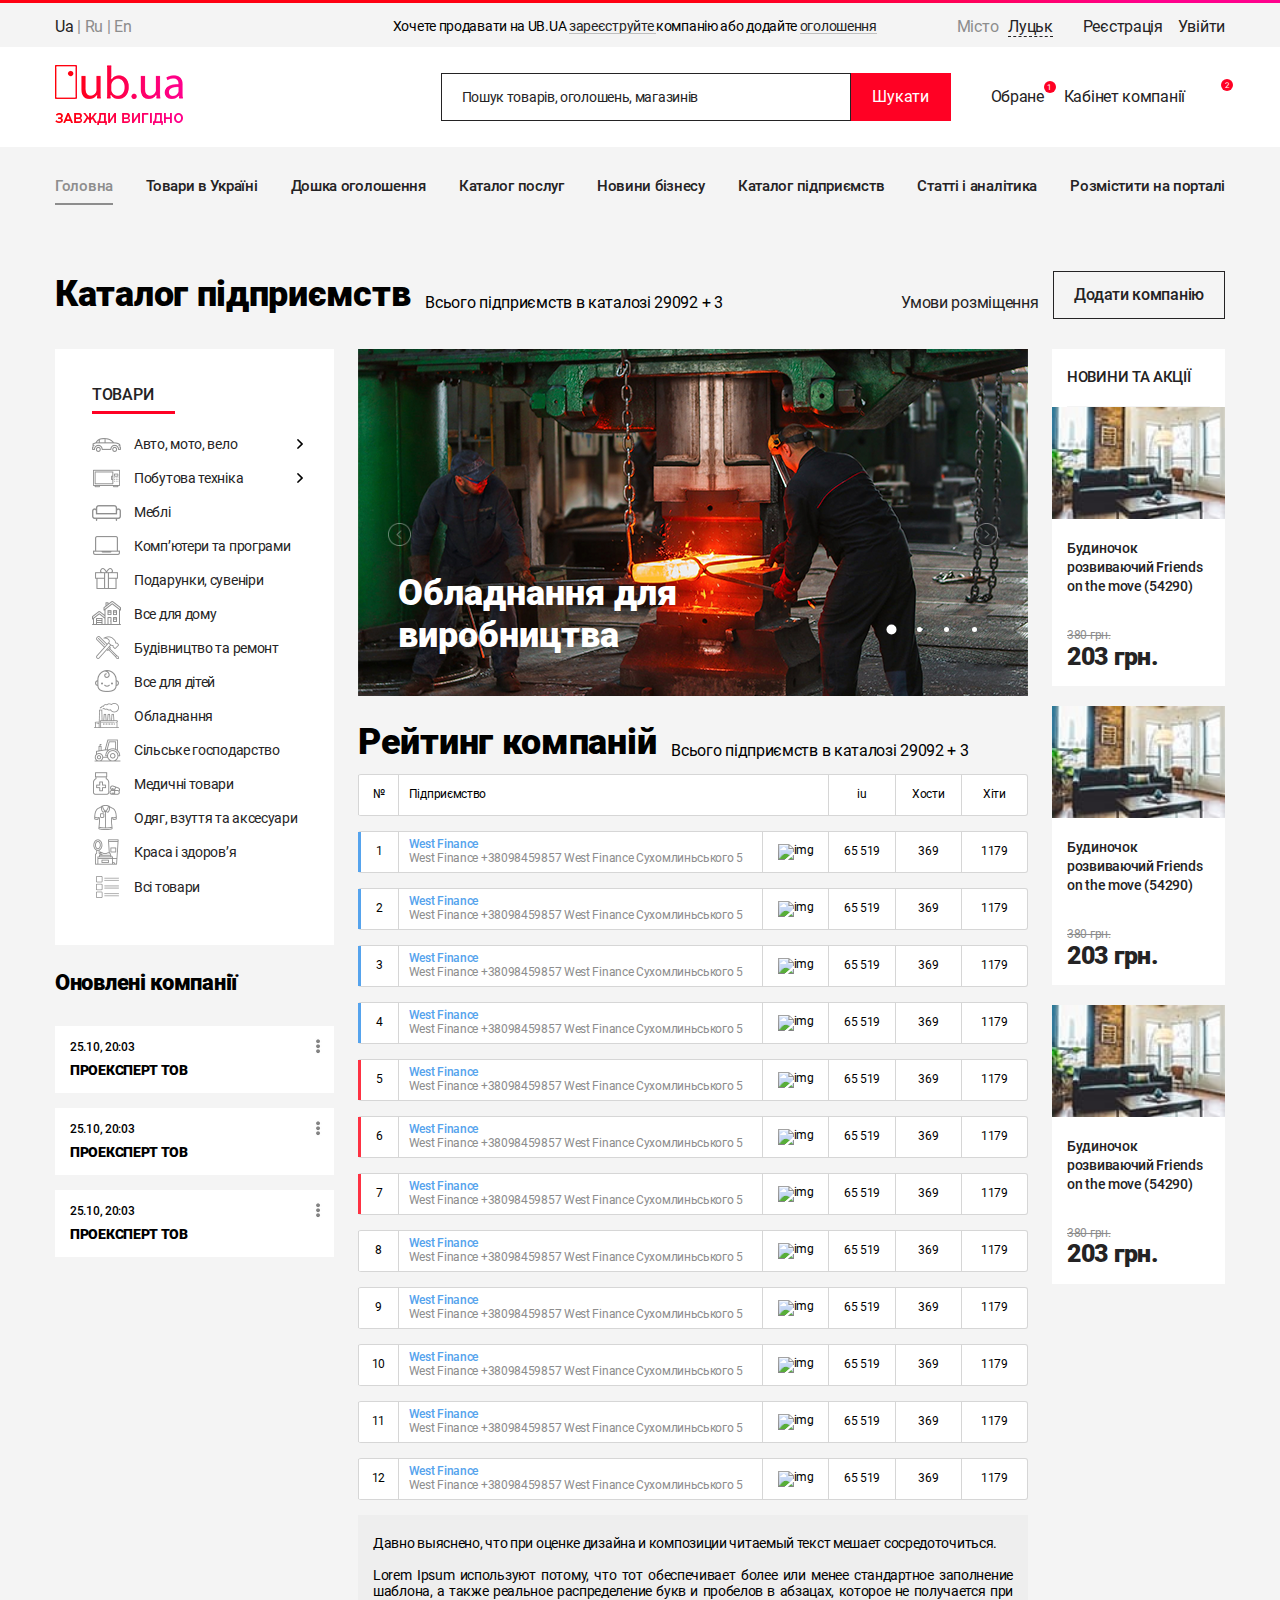
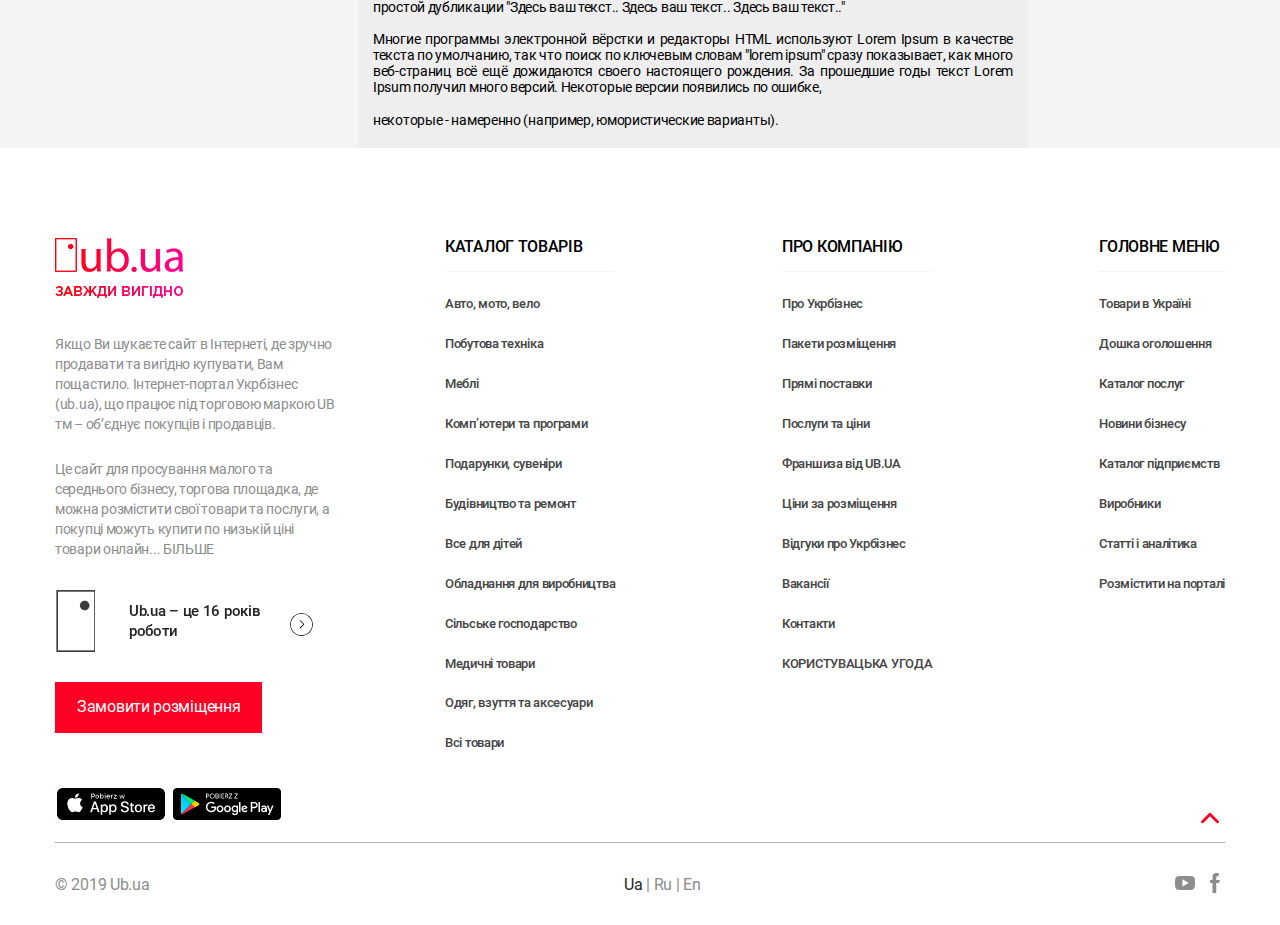
==== company.html @ a8627868 "29,10" ====
<!doctype html>
<html lang="ru">
<head>
    <meta charset="UTF-8">
    <meta name="viewport" content="initial-scale=1.0, width=device-width">
    <meta http-equiv="X-UA-Compatible" content="ie=edge">
    <link rel="stylesheet" href="css/normalize.css">
    <link rel="stylesheet" href="css/owl.carousel.min.css">
    <link rel="stylesheet" href="css/header.css">
    <link rel="stylesheet" href="css/footer.css">
    <link rel="stylesheet" href="css/style.css">
    <link href="images/ub.ico" rel="shortcut icon">
    <title>Document</title>
</head>
<body>

<div class="page-wrap">
    <header class="header">

        <div class="header__top wrapper">
            <div class="header__local">
                <a href="#" class="header__local-link header__local-link--active">Ua</a>
                <span class="header__separator">|</span>
                <a href="#" class="header__local-link">Ru</a>
                <span class="header__separator">|</span>
                <a href="#" class="header__local-link">En</a>
            </div>
            <div class="header__top-text">
                Хочете продавати на UB.UA
                <a href="#">
                    зареєструйте
                </a>
                 компанію або додайте
                <a href="#">
                    оголошення
                </a>
            </div>
            <div class="header__city">
                <span>
                    Місто
                </span>
                <a href="#" class="header__city-name">
                    Луцьк
                </a>
                <div class="popup-city popup-city-n">
                    <div class="popup-city__inner">
                        <div class="popup-city__top">
                            <div class="popup-city__title">
                                Оберiть своє мiсто
                            </div>
                            <a href="javascript:void(0)" class="popup-city__close">
                                +
                            </a>
                        </div>
                        <div class="popup-city__content">
                            <div class="popup-city__items">
                                <div class="popup-city__item">
                                    <a href="#" class="popup-city__link">
                                        Киев
                                    </a>
                                </div>
                                <div class="popup-city__item">
                                    <a href="#" class="popup-city__link">
                                        Одесса
                                    </a>
                                </div>
                                <div class="popup-city__item">
                                    <a href="#" class="popup-city__link">
                                        Днепр
                                    </a>
                                </div>
                                <div class="popup-city__item">
                                    <a href="#" class="popup-city__link">
                                        Харьков
                                    </a>
                                </div>
                                <div class="popup-city__item">
                                    <a href="#" class="popup-city__link">
                                        Запорожье
                                    </a>
                                </div>
                                <div class="popup-city__item">
                                    <a href="#" class="popup-city__link">
                                        Львов
                                    </a>
                                </div>
                                <div class="popup-city__item">
                                    <a href="#" class="popup-city__link">
                                        Одесса
                                    </a>
                                </div>
                                <div class="popup-city__item">
                                    <a href="#" class="popup-city__link">
                                        Чернигов
                                    </a>
                                </div>
                                <div class="popup-city__item">
                                    <a href="#" class="popup-city__link">
                                        Тернополь
                                    </a>
                                </div>
                            </div>
                        </div>

                        <div class="popup-city__input">
                            <input type="text" placeholder="Введите населенный пункт Украины">
                        </div>
                        <div class="popup-city__caption">
                            <span>Например,</span> Котюжины
                        </div>
                        <div class="popup-city__txt">
                            Выбор города поможет предоставить актуальную информацию о наличии товара, его цены и способов доставки в вашем городе! Это поможет сохранить больше свободного времени для вас!
                        </div>



                    </div>
                </div>
            </div>
            <div class="header__actions">
                <div class="header__sign-up">
                    <a href="#">
                        Реєстрацiя
                    </a>
                </div>
                <div class="header__sign-in">
                    <a class="header__sign-in-link" href="#">
                        Увiйти
                    </a>

                </div>

            </div>
        </div>
        <div class="header__center">
            <div class="header__center-inner wrapper">
                <div class="header__center-item">
                    <a href="#" class="header__logo">
                        <img src="images/logo.png" alt="logo">
                    </a>
                </div>
                <div class="header__center-item">
                    <div class="header__search">
                        <input type="text" class="header__search-input" placeholder="Пошук товарiв, оголошень, магазинiв">
                        <!--<div class="header__category">-->
                            <!--<span>Всi категорiї</span>-->


                            <!--<ul class="header__category-items">-->
                                <!--<li class="header__category-item">-->
                                    <!--<a href="#" class="header__category-link">-->
                                        <!--Категорiя-->
                                    <!--</a>-->
                                <!--</li>-->
                            <!--</ul>-->
                        <!--</div>-->
                        <input type="submit" class="header__search-btn" value="Шукати">

                        <div class="header__search__result">
                            <div class="header__search__result-items">
                                <a href="#" class="header__search__result-item">
                                    сумки жiночi
                                </a>
                                <a href="#" class="header__search__result-item">
                                    сумки чоловiчi
                                </a>
                                <a href="#" class="header__search__result-item">
                                    сумки для холодильникiв
                                </a>
                                <a href="#" class="header__search__result-item">
                                    сумки манго
                                </a>
                            </div>
                            <div class="header__search__result-items">
                                <a href="#" class="header__search__result-item header__search__result-item--title">
                                    Перейти до категорiї
                                </a>
                                <a href="#" class="header__search__result-item">
                                    Cумки
                                </a>
                                <a href="#" class="header__search__result-item">
                                    Cумки для взуття
                                </a>
                                <a href="#" class="header__search__result-item">
                                    Спортивнi сумки
                                </a>
                            </div>
                            <div class="header__search__result-items">
                                <a href="#" class="header__search__result-item header__search__result-item--title">
                                    Пошук в категорiї
                                </a>
                                <a href="#" class="header__search__result-item">
                                    Cумки в категорiї Сумки
                                </a>
                                <a href="#" class="header__search__result-item">
                                    Cумки в категорiї Сумки для взуття
                                </a>
                            </div>
                        </div>
                    </div>
                    <div class="header__center-right">
                        <a href="#" class="header__like">
                            Обране
                            <span>1</span>
                        </a>
                        <a href="#" class="header__profile">
                            Кабiнет компанії
                        </a>
                        <a href="#" class="header__cart">
                            Кошик
                            <span>2</span>
                        </a>
                        <a href="#" class="mobile-menu-btn">
                            <svg viewBox="0 0 24 24"><path fill="#8d8d8d" d="M3,6H21V8H3V6M3,11H21V13H3V11M3,16H21V18H3V16Z"></path></svg>
                        </a>
                        <div class="popup-city popup-personal">
                            <div class="popup-city__inner">
                                <div class="popup-city__top">
                                    <div class="popup-city__title">
                                        Користувач
                                    </div>
                                    <a href="javascript:void(0)" class="popup-city__close">
                                        +
                                    </a>
                                </div>
                                <div class="popup-city__content">
                                    <div class="popup-city__items popup-city__items--list">
                                        <div class="popup-city__item">
                                            <a href="#" class="popup-city__link">
                                                Кабінет користувача
                                            </a>
                                        </div>
                                        <div class="popup-city__item">
                                            <a href="#" class="popup-city__link">
                                                Профіль
                                            </a>
                                        </div>
                                        <div class="popup-city__item">
                                            <a href="#" class="popup-city__link">
                                                Додати оголошення
                                            </a>
                                        </div>
                                        <div class="popup-city__item">
                                            <a href="#" class="popup-city__link">
                                                Повідомлення
                                            </a>
                                        </div>
                                        <div class="popup-city__item">
                                            <a href="#" class="popup-city__link">
                                                Замовлення
                                            </a>
                                        </div>
                                        <div class="popup-city__item">
                                            <a href="#" class="popup-city__link">
                                                Вихiд з прфiлю
                                            </a>
                                        </div>
                                    </div>
                                </div>

                                <div class="popup-city__title">
                                    Користувач
                                </div>

                                <a href="#" class="popup-city__btn">
                                    <span>+</span> Додати компанiю
                                </a>
                                <div class="popup-city__txt">
                                    Якщо Ви шукаєте сайт в Інтернеті, де зручно продавати та вигідно купувати, Вам пощастило. Інтернет-портал Укрбізнес (ub.ua), що працює під торговою маркою UB тм – об’єднує покупців і продавців.
                                </div>



                            </div>
                        </div>
                    </div>
                </div>
                <div class="header__search header__search--mobile">
                    <input type="text" placeholder="Пошук товарiв, оголошень, магазинiв" class="header__search-input">
                    <input type="submit" class="header__search-btn" value="Шукати">

                    <div class="header__search__result">
                        <div class="header__search__result-items">
                            <a href="#" class="header__search__result-item">
                                сумки жiночi
                            </a>
                            <a href="#" class="header__search__result-item">
                                сумки чоловiчi
                            </a>
                            <a href="#" class="header__search__result-item">
                                сумки для холодильникiв
                            </a>
                            <a href="#" class="header__search__result-item">
                                сумки манго
                            </a>
                        </div>
                        <div class="header__search__result-items">
                            <a href="#" class="header__search__result-item header__search__result-item--title">
                                Перейти до категорiї
                            </a>
                            <a href="#" class="header__search__result-item">
                                Cумки
                            </a>
                            <a href="#" class="header__search__result-item">
                                Cумки для взуття
                            </a>
                            <a href="#" class="header__search__result-item">
                                Спортивнi сумки
                            </a>
                        </div>
                        <div class="header__search__result-items">
                            <a href="#" class="header__search__result-item header__search__result-item--title">
                                Пошук в категорiї
                            </a>
                            <a href="#" class="header__search__result-item">
                                Cумки в категорiї Сумки
                            </a>
                            <a href="#" class="header__search__result-item">
                                Cумки в категорiї Сумки для взуття
                            </a>
                        </div>
                    </div>
                </div>
                <ul class="catalog-bar__items catalog-bar__items--mobile">
                    <li class="catalog-bar__item">
                        <a href="#" class="catalog-bar__link catalog-bar__link--auto">
                            Авто, мото, вело
                        </a>
                    </li>
                    <li class="catalog-bar__item">
                        <a href="#" class="catalog-bar__link catalog-bar__link--household">
                            Побутова техніка
                        </a>
                    </li>
                    <li class="catalog-bar__item">
                        <a href="#" class="catalog-bar__link catalog-bar__link--mebel">
                            Меблі
                        </a>
                    </li>
                    <li class="catalog-bar__item">
                        <a href="#" class="catalog-bar__link catalog-bar__link--computers">
                            Комп’ютери та програми
                        </a>
                    </li>
                    <li class="catalog-bar__item">
                        <a href="#" class="catalog-bar__link catalog-bar__link--gifts">
                            Подарунки, сувеніри
                        </a>
                    </li>
                    <li class="catalog-bar__item">
                        <a href="#" class="catalog-bar__link catalog-bar__link--home">
                            Все для дому
                        </a>
                    </li>
                    <li class="catalog-bar__item">
                        <a href="#" class="catalog-bar__link catalog-bar__link--construction">
                            Будівництво та ремонт
                        </a>
                    </li>
                    <li class="catalog-bar__item">
                        <a href="#" class="catalog-bar__link catalog-bar__link--children">
                            Все для дітей
                        </a>
                    </li>
                    <li class="catalog-bar__item">
                        <a href="#" class="catalog-bar__link catalog-bar__link--production">
                            Обладнання
                        </a>
                    </li>
                    <li class="catalog-bar__item">
                        <a href="#" class="catalog-bar__link catalog-bar__link--sports">
                            Сільське господарство
                        </a>
                    </li>
                    <li class="catalog-bar__item">
                        <a href="#" class="catalog-bar__link catalog-bar__link--pharmacy">
                            Медичні товари
                        </a>
                    </li>
                    <li class="catalog-bar__item">
                        <a href="#" class="catalog-bar__link catalog-bar__link--clothes">
                            Одяг, взуття та аксесуари
                        </a>
                    </li>
                    <li class="catalog-bar__item">
                        <a href="#" class="catalog-bar__link catalog-bar__link--beauty">
                            Краса і здоров’я
                        </a>
                    </li>
                    <li class="catalog-bar__item">
                        <a href="#" class="catalog-bar__link catalog-bar__link--all">
                            Всі товари
                        </a>
                    </li>
                </ul>
            </div>
        </div>
        <div class="header__menu wrapper">
            <ul class="header__menu-items">
                <li class="header__menu-item">
                    <a href="#" class="header__menu-link header__menu-link--active">
                        Головна
                    </a>
                </li>
                <li class="header__menu-item">
                    <a href="#" class="header__menu-link">
                        Товари в Україні
                    </a>
                </li>
                <li class="header__menu-item">
                    <a href="#" class="header__menu-link">
                        Дошка оголошення
                    </a>
                </li>
                <li class="header__menu-item">
                    <a href="#" class="header__menu-link">
                        Каталог послуг
                    </a>
                </li>
                <li class="header__menu-item">
                    <a href="#" class="header__menu-link">
                        Новини бізнесу
                    </a>
                </li>
                <li class="header__menu-item">
                    <a href="#" class="header__menu-link">
                        Каталог підприємств
                    </a>
                </li>
                <li class="header__menu-item">
                    <a href="#" class="header__menu-link">
                        Статті і аналітика
                    </a>
                </li>
                <li class="header__menu-item">
                    <a href="#" class="header__menu-link header__menu-link--rozm">
                        Розмістити на порталі
                    </a>
                </li>
            </ul>
        </div>
        <div class="mobile-menu">
            <a href="javascript:void(0)" class="mobile-menu__close"></a>
            <div class="header__center-item">
                <a href="#" class="header__logo">
                    <img src="images/logo.png" alt="logo">
                </a>
            </div>

            <div class="mobile-menu__main">
                <div class="mobile-menu__main-items">
                    <a href="#" class="mobile-menu__main-link">
                        <span class="header__regions">
                        </span>
                        Регіони

                    </a>
                    <a href="#" class="mobile-menu__main-link">
                        <span class="header__like">
                            <span>1</span>
                        </span>
                        Обране
                    </a>
                    <a href="#" class="mobile-menu__main-link cab">
                        <span class="header__profile">
                        </span>
                        Кабiнет
                    </a>
                    <a href="#" class="mobile-menu__main-link">
                        <span class="header__cart">
                            <span>2</span>
                        </span>
                        Кошик
                    </a>
                    <a href="#" class="mobile-menu__main-link town">
                        <span class="header__town">
                        </span>
                        Мiсто
                    </a>
                </div>
            </div>
            <ul class="header__menu-items">
                <li class="header__menu-item">
                    <a href="#" class="header__menu-link header__menu-link--active">
                        Головна
                    </a>
                </li>
                <li class="header__menu-item">
                    <a href="#" class="header__menu-link">
                        Товари в Україні
                    </a>
                </li>
                <li class="header__menu-item">
                    <a href="#" class="header__menu-link">
                        Дошка оголошення
                    </a>
                </li>
                <li class="header__menu-item">
                    <a href="#" class="header__menu-link">
                        Каталог послуг
                    </a>
                </li>
                <li class="header__menu-item">
                    <a href="#" class="header__menu-link">
                        Новини бізнесу
                    </a>
                </li>
                <li class="header__menu-item">
                    <a href="#" class="header__menu-link">
                        Каталог підприємств
                    </a>
                </li>
                <li class="header__menu-item">
                    <a href="#" class="header__menu-link">
                        Статті і аналітика
                    </a>
                </li>
                <li class="header__menu-item">
                    <a href="#" class="header__menu-link">
                        Розмістити на порталі
                    </a>
                </li>
            </ul>
        </div>

    </header>

    <main class="main">
        <div class="wrapper title-btn">
            <div class="block-title">
                <h2>
                    Каталог підприємств
                </h2>
                <span class="company-title">
                    Всього підприємств в каталозі 29092 + 3
                </span>
                <span class="company-title">
                   <a href="#">Умови розміщення</a>
                </span>
                <div class="block-title__right">
                    <a href="https://ub.ua/login/?register=firm&amp;section=firm" class="block-title__btn">
                        Додати компанію
                    </a>
                </div>
            </div>
        </div>
        <div class="home-top wrapper">
            <div class="mobile-catalog">

                <a href="#" >
                    <!--<svg viewBox="0 0 24 24"><path fill="#242324" d="M3,6H21V8H3V6M3,11H21V13H3V11M3,16H21V18H3V16Z"></path></svg>-->
                    Каталог товарiв
                </a>
            </div>
            <div class="catalog-bar-wrap">
                <aside class="catalog-bar">
                    <div class="catalog-bar__tabs">
                        <a href="#" class="catalog-bar__tabs-item catalog-bar__tabs-item--active">
                            товари
                        </a>

                    </div>
                    <div class="catalog-bar__content">
                        <ul class="catalog-bar__items catalog-bar__items--active">
                            <li class="catalog-bar__item catalog-bar__item--hasundercat">
                                <a href="#" class="catalog-bar__link catalog-bar__link--auto" style="--background: url('https://i1.rozetka.ua/fatmenu/14/14529.200x200.jpg')">
                                    Авто, мото, вело
                                </a>
                                <div class="catalog-bar__undercategory">
                                    <ul class="catalog-bar__items catalog-bar__items--active">
                                        <li class="catalog-bar__item catalog-bar__item--undercat">
                                            <a href="#" class="catalog-bar__link catalog-bar__link--auto">
                                                Авто, мото, вело
                                            </a>
                                            <div class="catalog-bar__undercategory-second">
                                                <ul class="catalog-bar__items catalog-bar__items--active">
                                                    <li class="catalog-bar__item ">
                                                        <a href="#" class="catalog-bar__link catalog-bar__link--auto">
                                                            Авто, мото, вело
                                                        </a>
                                                    </li>
                                                    <li class="catalog-bar__item ">
                                                        <a href="#" class="catalog-bar__link catalog-bar__link--household">
                                                            Побутова техніка
                                                        </a>
                                                    </li>
                                                </ul>
                                            </div>
                                        </li>
                                        <li class="catalog-bar__item ">
                                            <a href="#" class="catalog-bar__link catalog-bar__link--household">
                                                Побутова техніка
                                            </a>
                                        </li>
                                        <li class="catalog-bar__item">
                                            <a href="#" class="catalog-bar__link catalog-bar__link--mebel">
                                                Меблі
                                            </a>
                                        </li>
                                        <li class="catalog-bar__item">
                                            <a href="#" class="catalog-bar__link catalog-bar__link--computers">
                                                Комп’ютери та програми
                                            </a>
                                        </li>
                                        <li class="catalog-bar__item">
                                            <a href="#" class="catalog-bar__link catalog-bar__link--gifts">
                                                Подарунки, сувеніри
                                            </a>
                                        </li>
                                        <li class="catalog-bar__item">
                                            <a href="#" class="catalog-bar__link catalog-bar__link--home">
                                                Все для дому
                                            </a>
                                        </li>
                                        <li class="catalog-bar__item">
                                            <a href="#" class="catalog-bar__link catalog-bar__link--construction">
                                                Будівництво та ремонт
                                            </a>
                                        </li>
                                        <li class="catalog-bar__item">
                                            <a href="#" class="catalog-bar__link catalog-bar__link--children">
                                                Все для дітей
                                            </a>
                                        </li>
                                        <li class="catalog-bar__item">
                                            <a href="#" class="catalog-bar__link catalog-bar__link--production">
                                                Обладнання
                                            </a>
                                        </li>
                                        <li class="catalog-bar__item">
                                            <a href="#" class="catalog-bar__link catalog-bar__link--sports">
                                                Сільське господарство
                                            </a>
                                        </li>
                                        <li class="catalog-bar__item">
                                            <a href="#" class="catalog-bar__link catalog-bar__link--pharmacy">
                                                Медичні товари
                                            </a>
                                        </li>
                                        <li class="catalog-bar__item">
                                            <a href="#" class="catalog-bar__link catalog-bar__link--clothes">
                                                Одяг, взуття та аксесуари
                                            </a>
                                        </li>
                                        <li class="catalog-bar__item">
                                            <a href="#" class="catalog-bar__link catalog-bar__link--beauty">
                                                Краса і здоров’я
                                            </a>
                                        </li>
                                        <li class="catalog-bar__item">
                                            <a href="#" class="catalog-bar__link catalog-bar__link--all">
                                                Всі товари
                                            </a>
                                        </li>
                                        <li class="catalog-bar__item">
                                            <a href="#" class="catalog-bar__link catalog-bar__link--gifts">
                                                Подарунки, сувеніри
                                            </a>
                                        </li>
                                        <li class="catalog-bar__item">
                                            <a href="#" class="catalog-bar__link catalog-bar__link--home">
                                                Все для дому
                                            </a>
                                        </li>
                                        <li class="catalog-bar__item">
                                            <a href="#" class="catalog-bar__link catalog-bar__link--construction">
                                                Будівництво та ремонт
                                            </a>
                                        </li>
                                        <li class="catalog-bar__item">
                                            <a href="#" class="catalog-bar__link catalog-bar__link--children">
                                                Все для дітей
                                            </a>
                                        </li>
                                        <li class="catalog-bar__item">
                                            <a href="#" class="catalog-bar__link catalog-bar__link--production">
                                                Обладнання
                                            </a>
                                        </li>
                                        <li class="catalog-bar__item">
                                            <a href="#" class="catalog-bar__link catalog-bar__link--sports">
                                                Сільське господарство
                                            </a>
                                        </li>
                                        <li class="catalog-bar__item">
                                            <a href="#" class="catalog-bar__link catalog-bar__link--pharmacy">
                                                Медичні товари
                                            </a>
                                        </li>
                                        <li class="catalog-bar__item">
                                            <a href="#" class="catalog-bar__link catalog-bar__link--clothes">
                                                Одяг, взуття та аксесуари
                                            </a>
                                        </li>
                                        <li class="catalog-bar__item">
                                            <a href="#" class="catalog-bar__link catalog-bar__link--beauty">
                                                Краса і здоров’я
                                            </a>
                                        </li>
                                        <li class="catalog-bar__item">
                                            <a href="#" class="catalog-bar__link catalog-bar__link--all">
                                                Всі товари
                                            </a>
                                        </li>
                                    </ul>
                                </div>
                            </li>
                            <li class="catalog-bar__item catalog-bar__item--hasundercat">
                                <a href="#" class="catalog-bar__link catalog-bar__link--household" style="--background: url('https://i1.rozetka.ua/fatmenu/14/14529.200x200.jpg')">
                                    Побутова техніка
                                </a>
                                <div class="catalog-bar__undercategory">
                                    <ul class="catalog-bar__items catalog-bar__items--active">
                                        <li class="catalog-bar__item catalog-bar__item--undercat">
                                            <a href="#" class="catalog-bar__link catalog-bar__link--auto">
                                                Авто, мото, вело
                                            </a>
                                            <div class="catalog-bar__undercategory-second">
                                                <ul class="catalog-bar__items catalog-bar__items--active">
                                                    <li class="catalog-bar__item catalog-bar__item--undercat">
                                                        <a href="#" class="catalog-bar__link catalog-bar__link--auto">
                                                            Авто, мото, вело
                                                        </a>
                                                    </li>
                                                    <li class="catalog-bar__item ">
                                                        <a href="#" class="catalog-bar__link catalog-bar__link--household">
                                                            Побутова техніка
                                                        </a>
                                                    </li>
                                                </ul>
                                            </div>
                                        </li>
                                        <li class="catalog-bar__item ">
                                            <a href="#" class="catalog-bar__link catalog-bar__link--household">
                                                Побутова техніка
                                            </a>
                                        </li>
                                    </ul>
                                </div>
                            </li>
                            <li class="catalog-bar__item">
                                <a href="#" class="catalog-bar__link catalog-bar__link--mebel" style="--background: url('https://i1.rozetka.ua/fatmenu/14/14529.200x200.jpg')">
                                    Меблі
                                </a>
                            </li>
                            <li class="catalog-bar__item">
                                <a href="#" class="catalog-bar__link catalog-bar__link--computers" style="--background: url('https://i1.rozetka.ua/fatmenu/14/14529.200x200.jpg')">
                                    Комп’ютери та програми
                                </a>
                            </li>
                            <li class="catalog-bar__item">
                                <a href="#" class="catalog-bar__link catalog-bar__link--gifts" style="--background: url('https://i1.rozetka.ua/fatmenu/14/14529.200x200.jpg')">
                                    Подарунки, сувеніри
                                </a>
                            </li>
                            <li class="catalog-bar__item">
                                <a href="#" class="catalog-bar__link catalog-bar__link--home" style="--background: url('https://i1.rozetka.ua/fatmenu/14/14529.200x200.jpg')">
                                    Все для дому
                                </a>
                            </li>
                            <li class="catalog-bar__item">
                                <a href="#" class="catalog-bar__link catalog-bar__link--construction" style="--background: url('https://i1.rozetka.ua/fatmenu/14/14529.200x200.jpg')">
                                    Будівництво та ремонт
                                </a>
                            </li>
                            <li class="catalog-bar__item">
                                <a href="#" class="catalog-bar__link catalog-bar__link--children" style="--background: url('https://i1.rozetka.ua/fatmenu/14/14529.200x200.jpg')">
                                    Все для дітей
                                </a>
                            </li>
                            <li class="catalog-bar__item">
                                <a href="#" class="catalog-bar__link catalog-bar__link--production" style="--background: url('https://i1.rozetka.ua/fatmenu/14/14529.200x200.jpg')">
                                    Обладнання
                                </a>
                            </li>
                            <li class="catalog-bar__item">
                                <a href="#" class="catalog-bar__link catalog-bar__link--sports" style="--background: url('https://i1.rozetka.ua/fatmenu/14/14529.200x200.jpg')">
                                    Сільське господарство
                                </a>
                            </li>
                            <li class="catalog-bar__item">
                                <a href="#" class="catalog-bar__link catalog-bar__link--pharmacy" style="--background: url('https://i1.rozetka.ua/fatmenu/14/14529.200x200.jpg')">
                                    Медичні товари
                                </a>
                            </li>
                            <li class="catalog-bar__item">
                                <a href="#" class="catalog-bar__link catalog-bar__link--clothes" style="--background: url('https://i1.rozetka.ua/fatmenu/14/14529.200x200.jpg')">
                                    Одяг, взуття та аксесуари
                                </a>
                            </li>
                            <li class="catalog-bar__item">
                                <a href="#" class="catalog-bar__link catalog-bar__link--beauty" style="--background: url('https://i1.rozetka.ua/fatmenu/14/14529.200x200.jpg')">
                                    Краса і здоров’я
                                </a>
                            </li>
                            <li class="catalog-bar__item">
                                <a href="#" class="catalog-bar__link catalog-bar__link--all" style="--background: url('https://i1.rozetka.ua/fatmenu/14/14529.200x200.jpg')">
                                    Всі товари
                                </a>
                            </li>
                        </ul>
                    </div>
                </aside>

                <div class="company-left-block">
                    <h2 class="company-left-block__title">
                        Оновлені компанії
                    </h2>

                    <div class="company-left-block__item">
                        <div class="company-left-block__date">
                            25.10, 20:03
                        </div>
                        <div class="company-left-block__name">
                            ПРОЕКСПЕРТ ТОВ
                        </div>
                        <a href="#" class="company-left-block__add"></a>
                    </div>
                    <div class="company-left-block__item">
                        <div class="company-left-block__date">
                            25.10, 20:03
                        </div>
                        <div class="company-left-block__name">
                            ПРОЕКСПЕРТ ТОВ
                        </div>
                        <a href="#" class="company-left-block__add"></a>
                    </div>
                    <div class="company-left-block__item">
                        <div class="company-left-block__date">
                            25.10, 20:03
                        </div>
                        <div class="company-left-block__name">
                            ПРОЕКСПЕРТ ТОВ
                        </div>
                        <a href="#" class="company-left-block__add"></a>
                    </div>
                </div>

            </div>

            <div class="home-top__center">
                <div class="home-slider">
                    <div class="home-slider__items owl-carousel">
                        <a href="#" class="home-slider__item">
                            <img src="images/slide.png" alt="img">
                            <div class="home-slider__title">
                                Обладнання для <br> виробництва
                            </div>
                        </a>
                        <a href="#" class="home-slider__item">
                            <img src="images/slide.png" alt="img">
                            <div class="home-slider__title">
                                Обладнання для <br> виробництва
                            </div>
                        </a>
                        <a href="#" class="home-slider__item">
                            <img src="images/slide.png" alt="img">
                            <div class="home-slider__title">
                                Обладнання для <br> виробництва
                            </div>
                        </a>
                        <a href="#" class="home-slider__item">
                            <img src="images/slide.png" alt="img">
                            <div class="home-slider__title">
                                Обладнання для <br> виробництва
                            </div>
                        </a>
                    </div>
                </div>

                <div class="wrapper title-btn">
                    <div class="block-title">
                        <h2>
                            Рейтинг компаній
                        </h2>
                        <span class="company-title">
                            Всього підприємств в каталозі 29092 + 3
                        </span>
                    </div>
                </div>

                <div class="table company-table">
                    <div class="table__head">
                        <div class="table__row">
                            <div class="table__col">
                                №
                            </div>
                            <div class="table__col">
                                Підприємство
                            </div>
                            <div class="table__col table__col--empty">

                            </div>
                            <div class="table__col">
                                iu
                            </div>
                            <div class="table__col">
                                Хости
                            </div>
                            <div class="table__col">
                                Хіти
                            </div>
                        </div>
                    </div>

                    <div class="table__body">
                        <div class="table__row">
                            <div class="table__col table__col--blue">
                                1
                            </div>
                            <div class="table__col">
                                <div class="company-table__top">West Finance</div>
                                <div class="company-table__capt">
                                    West Finance +38098459857 West Finance Сухомлиньського 5
                                </div>
                            </div>
                            <div class="table__col">
                                <img src="https://www.learfield.com/wp-content/uploads/2019/04/SIDEARM_Learfield_Stacked_2c.jpg" alt="img">
                            </div>
                            <div class="table__col">
                                65 519
                            </div>
                            <div class="table__col">
                                369
                            </div>
                            <div class="table__col">
                                1179
                            </div>
                        </div>
                        <div class="table__row">
                            <div class="table__col table__col--blue">
                                2
                            </div>
                            <div class="table__col">
                                <div class="company-table__top">West Finance</div>
                                <div class="company-table__capt">
                                    West Finance +38098459857 West Finance Сухомлиньського 5
                                </div>
                            </div>
                            <div class="table__col">
                                <img src="https://www.learfield.com/wp-content/uploads/2019/04/SIDEARM_Learfield_Stacked_2c.jpg" alt="img">
                            </div>
                            <div class="table__col">
                                65 519
                            </div>
                            <div class="table__col">
                                369
                            </div>
                            <div class="table__col">
                                1179
                            </div>
                        </div>
                        <div class="table__row">
                            <div class="table__col table__col--blue">
                                3
                            </div>
                            <div class="table__col">
                                <div class="company-table__top">West Finance</div>
                                <div class="company-table__capt">
                                    West Finance +38098459857 West Finance Сухомлиньського 5
                                </div>
                            </div>
                            <div class="table__col">
                                <img src="https://www.learfield.com/wp-content/uploads/2019/04/SIDEARM_Learfield_Stacked_2c.jpg" alt="img">
                            </div>
                            <div class="table__col">
                                65 519
                            </div>
                            <div class="table__col">
                                369
                            </div>
                            <div class="table__col">
                                1179
                            </div>
                        </div>
                        <div class="table__row">
                            <div class="table__col table__col--blue">
                                4
                            </div>
                            <div class="table__col">
                                <div class="company-table__top">West Finance</div>
                                <div class="company-table__capt">
                                    West Finance +38098459857 West Finance Сухомлиньського 5
                                </div>
                            </div>
                            <div class="table__col">
                                <img src="https://www.learfield.com/wp-content/uploads/2019/04/SIDEARM_Learfield_Stacked_2c.jpg" alt="img">
                            </div>
                            <div class="table__col">
                                65 519
                            </div>
                            <div class="table__col">
                                369
                            </div>
                            <div class="table__col">
                                1179
                            </div>
                        </div>
                        <div class="table__row">
                            <div class="table__col table__col--red">
                                5
                            </div>
                            <div class="table__col">
                                <div class="company-table__top">West Finance</div>
                                <div class="company-table__capt">
                                    West Finance +38098459857 West Finance Сухомлиньського 5
                                </div>
                            </div>
                            <div class="table__col">
                                <img src="https://www.learfield.com/wp-content/uploads/2019/04/SIDEARM_Learfield_Stacked_2c.jpg" alt="img">
                            </div>
                            <div class="table__col">
                                65 519
                            </div>
                            <div class="table__col">
                                369
                            </div>
                            <div class="table__col">
                                1179
                            </div>
                        </div>
                        <div class="table__row">
                            <div class="table__col table__col--red">
                                6
                            </div>
                            <div class="table__col">
                                <div class="company-table__top">West Finance</div>
                                <div class="company-table__capt">
                                    West Finance +38098459857 West Finance Сухомлиньського 5
                                </div>
                            </div>
                            <div class="table__col">
                                <img src="https://www.learfield.com/wp-content/uploads/2019/04/SIDEARM_Learfield_Stacked_2c.jpg" alt="img">
                            </div>
                            <div class="table__col">
                                65 519
                            </div>
                            <div class="table__col">
                                369
                            </div>
                            <div class="table__col">
                                1179
                            </div>
                        </div>
                        <div class="table__row">
                            <div class="table__col table__col--red">
                                7
                            </div>
                            <div class="table__col">
                                <div class="company-table__top">West Finance</div>
                                <div class="company-table__capt">
                                    West Finance +38098459857 West Finance Сухомлиньського 5
                                </div>
                            </div>
                            <div class="table__col">
                                <img src="https://www.learfield.com/wp-content/uploads/2019/04/SIDEARM_Learfield_Stacked_2c.jpg" alt="img">
                            </div>
                            <div class="table__col">
                                65 519
                            </div>
                            <div class="table__col">
                                369
                            </div>
                            <div class="table__col">
                                1179
                            </div>
                        </div>
                        <div class="table__row">
                            <div class="table__col">
                                8
                            </div>
                            <div class="table__col">
                                <div class="company-table__top">West Finance</div>
                                <div class="company-table__capt">
                                    West Finance +38098459857 West Finance Сухомлиньського 5
                                </div>
                            </div>
                            <div class="table__col">
                                <img src="https://www.learfield.com/wp-content/uploads/2019/04/SIDEARM_Learfield_Stacked_2c.jpg" alt="img">
                            </div>
                            <div class="table__col">
                                65 519
                            </div>
                            <div class="table__col">
                                369
                            </div>
                            <div class="table__col">
                                1179
                            </div>
                        </div>
                        <div class="table__row">
                            <div class="table__col">
                                9
                            </div>
                            <div class="table__col">
                                <div class="company-table__top">West Finance</div>
                                <div class="company-table__capt">
                                    West Finance +38098459857 West Finance Сухомлиньського 5
                                </div>
                            </div>
                            <div class="table__col">
                                <img src="https://www.learfield.com/wp-content/uploads/2019/04/SIDEARM_Learfield_Stacked_2c.jpg" alt="img">
                            </div>
                            <div class="table__col">
                                65 519
                            </div>
                            <div class="table__col">
                                369
                            </div>
                            <div class="table__col">
                                1179
                            </div>
                        </div>
                        <div class="table__row">
                            <div class="table__col">
                                10
                            </div>
                            <div class="table__col">
                                <div class="company-table__top">West Finance</div>
                                <div class="company-table__capt">
                                    West Finance +38098459857 West Finance Сухомлиньського 5
                                </div>
                            </div>
                            <div class="table__col">
                                <img src="https://www.learfield.com/wp-content/uploads/2019/04/SIDEARM_Learfield_Stacked_2c.jpg" alt="img">
                            </div>
                            <div class="table__col">
                                65 519
                            </div>
                            <div class="table__col">
                                369
                            </div>
                            <div class="table__col">
                                1179
                            </div>
                        </div>
                        <div class="table__row">
                            <div class="table__col">
                                11
                            </div>
                            <div class="table__col">
                                <div class="company-table__top">West Finance</div>
                                <div class="company-table__capt">
                                    West Finance +38098459857 West Finance Сухомлиньського 5
                                </div>
                            </div>
                            <div class="table__col">
                                <img src="https://www.learfield.com/wp-content/uploads/2019/04/SIDEARM_Learfield_Stacked_2c.jpg" alt="img">
                            </div>
                            <div class="table__col">
                                65 519
                            </div>
                            <div class="table__col">
                                369
                            </div>
                            <div class="table__col">
                                1179
                            </div>
                        </div>
                        <div class="table__row">
                            <div class="table__col">
                                12
                            </div>
                            <div class="table__col">
                                <div class="company-table__top">West Finance</div>
                                <div class="company-table__capt">
                                    West Finance +38098459857 West Finance Сухомлиньського 5
                                </div>
                            </div>
                            <div class="table__col">
                                <img src="https://www.learfield.com/wp-content/uploads/2019/04/SIDEARM_Learfield_Stacked_2c.jpg" alt="img">
                            </div>
                            <div class="table__col">
                                65 519
                            </div>
                            <div class="table__col">
                                369
                            </div>
                            <div class="table__col">
                                1179
                            </div>
                        </div>
                    </div>



                </div>

                <div class="company-bottom">
                    Давно выяснено, что при оценке дизайна и композиции читаемый текст мешает сосредоточиться.
                    <br> <br>Lorem Ipsum используют потому, что тот обеспечивает более или менее стандартное заполнение шаблона, а также реальное распределение букв и пробелов в абзацах, которое не получается при простой дубликации "Здесь ваш текст.. Здесь ваш текст.. Здесь ваш текст.."
                    <br> <br>Многие программы электронной вёрстки и редакторы HTML используют Lorem Ipsum в качестве текста по умолчанию, так что поиск по ключевым словам "lorem ipsum" сразу показывает, как много веб-страниц всё ещё дожидаются своего настоящего рождения. За прошедшие годы текст Lorem Ipsum получил много версий. Некоторые версии появились по ошибке,
                    <br> <br>некоторые - намеренно (например, юмористические варианты).
                </div>

            </div>
            <div>
                <div class="news-bar company-bar">
                    <a href="#" class="news-bar__title">
                        Новини та Акції
                    </a>
                    <a href="#" class="news-bar__item">
                        <div class="news-bar__img">
                            <img src="images/news.jpg" alt="img">
                        </div>

                        <div class="product__title">
                            Будиночок розвиваючий Friends on the move (54290)
                        </div>
                        <div class="product__old-price">
                            380 грн.
                        </div>
                        <div class="product__price">
                            <div class="product__price_num">
                                203 грн.
                            </div>
                        </div>
                    </a>
                </div>
                <div class="news-bar company-bar">
                    <a href="#" class="news-bar__item">
                        <div class="news-bar__img">
                            <img src="images/news.jpg" alt="img">
                        </div>

                        <div class="product__title">
                            Будиночок розвиваючий Friends on the move (54290)
                        </div>
                        <div class="product__old-price">
                            380 грн.
                        </div>
                        <div class="product__price">
                            <div class="product__price_num">
                                203 грн.
                            </div>
                        </div>
                    </a>
                </div>
                <div class="news-bar company-bar">
                    <a href="#" class="news-bar__item">
                        <div class="news-bar__img">
                            <img src="images/news.jpg" alt="img">
                        </div>

                        <div class="product__title">
                            Будиночок розвиваючий Friends on the move (54290)
                        </div>
                        <div class="product__old-price">
                            380 грн.
                        </div>
                        <div class="product__price">
                            <div class="product__price_num">
                                203 грн.
                            </div>
                        </div>
                    </a>

                </div>
            </div>

        </div>

        <div class="wrapper catalog-home-wrap">
            <div class="block-title">
                <h2>
                    Одяг та взуття
                </h2>
                <a href="#">Всi  ></a>
            </div>

            <div class="catalog-home catalog-home--mobile">
                <div class="catalog-home__items">
                    <a href="#" class="catalog-home__item">
                        <div class="catalog-home__img">
                            <img src="images/c1.png" alt="img">
                        </div>
                        <span class="catalog-home__title">
                            Кросiвки, кеди
                            повсякденi
                        </span>
                    </a>
                    <a href="#" class="catalog-home__item">
                        <div class="catalog-home__img">
                            <img src="images/c1.png" alt="img">
                        </div>
                        <span class="catalog-home__title">
                            Кросiвки, кеди
                            повсякденi
                        </span>
                    </a>
                    <a href="#" class="catalog-home__item">
                        <div class="catalog-home__img">
                            <img src="images/c1.png" alt="img">
                        </div>
                        <span class="catalog-home__title">
                            Кросiвки, кеди
                            повсякденi
                        </span>
                    </a>
                </div>
            </div>
        </div>



    </main>

    <footer class="footer">
        <div class="wrapper">
            <div class="footer__top">
                <div class="footer__left">
                    <div class="footer__logo">
                        <img src="images/logo.png" alt="logo">
                    </div>
                    <div class="footer__text">
                        <div class="footer__text-item">
                            Якщо Ви шукаєте сайт в Інтернеті, де зручно продавати та вигідно купувати, Вам пощастило. Інтернет-портал Укрбізнес (ub.ua), що працює під торговою маркою UB тм – об’єднує покупців і продавців.
                        </div>
                        <div class="footer__text-item">
                            Це сайт для просування малого та середнього бізнесу, торгова площадка, де можна розмістити свої товари та послуги, а покупці можуть купити по низькій ціні товари онлайн...
                            <a href="#">Бiльше</a>
                        </div>
                    </div>
                    <div class="footer-slider owl-carousel">
                        <a href="#" class="footer__big-link">
                            <img src="images/home/znak.svg" alt="img">
                            <span>
                            Ub.ua – це 16 років роботи
                        </span>
                            <span class="footer__arrow"></span>
                        </a>
                        <a href="#" class="footer__big-link">
                            <img src="images/home/znak.svg" alt="img">
                            <span>
                            Ub.ua – це 16 років роботи
                        </span>
                            <span class="footer__arrow"></span>
                        </a>
                    </div>

                    <a href="#" class="footer__btn">
                        Замовити розмiщення
                    </a>
                    <div class="footer__app">
                        <a href="#" class="footer__app-store">
                            <img src="images/home/m1.jpg" alt="img">
                        </a>
                        <a href="#" class="footer__google">
                            <img src="images/home/m2.jpg" alt="img">
                        </a>
                    </div>
                </div>
                <div class="footer__right">
                    <div class="footer__catalog">
                        <ul class="footer__catalog-items">
                            <li class="footer__catalog-item footer__catalog-item--title">
                                Каталог товарів
                            </li>
                            <li class="footer__catalog-item">
                                <a href="#" class="footer__catalog-link">
                                    Авто, мото, вело
                                </a>
                            </li>
                            <li class="footer__catalog-item">
                                <a href="#" class="footer__catalog-link">
                                    Побутова техніка
                                </a>
                            </li>
                            <li class="footer__catalog-item">
                                <a href="#" class="footer__catalog-link">
                                    Меблі
                                </a>
                            </li>
                            <li class="footer__catalog-item">
                                <a href="#" class="footer__catalog-link">
                                    Комп’ютери та програми
                                </a>
                            </li>
                            <li class="footer__catalog-item">
                                <a href="#" class="footer__catalog-link">
                                    Подарунки, сувеніри
                                </a>
                            </li>
                            <li class="footer__catalog-item">
                                <a href="#" class="footer__catalog-link">
                                    Будівництво та ремонт
                                </a>
                            </li>
                            <li class="footer__catalog-item">
                                <a href="#" class="footer__catalog-link">
                                    Все для дітей
                                </a>
                            </li>
                            <li class="footer__catalog-item">
                                <a href="#" class="footer__catalog-link">
                                    Обладнання для виробництва
                                </a>
                            </li>
                            <li class="footer__catalog-item">
                                <a href="#" class="footer__catalog-link">
                                    Сільське господарство
                                </a>
                            </li>
                            <li class="footer__catalog-item">
                                <a href="#" class="footer__catalog-link">
                                    Медичні товари
                                </a>
                            </li>
                            <li class="footer__catalog-item">
                                <a href="#" class="footer__catalog-link">
                                    Одяг, взуття та аксесуари
                                </a>
                            </li>
                            <li class="footer__catalog-item">
                                <a href="#" class="footer__catalog-link">
                                    Всі товари
                                </a>
                            </li>

                        </ul>
                        <ul class="footer__catalog-items">
                            <li class="footer__catalog-item footer__catalog-item--title">
                                про КОМПАНІю
                            </li>
                            <li class="footer__catalog-item">
                                <a href="#" class="footer__catalog-link">
                                    Про Укрбізнес
                                </a>
                            </li>
                            <li class="footer__catalog-item">
                                <a href="#" class="footer__catalog-link">
                                    Пакети розміщення
                                </a>
                            </li>
                            <li class="footer__catalog-item">
                                <a href="#" class="footer__catalog-link">
                                    Прямі поставки

                                </a>
                            </li>
                            <li class="footer__catalog-item">
                                <a href="#" class="footer__catalog-link">
                                    Послуги та ціни

                                </a>
                            </li>
                            <li class="footer__catalog-item">
                                <a href="#" class="footer__catalog-link">
                                    Франшиза від UB.UA

                                </a>
                            </li>
                            <li class="footer__catalog-item">
                                <a href="#" class="footer__catalog-link">
                                    Ціни за розміщення

                                </a>
                            </li>
                            <li class="footer__catalog-item">
                                <a href="#" class="footer__catalog-link">
                                    Відгуки про Укрбізнес

                                </a>
                            </li>
                            <li class="footer__catalog-item">
                                <a href="#" class="footer__catalog-link">
                                    Вакансії

                                </a>
                            </li>
                            <li class="footer__catalog-item">
                                <a href="#" class="footer__catalog-link">
                                    Контакти

                                </a>
                            </li>
                            <li class="footer__catalog-item">
                                <a href="#" class="footer__catalog-link">
                                    КОРИСТУВАЦЬКА УГОДА

                                </a>
                            </li>

                        </ul>
                        <ul class="footer__catalog-items">
                            <li class="footer__catalog-item footer__catalog-item--title">
                                головне меню
                            </li>
                            <li class="footer__catalog-item">
                                <a href="#" class="footer__catalog-link">
                                    Товари в Україні
                                </a>
                            </li>
                            <li class="footer__catalog-item">
                                <a href="#" class="footer__catalog-link">
                                    Дошка оголошення

                                </a>
                            </li>
                            <li class="footer__catalog-item">
                                <a href="#" class="footer__catalog-link">
                                    Каталог послуг

                                </a>
                            </li>
                            <li class="footer__catalog-item">
                                <a href="#" class="footer__catalog-link">
                                    Новини бізнесу

                                </a>
                            </li>
                            <li class="footer__catalog-item">
                                <a href="#" class="footer__catalog-link">
                                    Каталог підприємств

                                </a>
                            </li>
                            <li class="footer__catalog-item">
                                <a href="#" class="footer__catalog-link">
                                    Виробники
                                </a>
                            </li>
                            <li class="footer__catalog-item">
                                <a href="#" class="footer__catalog-link">
                                    Статті і аналітика
                                </a>
                            </li>
                            <li class="footer__catalog-item">
                                <a href="#" class="footer__catalog-link">
                                    Розмістити на порталі
                                </a>
                            </li>

                        </ul>
                    </div>
                </div>
                <a href="javascript:void(0)" class="to-top"></a>
            </div>
            <div class="footer__bottom">
                <div class="footer__copyright">
                    © 2019 Ub.ua
                </div>

                <div>
                    <div class="header__local">
                        <a href="#" class="header__local-link header__local-link--active">Ua</a>
                        <span class="header__separator">|</span>
                        <a href="#" class="header__local-link">Ru</a>
                        <span class="header__separator">|</span>
                        <a href="#" class="header__local-link">En</a>
                    </div>
                </div>

                <div class="footer__social">
                    <a href="#" class="footer__social-youtube">
                        <svg version="1.1" id="Capa_1" xmlns="http://www.w3.org/2000/svg" xmlns:xlink="http://www.w3.org/1999/xlink" x="0px" y="0px"
                             viewBox="0 0 508.492 508.492" style="enable-background:new 0 0 508.492 508.492;" xml:space="preserve">
                            <path style="fill:#010002;" d="M504.15,158.24c-2.829-33.848-23.011-76.532-64.487-78.058c-115.815-7.787-253.02-9.916-370.933,0
                                c-36.582,4.1-61.658,48.659-64.391,82.507c-5.784,71.097-5.784,111.557,0,182.654c2.765,33.848,27.206,78.662,64.455,83.365
                                c119.311,7.787,255.849,8.899,370.933,0c36.105-6.261,61.69-49.517,64.455-83.365C509.934,274.214,509.934,229.337,504.15,158.24z
                                 M190.647,344.199V161.926l158.912,91.152L190.647,344.199z"/>
                        </svg>
                    </a>
                    <a href="#" class="footer__social-fasebook">

                        <svg version="1.1" id="Capa_1" xmlns="http://www.w3.org/2000/svg" xmlns:xlink="http://www.w3.org/1999/xlink" x="0px" y="0px"
                             viewBox="0 0 512 512" style="enable-background:new 0 0 512 512;" xml:space="preserve">
                            <g>
                                <path d="M288,176v-64c0-17.664,14.336-32,32-32h32V0h-64c-53.024,0-96,42.976-96,96v80h-64v80h64v256h96V256h64l32-80H288z"/>
                            </g>
                        </svg>
                    </a>
                </div>
            </div>
        </div>
    </footer>
</div>


<div id="order-placement-box" class="placement-overlay">
    <div class="placement-overlay-box">
        <a href="#" class="cancel f-right">×</a>
        <h3 class="mb10">Замовити розміщення на UB.UA</h3>
        <form action="/mod-firms/mod-firms/mod-firms/mod-firms/mod-firms/mod-firms/ajax/">
            <div class="f-left">
                <div class="mb10">
                    <input type="checkbox" name="type" id="firms" value="firms"> <label for="firms">Додати підприємство</label>
                </div>
                <div class="mb10">
                    <input type="checkbox" name="type" id="goods" value="goods"> <label for="goods">Додати товар</label>
                </div>
                <div class="mb10">
                    <input type="checkbox" name="type" id="boards" value="boards"> <label for="boards">Додати оголошення</label>
                </div>
                <div class="mb10">
                    <input type="checkbox" name="type" id="news" value="news"> <label for="news">Додати новину</label>
                </div>
                <div class="mb10">
                    <input type="checkbox" name="type" id="articles" value="articles"> <label for="articles">Додати статтю</label>
                </div>
                <div class="mb10">
                    <input type="checkbox" name="type" id="services" value="services"> <label for="services">Додати послуги</label>
                </div>
            </div>
            <div class="f-right">
                <input type="text" name="user" placeholder="І'мя">
                <input type="text" name="email" placeholder="E-mail">
                <input type="text" name="phone" placeholder="Телефон">
                <textarea name="comment" placeholder="Коментар"></textarea>
            </div>
            <div class="clear-space"><span class="space">&nbsp;</span></div>			<input type="button" class="save f-right" value="Замовити">
            <a href="https://my.ub.ua/firms-list/">Реєстрація компанії</a>
        </form>
    </div>
</div>


<div id="toUp">
    <svg style="width:24px;height:24px;margin-top:10px" viewBox="0 0 24 24">
        <path fill="#767676" d="M7.41,15.41L12,10.83L16.59,15.41L18,14L12,8L6,14L7.41,15.41Z"></path>
    </svg>
</div>


<script src="js/jquery-3.4.1.min.js"></script>
<script src="js/owl.carousel.min.js"></script>
<script src="js/blazy.min.js"></script>
<script src="js/jquery.validate.min.js"></script>
<script src="js/magiczoomplus.js"></script>
<script src="js/header.js"></script>
<script src="js/footer.js"></script>
<script src="js/main.js"></script>
</body>
</html>
---- css/header.css ----
@font-face {
    font-family: 'Roboto-Medium';
    src: url('../fonts/GothamPro-Medium/GothamPro-Medium.eot?#iefix') format('embedded-opentype'), url('../fonts/GothamPro-Medium/GothamPro-Medium.woff') format('woff'), url('../fonts/GothamPro-Medium/GothamPro-Medium.ttf') format('truetype'), url('../fonts/GothamPro-Medium/GothamPro-Medium.svg#GothamPro-Medium') format('svg');
    font-weight: normal;
    font-style: normal;
}

@font-face {
    font-family: 'Roboto-Black';
    src: url('../fonts/GothamPro-Black/GothamPro-Black.eot?#iefix') format('embedded-opentype'), url('../fonts/GothamPro-Black/GothamPro-Black.woff') format('woff'), url('../fonts/GothamPro-Black/GothamPro-Black.ttf') format('truetype'), url('../fonts/GothamPro-Black/GothamPro-Black.svg#GothamPro-Black') format('svg');
    font-weight: normal;
    font-style: normal;
}

@font-face {
    font-family: 'GothamPro';
    src: url('../fonts/GothamPro/GothamPro.eot?#iefix') format('embedded-opentype'), url('../fonts/GothamPro/GothamPro.woff') format('woff'), url('../fonts/GothamPro/GothamPro.ttf') format('truetype'), url('../fonts/GothamPro/GothamPro.svg#GothamPro') format('svg');
    font-weight: normal;
    font-style: normal;
}

@font-face {
    font-family: 'Roboto-Bold';
    src: url('../fonts/GothamPro-Bold/GothamPro-Bold.eot?#iefix') format('embedded-opentype'), url('../fonts/GothamPro-Bold/GothamPro-Bold.woff') format('woff'), url('../fonts/GothamPro-Bold/GothamPro-Bold.ttf') format('truetype');
    font-weight: normal;
    font-style: normal;
}

@font-face {
    font-family: 'Roboto-Regular';
    src: url('../fonts/Roboto-Regular/Roboto-Regular.eot?#iefix') format('embedded-opentype'), url('../fonts/Roboto-Regular/Roboto-Regular.woff') format('woff'), url('../fonts/Roboto-Regular/Roboto-Regular.ttf') format('truetype'), url('../fonts/Roboto-Regular/Roboto-Regular.svg#Roboto-Regular') format('svg');
    font-weight: normal;
    font-style: normal;
}

@font-face {
    font-family: 'Roboto-Black';
    src: url('../fonts/Roboto-Black/Roboto-Black.eot?#iefix') format('embedded-opentype'), url('../fonts/Roboto-Black/Roboto-Black.woff') format('woff'), url('../fonts/Roboto-Black/Roboto-Black.ttf') format('truetype'), url('../fonts/Roboto-Black/Roboto-Black.svg#Roboto-Black') format('svg');
    font-weight: normal;
    font-style: normal;
}

@font-face {
    font-family: 'Roboto-Medium';
    src: url('../fonts/Roboto-Medium/Roboto-Medium.eot?#iefix') format('embedded-opentype'), url('../fonts/Roboto-Medium/Roboto-Medium.woff') format('woff'), url('../fonts/Roboto-Medium/Roboto-Medium.ttf') format('truetype'), url('../fonts/Roboto-Medium/Roboto-Medium.svg#Roboto-Medium') format('svg');
    font-weight: normal;
    font-style: normal;
}

@font-face {
    font-family: 'Roboto-Bold';
    src: url('../fonts/Roboto-Bold/Roboto-Bold.eot?#iefix') format('embedded-opentype'), url('../fonts/Roboto-Bold/Roboto-Bold.woff') format('woff'), url('../fonts/Roboto-Bold/Roboto-Bold.ttf') format('truetype'), url('../fonts/Roboto-Bold/Roboto-Bold.svg#Roboto-Bold') format('svg');
    font-weight: normal;
    font-style: normal;
}


a {
    text-decoration: none;
    color: #242324;
}

* {
    box-sizing: border-box;
    font-family: 'Roboto-Regular';
    letter-spacing: -0.3px;
}

.ios * {
    letter-spacing: 0;
}

.hidden {
    overflow: hidden;
    -webkit-overflow-scrolling: touch;
}

html body .mz-expand a,
html body .MagicZoom a{
    opacity: 0;
}

.wrapper {
    max-width: 1170px;
    margin: 0 auto;
}

.wrapper > .block-title__btn {
    display: none;
}

.page-wrap {
    overflow: hidden;
    position: relative;
    background: #f4f4f4;
}

.product-fixed__mobile{
    display: none;
}

.header {

}

.header:before {
    content: "";
    display: block;
    height: 3px;
    width: 100%;
    background-image: linear-gradient(to right, #ff0112 55%, #ff008c 90%);
}

.header__inner {

}

.header__top {
    display: flex;
    padding: 15px 0 10px;
}

.header__local {

}

.header__local-link {
    color: #8d8d8d;
    transition: 0.4s cubic-bezier(0.21, 0.65, 0.4, 0.96);
}

.header__local-link:hover {
    color: #242324;
}

.header__local-link--active {
    color: #242324;
}

.header__separator {
    color: #8d8d8d;
}

.header__top-text {
    margin: 0 0 0 auto;
    font-size: 14px;
}

.header__top-text a {
    position: relative;
}

.header__top-text a:after {
    content: "";
    position: absolute;
    bottom: 0;
    height: 1px;
    width: 100%;
    background: #c0c0c0;
    left: 0;
}

.header__city {
    position: relative;
    display: flex;
    margin: 0px 30px 0 80px;
}

.header__city span {
    color: #8d8d8d;
    margin-right: 10px;
}

.header__city-name {
    border-bottom: 1px dashed;
}

.header__actions {
    display: flex;
}

.header__sign-up {
    margin-right: 15px;
}

.header__sign-in {
    /*position: relative;*/
}

.header__actions div {
    transition: 0.3s;
}

.header__sign-up:hover,
.header__sign-in:hover {
    transform: translateY(-2px);
}


.header__center {
    background: white;
}

.header__center-inner {
    display: flex;
    justify-content: space-between;
    align-items: center;
    min-height: 100px;
}

.header__center-item {
    display: flex;
}

.header__logo {

}

.header__search {
    display: flex;
    align-items: center;
    margin-right: 40px;
    position: relative;
}

.header__search .header__search-btn--catalog{
    margin-left: 15px;
}

.header__search input[type="text"] {
    width: 100%;
    min-width: 410px;
    height: 48px;
    border: 1px solid #242324;
    padding-left: 20px;
    font-size: 14px;
    color: #242324;
    outline: 0;
    border-radius: 0;
    box-shadow: none;
}

.header__search input[type="text"]::-webkit-input-placeholder { /* Edge */
    color: #242324;
}

.header__search input[type="text"]:-ms-input-placeholder { /* Internet Explorer 10-11 */
    color: #242324;
}

.header__search input[type="text"]::placeholder {
    color: #242324;
}

.header__search__result {
    position: absolute;
    top: 48px;
    max-width: 300px;
    width: 100%;
    background: white;
    z-index: 60;
    box-shadow: 0 3px 8px -1px black;
    display: none;
}

.header__search__result-items {
    margin-bottom: 10px;
    border-bottom: 2px solid #f4f4f4;
    padding: 15px 10px;
    display: flex;
    flex-direction: column;
}

.header__search__result-items:last-child {
    border: 0;
}

.header__search__result-item {
    margin-bottom: 10px;
}

.header__search__result-item:last-child {
    margin-bottom: 0;
}

.header__search-input:focus ~ .header__search__result {
    display: block;
}

.header__category {
    display: flex;
    align-items: center;
    justify-content: center;
    width: 150px;
    min-width: 150px;
    height: 48px;
    border: 1px solid #242324;
    border-left: 0;
    cursor: pointer;
    font-size: 15px;
    padding-right: 20px;
    position: relative;
}

.header__category:after {
    content: "";
    display: block;
    width: 12px;
    height: 15px;
    background: url(../images/home/right-arrow1.svg) center center no-repeat;
    position: relative;
    top: 1px;
    left: 9px;
    transform: rotate(90deg);
    transition: 0.3s;
}

.header__category-items {
    transition: 0.3s;
    visibility: hidden;
    z-index: -1;
    top: 97%;
    margin: 0;
    padding: 10px 15px;
    list-style: none;
    background: white;
    width: 101%;
    left: -1px;
    position: absolute;
    border: 1px solid;
    transform: translateY(-20px);
    border-top: 0;
    opacity: 0;
}

.header__category-items:hover {
    background: #eee;
}

.open.header__category:after {
    transform: rotate(-90deg);
}

.open > .header__category-items {
    transform: translateY(0);
    visibility: visible;
    z-index: 1;
    opacity: 1;
}

.header__category-item {
}

.header__category-link {

}

.header__search-btn {
    width: 100px;
    min-width: 100px;
    height: 48px;
    border: 1px solid #ff0124;
    background: #ff0124;
    color: white;
    cursor: pointer;
    transition: 0.4s cubic-bezier(0.21, 0.65, 0.4, 0.96);
    border-radius: 0;
}

.header__search-btn:hover {
    background: white;
    color: #ff0124;
}

.header__search-btn--catalog {
    margin-right: 10px;
    display: flex;
    align-items: center;
    justify-content: center;
    font-size: 14px;
    min-width: 140px;
    border: 1px solid #dcdcdc;
    background: #dcdcdc;
    color: black;
}

.header__center-right {
    position: relative;
    display: flex;
    align-items: center;
}

.header__regions {
    margin-right: 15px;
}


.header__like {
    position: relative;
    margin-right: 20px;
}

.header__like span {
    position: absolute;
    right: -12px;
    top: -7px;
    font-size: 8px;
    width: 12px;
    height: 12px;
    background: #ff0124;
    display: flex;
    justify-content: center;
    align-items: center;
    color: white;
    border-radius: 100%;
    font-weight: 100 !important;
}

.header__profile {
    margin-right: 15px;
}


.header__cart {

    /*position: relative;*/
    /*margin-right: 20px;*/

    position: relative;
    margin-right: 0;
    font-size: 0;
    width: 25px;
    height: 22px;
    background: url(https://files.ub.ua/general/v4/images/basket.svg) center center no-repeat;
    background-size: contain;
}

.header__cart span {
    position: absolute;
    right: -8px;
    top: -7px;
    font-size: 8px;
    width: 12px;
    height: 12px;
    background: #ff0124;
    display: flex;
    justify-content: center;
    align-items: center;
    color: white;
    border-radius: 100%;
    font-weight: 100 !important;
}

.header__center-right a {
    transition: 0.3s;
}

.header__cart:hover,
.header__profile:hover,
.header__like:hover,
.header__regions:hover {
    /*font-weight: bold;*/
    transform: translateY(-2px);
}

.header__menu {

}

.header__menu-items {
    display: flex;
    justify-content: space-between;
    list-style: none;
    padding: 0;
    margin: 30px 0 50px;
}

.header__menu-items--another {
    margin: 5px 0 0;
    padding-bottom: 40px;
}

.header__menu-link {
    position: relative;
    transition: 0.4s cubic-bezier(0.21, 0.65, 0.4, 0.96);
    font-family: 'Roboto-Medium';
    font-size: 15px;
}

.header__menu-link:after {
    content: "";
    position: absolute;
    bottom: -10px;
    width: 0;
    left: 0;
    height: 2px;
    background: #8d8d8d;
    transition: 0.4s cubic-bezier(0.21, 0.65, 0.4, 0.96);
}

.header__menu-link:hover,
.header__menu-link--active {
    color: #8d8d8d;
}

.header__menu-link:hover:after,
.header__menu-link--active:after {
    width: 100%;
}

.popup-city {
    position: absolute;
    left: 0;
    transform: translate(-50%, -20px);
    top: 40px;
    width: 460px;
    background: white;
    padding: 30px 35px;
    border-top: 4px solid #ff0134;

    opacity: 0;
    visibility: hidden;
    transition: 0.3s;
}

.popup-city.popup-personal {
    margin-top: -55px;
}

.open.popup-city {
    transform: translate(-50%, 0);
    visibility: visible;
    z-index: 70;
    opacity: 1;
    box-shadow: 0 0 20px rgba(0, 0, 0, 0.5);
}

.popup-city__top {
    display: flex;
    justify-content: space-between;
    align-items: center;
    padding-bottom: 15px;
    border-bottom: 2px solid #f4f4f4;
}

.popup-city__title {
    font-size: 24px;
    font-family: 'Roboto-Black';
}

.popup-city__items {
    display: flex;
    flex-wrap: wrap;
}

.reg-content{
    display: none;
}

.reg-content.open{
    display: block;
}

.popup-city__items--list {
    flex-direction: column;
    flex-wrap: nowrap;
    border-bottom: 2px solid #f4f4f4;
    padding-bottom: 25px;
}

.popup-city__items--list .popup-city__item {
    width: 100%;
}

.popup-city__btn {
    border: 1px solid #ff0124;
    background: #ff0124;
    padding: 15px 21px;
    display: inline-block;
    color: white;
    text-align: center;
    transition: 0.3s;
    font-family: 'Roboto-Medium';
    margin-top: 25px;
    margin-bottom: 40px;
}

.popup-city__btn span {
    font-size: 35px;
    line-height: 0;
    position: relative;
    top: 8px;
    left: 0;
    font-weight: bold;
    margin-right: 10px;
}

.popup-city__btn:hover {
    background: white;
    color: black;
}

.popup-city__item {
    width: 33.333%;
    margin-top: 18px;
}

.popup-city__link {
    font-family: 'Roboto-Medium';
}

.popup-city__content {
    margin-bottom: 30px;
}

.popup-city__input input {
    height: 35px;
    width: 100%;
    border: 1px solid;
    padding-left: 15px;
    font-size: 13px;
}

.popup-city__caption {
    margin-top: 10px;
    margin-bottom: 30px;
    font-size: 13px;
    font-family: 'Roboto-Medium';
}

.popup-city__txt {
    font-size: 13px;
    line-height: 18px;
    color: #8d8d8d;
}

.popup-city__close {
    width: 22px;
    height: 22px;
    background: url("../images/close.jpg") center center no-repeat;
    font-size: 0;
}

.home-top {
    display: flex;
    justify-content: space-between;
}

.catalog-bar {
    background: white;
    padding: 37px;
    position: relative;
    z-index: 10;
    padding-right: 30px;
}

.catalog-bar.open {

}

.catalog-bar__tabs {
    position: relative;
    z-index: 2;
    min-height: 35px;
    margin-bottom: 10px;
}

.catalog-bar__tabs-item {
    position: relative;
    text-transform: uppercase;
    font-family: 'Roboto-Medium';
    color: #8d8d8d;
}

.main.open-menu {
    position: relative;
}

.main.open-menu:after {
    content: "";
    display: block;
    position: absolute;
    top: -80vh;
    left: -10vw;
    width: 150vw;
    height: 100%;
    background: rgba(0, 0, 0, 0.54);
    z-index: 1;
}

.catalog-bar__tabs-item:first-child {
    margin-right: 23px;
}

.catalog-bar__tabs-item:after {
    content: "";
    position: absolute;
    bottom: -10px;
    width: 135%;
    left: 0;
    height: 1px;
    background: #8d8d8d;
    transition: 0.4s cubic-bezier(0.21, 0.65, 0.4, 0.96);
}

.catalog-bar__tabs-item--active {
    color: #242324;
}

.catalog-bar__tabs-item--active:after {
    height: 3px;
    background: #ff0124;
}

.catalog-bar__content {
    display: flex;
    overflow: hidden;
    width: 100%;
    max-width: 203px;
    max-width: 212px;
}

.catalog-bar__items {
    margin: 0;
    padding: 0;
    list-style: none;
    min-width: 203px;
    min-width: 220px;
    transition: 0.4s cubic-bezier(0.21, 0.65, 0.4, 0.96);
}

.catalog-bar__items--active {
    max-height: 491px;
    overflow: auto;
    overflow-x: hidden;
}

.catalog-bar__items--active .catalog-bar__items--active:after {
    content: "";
    display: block;
    position: absolute;
    right: 19px;
    top: 0;
    width: 24px;
    height: 100%;
    background: white;
    clip-path: polygon(0% 0%, 100% 0%, 100% 100%, 50% 150%, -9% 91%, 50% 91%, 50% 17%, 9% 17%);
}

.catalog-bar__undercategory-second:before {
    content: "";
    display: block;
    position: absolute;
    left: -9px;
    top: 0;
    height: 100%;
    width: 22px;
    background: transparent;
    z-index: 100;
}



.catalog-bar__link {
    display: flex;
    min-height: 22px;
    align-items: center;
    padding-bottom: 9px;
    font-size: 14px;
    transition: 0.4s cubic-bezier(0.21, 0.65, 0.4, 0.96);
}



.catalog-bar__item:last-child .catalog-bar__link {
    margin-bottom: 0;
}

.catalog-bar__item {
    transition: 0.4s cubic-bezier(0.21, 0.65, 0.4, 0.96);
}

.catalog-bar__item.catalog-bar__item--hasundercat,
.catalog-bar__item.catalog-bar__item--undercat {
    display: flex;
    justify-content: space-between;
    padding-right: 10px;
}

.catalog-bar__item.catalog-bar__item--undercat {
    padding-right: 17px;
}

.catalog-bar__item.catalog-bar__item--undercat:after,
.catalog-bar__item.catalog-bar__item--hasundercat:after {
    content: "";
    background: url(../images/home/right-arrow.svg) center center no-repeat;
    background-size: contain;
    min-width: 10px;
    height: 10px;
    display: block;
    position: relative;
    top: 8px;
    right: -3px;
    z-index: 1;
}

.catalog-bar__item.catalog-bar__item--undercat:after {
    top: 3px;
    left: 8px;
}


.catalog-bar__item:hover a {
    transform: translateX(8px);
}

.catalog-bar__item .catalog-bar__undercategory a {
    transform: translateX(0);
}

.catalog-bar__item .catalog-bar__item:hover a {
    transform: translateX(8px);
}

.catalog-bar__item .catalog-bar__undercategory-second a {
    transform: translateX(0);
}

.catalog-bar__item .catalog-bar__undercategory-second .catalog-bar__item:hover a {
    transform: translateX(8px);
}

.catalog-bar__undercategory-second,
.catalog-bar__undercategory {
    position: absolute;
    top: 0;
    left: 90%;
    margin-left: -2px;
    background: white;
    min-height: 100%;
    min-width: 80%;
    z-index: 10;
    display: none;
    padding: 80px 20px 20px 40px;
}

.catalog-bar__undercategory-second:after,
.catalog-bar__undercategory:after {
    content: "";
    position: absolute;
    left: 13px;
    top: 62px;
    width: 1px;
    height: calc(100% - 100px);
    background: #bfbebf;
}

.catalog-bar__item--undercat:hover > .catalog-bar__undercategory-second,
.catalog-bar__item:hover .catalog-bar__undercategory {
    display: block;
}

.catalog-bar__link:before {
    content: '';
    min-width: 32px;
    height: 25px;
    background: url(../images/categ-img.png);
    background-repeat: no-repeat;
    margin-right: 10px;
}

.catalog-bar__link + .catalog-bar__undercategory .catalog-bar__link:before {
    display: none;
}

.catalog-bar__link--auto:before {
    background-position-y: 7px;
}

.catalog-bar__link--household:before {
    background-position-y: -30px;
}

.catalog-bar__link--mebel:before {
    background-position-y: -65px;
}

.catalog-bar__link--computers:before {
    background-position-y: -101px;
}

.catalog-bar__link--gifts:before {
    background-position-y: -137px;
}

.catalog-bar__link--home:before {
    background-position-y: -171px;
}

.catalog-bar__link--construction:before {
    background-position-y: -209px;
}

.catalog-bar__link--children:before {
    background-position-y: -245px;
}

.catalog-bar__link--production:before {
    background-position-y: -281px;
}

.catalog-bar__link--sports:before {
    background-position-y: -314px;
}

.catalog-bar__link--pharmacy:before {
    background-position-y: -353px;
}

.catalog-bar__link--clothes:before {
    background-position-y: -388px;
}

.catalog-bar__link--beauty:before {
    background-position-y: -425px;
    height: 26px;
}

.catalog-bar__link--all:before {
    background-position-y: -462px;
}


.header-t-catalog-wrap{
    position: relative;
}

.header-t-catalog{
    position: absolute;
    height: 540px;
    /*width: 720px;*/
    z-index: 100;
    top: 140%;
    display: none;
}

.header-t-catalog:before{
    content: "";
    display: block;
    width: 20px;
    height: 20px;
    position: absolute;
    top: -9px;
    left: 60px;
    background: white;
    box-shadow: 0 0 10px rgba(0, 0, 0, 0.38);
    transform: rotate(45deg);
    z-index: 25;
}

.header-t-catalog-first{
    position: absolute;
    left: 0;
    top: 0;
    width: 240px;
    background: white;
    height: 100%;
    margin: 0;
    list-style: none;
    padding: 30px 0;
    box-shadow: -4px 0 10px rgba(0, 0, 0, 0.34);
    overflow: hidden;
    /*opacity: 0;*/
    /*transform: translateY(-10px);*/
    /*transition: 0.3s;*/
}

/*.header-t-catalog-first.open{*/
    /*opacity: 1;*/
    /*transform: translateY(0);*/
/*}*/


.header-t-catalog__second{
    position: absolute;
    left: 240px;
    background: white;
    width: 240px;
    height: 100%;
    overflow: hidden;
}

.header-t-catalog__third{
    position: absolute;
    left: 480px;
    background: white;
    width: 240px;
    height: 100%;
    overflow: hidden;
}

.header-t-catalog__items{
    padding: 0;
    margin: 0;
    list-style: none;
    height: auto;
    transition: 0.3s;
}

.header-t-catalog__third,
.header-t-catalog__second{
    border-left: 1px solid #8d8d8d;
    display: none;
    padding: 30px 0;
    box-shadow: rgba(0, 0, 0, 0.34) 6px 0px 10px 0px;
}

.header-t-catalog__item{
    padding: 0 15px;
    margin: 0;
    transition: 0.3s;
}

.header-t-catalog__item:hover > .header-t-catalog__link{
    background: #dcdcdc;
}

.header-t-catalog__link{
    display: block;
    padding: 10px 15px;
    font-size: 13px;
}

.header-t-catalog__to-bottom,
.header-t-catalog__to-top{
    display: none;
}

.header-t-catalog__to-bottom{
    position: absolute;
    bottom: 10px;
    background: #f4f4f4;
    width: calc(100% - 20px);
    height: 48px;
    margin: 0 10px;
    z-index: 40;
    font-size: 0;
}

.header-t-catalog__to-bottom:after{
    content: "";
    display: block;
    width: 10px;
    height: 10px;
    background: url("../images/home/right-arrow1.svg") center center no-repeat;
    position: absolute;
    top: 50%;
    left: 50%;
    margin-top: -5px;
    margin-left: -5px;
    transform: rotate(90deg);
}

.header-t-catalog__to-top{
    position: absolute;
    top: 10px;
    background: #f4f4f4;
    width: calc(100% - 20px);
    height: 48px;
    margin: 0 10px;
    z-index: 40;
    font-size: 0;
}


.header-t-catalog__to-top:after{
    content: "";
    display: block;
    width: 10px;
    height: 10px;
    background: url("../images/home/right-arrow1.svg") center center no-repeat;
    position: absolute;
    top: 50%;
    left: 50%;
    margin-top: -5px;
    margin-left: -5px;
    transform: rotate(-90deg);
}

.header-t-catalog-first:before,
.header-t-catalog__third:before,
.header-t-catalog__second:before{
    content: "";
    display: block;
    position: absolute;
    top: 0;
    left: 0;
    width: 100%;
    height: 20px;
    background: white;
    z-index: 30;
}

.header-t-catalog-first:after,
.header-t-catalog__third:after,
.header-t-catalog__second:after{
    content: "";
    display: block;
    position: absolute;
    bottom: 0;
    left: 0;
    width: 100%;
    height: 20px;
    background: white;
    z-index: 30;
}

.header-t-catalog--undercat .header-t-catalog__link,
.header-t-catalog__item--hasundercat .header-t-catalog__link {
    display: flex;
    justify-content: space-between;
    align-items: center;
}

.header-t-catalog--undercat .header-t-catalog__link:after,
.header-t-catalog__item--hasundercat .header-t-catalog__link:after{
    content: "";
    background: url(../images/home/right-arrow1.svg) center center no-repeat;
    background-size: contain;
    min-width: 10px;
    height: 10px;
    display: block;
    position: relative;
    margin-right: 0;
}



.mobile-menu-btn,
.mobile-catalog {
    display: none;
}

.mobile-menu,
.catalog-bar__items--mobile,
.catalog-home-wrap,
.header__search--mobile,
.catalog-services__mobile {
    display: none;
}



@media (max-width: 1200px) {
    .wrapper {
        padding: 0 20px;
    }

    .header__top {
        padding: 15px 15px 10px;
    }

}



@media (max-width: 1100px) {

    .header__city {
        margin: 0px 30px 0 auto;
    }

    .popup-city {
        right: 100%;
    }

    .popup-city.popup-personal {
        width: 460px;
        margin-left: -55px;
    }

    .home-slider {
        width: 100%;
        max-width: 660px;
    }

    .header__top-text {
        display: none;
    }

    .header__search-btn--catalog{
        margin-left: 20px;
    }

}



@media (max-width: 1050px) {
    .header__search {
        display: none;
    }

    .header__search__result {
        max-width: 100%;
    }

    .header__search--mobile {
        display: flex;
        width: 100%;
        margin-right: 0;
        margin-top: 15px;
        margin-bottom: 20px;
    }

    .header__center-inner {
        flex-wrap: wrap;
        padding-top: 15px;
    }

    .header__search input[type="text"] {
        width: 100%;
        min-width: auto;
        border: 1px solid #cecece;
    }

    .header__menu-link {
        font-size: 13px;
    }

}


@media (max-width: 870px) {
    .header__center-right {
        position: static;
    }

    .popup-city.popup-personal {
        width: 90%;
        margin-left: 0;
        margin-top: 0;
    }

    .header__sign-in,
    .header__city {
        position: static;
    }

    .popup-city {
        left: 50%;
        width: 95%;
    }

    .open.popup-city {
        z-index: 20;
    }

    .header__menu .header__menu-items {
        display: none;
    }

    .mobile-menu {
        position: absolute;
        top: 0;
        left: 0;
        width: 100vw;
        height: 100vh;
        overflow: scroll;
        background: white;
        z-index: 18;
        padding: 40px 20px;
        border-top: 4px solid #ff0032;
        transform: translateX(100%);
        transition: 0.4s;
        -webkit-overflow-scrolling: touch;
        display: block;
    }

    .mobile-menu.open {
        transform: translateX(0);
    }

    .mobile-menu .header__center-item {
        margin-bottom: 20px;
        padding-bottom: 25px;
        border-bottom: 2px solid #f4f4f4;
    }

    .mobile-menu__main {
        padding-bottom: 25px;
        border-bottom: 2px solid #f4f4f4;
    }

    .mobile-menu__main-items {
        display: flex;
        flex-direction: column;
    }

    .mobile-menu__main-link {
        margin-bottom: 10px;
        display: flex;
        font-family: 'Roboto-Medium';
        font-size: 16px;
    }

    .mobile-menu__main-link span {
        display: flex;
    }

    .mobile-menu__main-link:last-child {
        margin-bottom: 0;
    }

    .mobile-menu__main-link .header__like {
        margin-right: 15px;
    }

    .mobile-menu__main-link .header__cart {
        margin-right: 15px;
    }

    .header__profile, .header__like, .header__regions {
        margin-right: 15px;
    }

    .mobile-menu__close {
        width: 22px;
        height: 22px;
        background: url(../images/close.jpg) center center no-repeat;
        font-size: 0;
        display: block;
        position: absolute;
        right: 15px;
        top: 55px;
    }


    .header__menu-items {
        flex-direction: column;
        margin-top: 20px;
        display: flex;
    }

    .header__menu-item {
        margin-bottom: 10px;
    }

    .header__menu-link:after {
        display: none;
    }

    .mobile-menu-btn {
        display: block;
        width: 30px;
        height: 30px;
        margin-left: 20px;
        position: relative;
        z-index: 1;
        top: 0px;
    }

    .header__town {
        font-size: 0;
        width: 20px;
        height: 22px;
        background: url(../images/placeholder.svg) center center no-repeat;
        background-size: contain;
        margin-right: 15px;
    }

    .header__regions {
        font-size: 0;
        width: 20px;
        height: 22px;
        background: url(../images/area.svg) center center no-repeat;
        background-size: contain;
        margin-right: 15px;
    }

    .header__menu-items {
        /*position: absolute;*/
        /*left: 0;*/
        /*display: flex;*/
        /*flex-direction: column;*/
        /*top: 0;*/
        /*background: white;*/
        /*margin: 0;*/
        /*padding: 60px 30px;*/
        /*transform: translateX(100%);*/
        /*width: 100%;*/
        /*transition: 0.4s cubic-bezier(0.21, 0.65, 0.4, 0.96);*/
        /*height: 100vh;*/
        /*z-index: 10;*/
        /*justify-content: flex-start;*/
        /*align-items: center;*/
    }

    .header__menu-item {
        /*margin-bottom: 22px;*/
    }

    .header__menu-link {
        font-size: 17px;
    }

    .header__menu-items.open {
        transform: translateX(0);
    }


    .header__center-inner .catalog-bar__items {
        display: flex;
        margin-bottom: 20px;
        overflow: scroll;
        overflow-x: scroll;
        overflow-y: hidden;
        margin-right: -20px;
    }

    .header__center-inner .catalog-bar__item {
        min-width: 140px;
        height: 48px;
        background: #f4f4f4;
        padding: 6px 10px;
        margin-right: 3px;
        border-bottom: 1px solid #ff0124;
    }

    .header__center-inner .catalog-bar__link {
        margin-bottom: 30px;
        font-size: 13px;
        padding-top: 5px;
    }

    .header__center-inner .catalog-bar__link:before {
        width: 46px;
    }

}


@media (max-width: 720px) {
    .header__search-btn--catalog {
        display: none;
    }
}




@media (max-width: 560px) {
    .header__city {
        margin: 0 auto;
    }

    .header__logo img {
        max-width: 100px;
    }

    .home-slider__title {
        font-size: 24px;
        font-family: 'Roboto-Medium';
    }

    .header__cart {
        font-size: 0;
        width: 20px;
        height: 22px;
        background: url("../images/basket.svg") center center no-repeat;
        background-size: contain;
        margin-right: 0;
    }

    .header__profile {
        font-size: 0;
        width: 20px;
        height: 20px;
        background: url("../images/user.png") center center no-repeat;
        background-size: contain;
    }

    .header__like {
        font-size: 0;
        width: 20px;
        height: 22px;
        background: url("../images/star.svg") center center no-repeat;
        background-size: contain;
    }

    .header__cart span {
        position: absolute;
        right: -6px;
        top: -3px;
    }

    .header__like span {
        position: absolute;
        right: -8px;
        top: -3px;
    }

    .header__search-btn {
        font-size: 0;
        width: 50px;
        min-width: 50px;
        height: 48px;
        background: #ff0124 url(../images/magnifying-glass.svg) center center no-repeat;
        background-size: 22px 48px;
    }

    .header__city {
        display: none;
    }

    .header__actions {
        margin-left: auto;
    }

    .header__search input[type="text"] {
        padding-left: 7px;
        font-size: 12px;
    }

    .popup-city {
        padding: 30px 25px 30px 15px;
    }

    .cart-popup.open .popup-city{
        max-height: calc(100vh - 130px);
        overflow: auto;
        -webkit-overflow-scrolling: touch;
    }

}


@media (max-width: 430px) {
    .header__center-right {
        font-size: 13px;
    }

    .header__actions {
        align-items: center;
    }

    .mobile-menu-btn {
        top: 0;
    }

    .header__top {
        font-size: 13px;
        align-items: center;
    }

    .header__profile,
    .header__like,
    .header__regions {
        margin-right: 15px;
    }

    .header__center-inner {
        min-height: 80px;
    }

}

@media (max-width: 360px) {
    .header__logo img {
        max-width: 80px;
    }

    .header__top {
        font-size: 12px;
    }
}

@media (max-width: 345px) {
    .header__profile,
    .header__like,
    .header__regions {
        margin-right: 10px;
    }
}
---- css/footer.css ----
.footer {
    background: white;
    padding-top: 90px;
}

.footer__top {
    position: relative;
    display: flex;
    justify-content: space-between;
}

.footer__left {
    max-width: 280px;
    width: 100%;
}

.footer__logo {
    margin-bottom: 32px;
}

.footer__text-item {
    margin-bottom: 25px;
    font-size: 14px;
    line-height: 20px;
    color: #8d8d8d;
}

.footer__text-item:last-child {
    margin-bottom: 0;
}

.footer__text-item a {
    text-transform: uppercase;
    color: #8d8d8d;
}

.footer__big-link {
    display: flex;
    justify-content: space-between;
    align-items: center;
    margin-top: 30px;
    margin-bottom: 30px;
}

.footer__big-link span {
    font-size: 15px;
    max-width: 145px;
    line-height: 20px;
    font-family: 'Roboto-Medium';
}

.footer__arrow {
    width: 27px;
    height: 27px;
    background: url("../images/home/arrow.svg") center center no-repeat;
    background-size: contain;
    border-radius: 50%;
    transition: 0.3s;
    visibility: hidden;
}

.footer__big-link img {
    max-width: 40px;
}

.footer__big-link:hover .footer__arrow {
    background: black url("../images/home/arrow-black.svg") center center no-repeat;
    background-size: contain;
}

.footer-slider .owl-nav {
    position: absolute;
    top: 50%;
    right: 15px;
    width: 30px;
    display: flex;
    justify-content: space-between;
    height: 0;
    margin-top: -8px;
}

.footer-slider .owl-prev {
    display: none;
}

.footer-slider .owl-next {
    background: url(../images/home/arrow.svg) center center no-repeat !important;
    background-size: contain !important;
    transition: 0.3s;
    border-radius: 50%;
}

.footer-slider .owl-next:hover {
    background: black url(../images/home/arrow-black.svg) center center no-repeat !important;
    background-size: contain !important;
}

.footer__btn {
    border: 1px solid #ff0124;
    background: #ff0124;
    padding: 15px 21px;
    display: inline-block;
    color: white;
    text-align: center;
    transition: 0.3s;
}

.footer__btn:hover {
    background: white;
    color: black;
}

.footer__app {
    margin-top: 50px;
}

.footer__catalog {
    display: flex;
    justify-content: space-between;
}

.footer__catalog-items {
    list-style: none;
    font-size: 13px;
    padding-left: 0;
    margin: 0;
}

.footer__catalog-item--title {
    font-size: 16px;
    font-family: 'Roboto-Medium';
    text-transform: uppercase;
    margin-bottom: 15px;
    padding-bottom: 15px;
    border-bottom: 1px solid #f4f4f4;
}

.footer__right {
    width: 100%;
    max-width: 780px;
}

.footer__catalog-item {
    margin-bottom: 25px;
}

.footer__catalog-item:last-child {
    margin-bottom: 0;
}

.footer__catalog-link {
    font-family: 'Roboto-Medium';
    color: #444444;
}

.footer__bottom {
    display: flex;
    justify-content: space-between;
    align-items: center;
    margin-top: 15px;
    padding-top: 30px;
    border-top: 1px solid #b4b4b4;
    padding-bottom: 27px;
}

.footer__copyright {
    color: #8d8d8d;
}

.footer__mobile {
    font-size: 13px;
    font-family: 'Roboto-Medium';
}

.footer__social {
    display: flex;
}

.footer__social-youtube {
    display: block;
    width: 20px;
    margin-right: 10px;
}

.footer__social-fasebook {
    display: block;
    width: 20px;
}

.footer__social path {
    fill: #8d8d8d !important;
    transition: 0.4s;
}

.footer__social a:hover path {
    fill: #242324 !important;
}

.to-top {
    display: block;
    width: 30px;
    height: 18px;
    background: url("../images/home/right-arrow1.svg") center center no-repeat;
    background-size: contain;
    transform: rotate(-90deg);
    position: absolute;
    right: 0;
    bottom: 0;
    transition: 0.3s;
}

.to-top:hover {
    transform: rotate(-90deg) translateX(5px);
}


#toUp {
    position: fixed;
    bottom: 20px;
    right: 20px;
    width: 45px;
    height: 45px;
    border: 1px solid #767676;
    text-align: center;
    cursor: pointer;
    opacity: 0.5;
    -webkit-transition: all .2s;
    -moz-transition: all .2s;
    -ms-transition: all .2s;
    -o-transition: all .2s;
    transition: all .2s;
    z-index: 99999;
    display: none;
}

#toUp:hover {
    opacity: 1;
}

#toUp.show {
    display: block !important;
}



.placement-overlay {
    position: fixed;
    left: 0;
    top: 0;
    right: 0;
    bottom: 0;
    background: rgba(0, 0, 0, 0.75);
    z-index: 1000;
    display: none;
}


.placement-overlay-box {
    background: #fff;
    -webkit-box-shadow: 0 0 5px 1px #000;
    -moz-box-shadow: 0 0 5px 1px #000;
    box-shadow: 0 0 5px 1px #000;
    width: 450px;
    max-width: 100%;
    position: absolute;
    left: 50%;
    top: 50%;
    transform: translate(-50%, -50%);
    padding: 20px;
}

.placement-overlay-box a.cancel {
    font-size: 24px;
    color: #000;
    text-decoration: none;
    margin-top: -15px;
}

.placement-overlay-box form > div {
    width: 50%;
}

.placement-overlay-box input[type=button] {
    height: 30px;
    padding: 0 20px;
    cursor: pointer;
}

.f-right {
    float: right;
}

.f-left input {
    width: 12px;
    position: relative;
    top: 2px;
    margin-right: 4px;
}

.f-left {
    float: left;
}

.placement-overlay-box input,
.placement-overlay-box label {
    cursor: pointer;
}

.placement-overlay-box a {
    text-decoration: underline;
}

.placement-overlay-box h3 {
    margin-top: 10px;
    margin-bottom: 20px;
}

.mb10 {
    margin-bottom: 10px;
}

.placement-overlay-box input[type=text], .placement-overlay-box select, .placement-overlay-box textarea {
    width: 100%;
    height: 24px;
    line-height: 24px;
    padding: 0 8px;
    border: 1px solid #aaa;
    -webkit-border-radius: 3px;
    -moz-border-radius: 3px;
    border-radius: 3px;
    margin-bottom: 10px;
}

.placement-overlay-box textarea {
    height: 60px;
}




@media (max-width: 992px) {
    .footer__left {
        max-width: 50%;
        width: 100%;
        position: relative;
        z-index: 1;
    }

    .footer__app {
        display: none;
    }

    .footer__right {
        max-width: 100%;
        margin-left: -50%;
    }

    .footer__catalog {
        flex-wrap: wrap;
    }

    .footer__catalog-items {
        width: 50%;
    }

    .footer__catalog-items:first-child {
        margin-left: 50%;
        margin-bottom: 40px;
    }

    .footer__catalog-items:nth-child(odd) {
        padding-left: 20px;
    }

    .footer__catalog-item--title {
        max-width: 250px;
    }

    .footer__top {
        align-items: flex-start;
    }

    .footer__big-link {
        max-width: 250px;
    }

}


@media (max-width: 720px) {
    .footer__text-item {
        margin-bottom: 25px;
        font-size: 12px;
    }
}



@media (max-width: 560px) {


    .footer__btn {
        font-size: 12px;
        padding: 15px 0;
        width: 100%;
        margin-top: 30px;
    }

    .footer__text-item {
        line-height: 16px;
    }

    .footer-slider {
        display: none !important;
    }

    .footer__catalog-link {
        font-size: 11px;
    }

    .footer__catalog-item {
        margin-bottom: 15px;
    }

    .footer__text-item {
        font-size: 11px;
    }

}



@media (max-width: 430px) {

    .footer__catalog-item--title {
        font-size: 13px;
    }

    .footer__catalog-items:first-child {
        margin-left: 50%;
        margin-bottom: 60px;
    }
}
---- css/style.css ----
.home-top__center {

}

.home-slider {
    margin-bottom: 30px;
    max-width: 670px;
}

.home-slider__items {
    margin-bottom: -4px;
}

.home-slider__item {
    position: relative;
    display: block;
}

.home-slider__title {
    position: absolute;
    bottom: 40px;
    left: 40px;
    color: white;
    font-family: 'Roboto-Black';
    font-size: 36px;
    letter-spacing: 0;
    opacity: 0;
    transform: translateY(-20px);
    transition: 0.7s 0.5s cubic-bezier(0.21, 0.65, 0.4, 0.96);
}

.active .home-slider__title {
    opacity: 1;
    transform: translateY(0);
}

.home-top__category {
    display: flex;
}

.home-top__category-item {
    position: relative;
    width: 50%;
    overflow: hidden;
}

.home-top__category-item:after {
    content: "";
    display: block;
    position: absolute;
    top: 0;
    left: 0;
    width: 100%;
    height: 100%;
    background: transparent;
    transition: 0.6s cubic-bezier(0.21, 0.65, 0.4, 0.96);
}

.home-top__category-item:hover:after {
    background: rgba(0, 0, 0, 0.25);
}

.home-top__category-item img {
    width: 100%;
    height: 100%;
    transition: 0.6s cubic-bezier(0.21, 0.65, 0.4, 0.96);
}

.home-top__category-item:hover img {
    transform: scale(1.1);
}

.home-top__category-title {
    position: absolute;
    bottom: 35px;
    left: 35px;
    color: white;
    font-size: 22px;
    font-family: 'Roboto-Black';
    letter-spacing: 0;
}

.news-bar {
    background: white;
    padding: 40px 20px;
    max-width: 173px;
}

.news-bar__title {
    text-transform: uppercase;
    padding-bottom: 20px;
    border-bottom: 1px solid #f4f4f4;
    font-size: 15px;
    font-family: 'Roboto-Medium';
    display: block;
}

.news-bar__item {
    margin-top: 20px;
    display: block;
}

.news-bar__img {
    position: relative;
    overflow: hidden;
    display: flex;
}

.news-bar__img img {
    transition: 0.6s cubic-bezier(0.21, 0.65, 0.4, 0.96);
    margin-bottom: 5px;
}

.news-bar__item:hover img {
    transform: scale(1.1);
}

.news-bar__caption {
    font-family: 'Roboto-Medium';
    font-size: 13px;
    line-height: 17px;
}

.company-bar {
    padding: 0 15px;
    margin-bottom: 20px;
    padding-bottom: 15px;
}

.company-bar:last-child {
    margin-bottom: 0;
}

.company-bar .news-bar__title {
    padding-top: 20px;
}

.company-bar .news-bar__item {
    margin-top: 0;
}

.company-bar .news-bar__img{
    margin: 0 -15px;
}

.company-bar img{
    width: 100%;
}

.company-bar .product__title,
.company-bar .product__price{
    padding: 0;
}

.company-bar .product__old-price {
    padding: 0 15px;
    font-size: 12px;
    color: #8d8d8d;
    text-decoration: line-through;
    margin-top: 15px;
    margin-bottom: -15px;
    padding: 0;
}

.company-left-block{
    /*background: white;*/
}

.company-left-block__title{
    font-family: 'Roboto-Black';
    font-size: 22px;
    padding-right: 25px;
    margin-top: 25px;
    margin-bottom: 15px;
    padding-bottom: 15px;
    border-bottom: 1px solid #f4f4f4;
}

.company-left-block__item{
    background: white;
    margin-bottom: 15px;
    padding: 15px;
    position: relative;
}

.company-left-block__item:last-child{
    margin-bottom: 0;
}

.company-left-block__date{
    font-size: 12px;
    font-family: 'Roboto-Medium';
    margin-bottom: 7px;
}

.company-left-block__name{
    font-family: 'Roboto-Black';
    font-size: 14px;
}

.company-left-block__add{
    display: block;
    position: absolute;
    top: 10px;
    right: 9px;
    width: 15px;
    height: 20px;
    background: url("../images/logotype18.jpg") center center no-repeat;
    background-size: contain;
}

.home-slider + .title-btn .block-title{
    margin-top: 20px;
    margin-bottom: 10px;
}

.home-slider__items .owl-dots {
    position: absolute;
    top: 80%;
    right: 40px;
    width: 110px;
    display: flex;
    align-items: center;
    justify-content: space-around;
}

.home-slider__items .owl-dot {
    width: 5px !important;
    height: 5px !important;
    background: white !important;
    border-radius: 50% !important;
    outline: 0;
    transition: 0.2s;
}

.home-slider__items .owl-dot.active {
    transform: scale(2);
}

.home-slider__items .owl-nav {
    position: absolute;
    top: 50%;
    width: 100%;
    display: flex;
    justify-content: space-between;
    height: 0;
    padding: 0 30px;
}

.owl-prev {
    height: 23px;
    width: 23px;
    background: url("../images/arrow.png") center center no-repeat !important;
    background-size: cover !important;
    font-size: 0 !important;
    transform: rotate(180deg);
    outline: 0;
}

.owl-next {
    height: 23px;
    width: 23px;
    background: url("../images/arrow.png") center center no-repeat !important;
    background-size: cover !important;
    font-size: 0 !important;
    outline: 0;
}


.block-title h2 {
    font-family: 'Roboto-Black';
    font-size: 36px;
    font-weight: bold;
    margin-top: 75px;
}

.title-btn .block-title.block-title--small {
    margin-top: 90px;
    margin-bottom: 50px;
}

.block-title--small h2 {
    font-size: 22px;
}

.block-title .company-title{
    margin-right: auto;
    margin-left: 15px;
    position: relative;
    top: 8px;
}

.block-title .company-title + .company-title{
    margin-left: auto;
    margin-right: 15px;
    position: relative;
    top: 8px;
}

.product-slider .owl-carousel .owl-stage {
    display: flex;
}

.product-slider .owl-carousel .owl-item {
    display: flex;
}

.product-slider__inner {
    display: flex;
}

.product-slider__inner.owl-carousel .owl-item img {
    width: auto !important;
    max-width: 100%;
}

.product {
    position: relative;
    width: 100%;
    max-width: 164px;
    background: white;
    margin-right: 37px;
    padding-bottom: 20px;
    /*display: block;*/
    transition: 0.4s cubic-bezier(0.21, 0.65, 0.4, 0.96);
    display: flex;
    flex-direction: column;
}

.product:last-child {
    margin-right: 0;
}

.product:hover {
    box-shadow: 0 4px 5px 0px rgba(0, 0, 0, 0.19);
    transform: translateY(-2px);
}

.action-product {
    font-size: 13px;
    font-family: 'Roboto-Medium';
    position: absolute;
    top: 0;
    left: 0;
    background: #ff0124;
    color: white;
    width: 36px;
    height: 36px;
    display: flex;
    align-items: center;
    justify-content: center;
    transition: 0.3s;
}

.action-viewed {
    font-size: 13px;
    font-family: 'Roboto-Medium';
    position: absolute;
    top: 0;
    left: 0;
    color: white;
    width: 36px;
    height: 36px;
    display: flex;
    align-items: center;
    justify-content: center;
    transition: 0.3s;
    background: #ff0124 url("../images/home/shopping-purse-icon.svg") center center no-repeat;
    background-size: 60%;
    border: 1px solid #ff0124;
}

.action-viewed:hover {
    background: white url("../images/home/shopping-purse-icon-red.svg") center center no-repeat;
    background-size: 60%;
}

.action-viewed.add {
    background: #38b338 url("../images/home/shopping-purse-icon.svg") center center no-repeat;
    background-size: 60%;
    border: 0;
}

/*span.action-viewed.add:after {*/
/*content: "+";*/
/*color: #38b338;*/
/*font-size: 16px;*/
/*position: relative;*/
/*top: 3px;*/
/*}*/


/*.product:hover .product__img img{*/
/*transform: scale(1.05);*/
/*}*/

/*.product:hover .product__title{*/
/*text-decoration: underline;*/
/*}*/

.product__img {
    min-height: 140px;
    display: flex;
    align-items: flex-end;
    justify-content: center;
    overflow: hidden;
}

/*.product__img img{*/
/*transition: 0.8s cubic-bezier(0.21, 0.65, 0.4, 0.96);*/
/*}*/

.product__category {
    font-size: 10px;
    font-family: 'Roboto-Medium';
    margin-top: 25px;
    padding: 0 15px;
    color: #8d8d8d;
}

.product__title {
    margin-top: 15px;
    font-size: 14px;
    line-height: 19px;
    padding: 0 15px;
    min-height: 75px;
    font-family: 'Roboto-Medium';
    margin-bottom: auto;
}

.product__price {
    padding: 0 15px;
    margin-top: 15px;
    display: flex;
    align-items: flex-end;
}

.product__price_num {
    font-size: 25px;
    font-family: 'Roboto-Black';
}

.product__price_currency {
    font-size: 10px;
    line-height: 16px;
    margin-left: 5px;
    font-family: 'Roboto-Black';
}

.popular-dashboard {
    margin-top: 90px;
    padding-bottom: 90px;
    padding-top: 1px;
    background: white;
}

.popular-dashboard h2 {
    margin: 0;
}

.popular-dashboard .block-title {
    margin-top: 75px;
    margin-bottom: 30px;
    display: flex;
    align-items: center;
    justify-content: space-between;
}

.block-title__btn {
    padding: 14px 20px;
    border: 1px solid;
    transition: 0.4s cubic-bezier(0.21, 0.65, 0.4, 0.96);
    font-family: 'Roboto-Medium';
}

.block-title__btn:hover {
    background: black;
    color: white;
}

.popular-dashboard__items {
    display: flex;
    flex-wrap: wrap;
}

.popular-dashboard__item {
    position: relative;
    justify-content: center;
    align-items: center;
    display: flex;
    width: 100%;
    max-width: 291px;
    margin-right: 1px;
    margin-bottom: 1px;
    overflow: hidden;
}

.popular-dashboard__item:after {
    content: "";
    display: block;
    position: absolute;
    left: 0;
    bottom: 0;
    height: 75px;
    width: 100%;
    background: rgba(0, 0, 0, 0.51);
    transform: matrix(1.5, 0, 2, 1, 0, 0) translateX(-100%);
    transition: 0.5s cubic-bezier(0, 0, 0.01, 1.01);
    z-index: 0;
}

.popular-dashboard__item:hover:after {
    transform: matrix(1.5, 0, 2, 1, 0, 0) translateX(0);
    transition: 0.5s 0.3s cubic-bezier(0, 0, 0.01, 1.01);
}

.popular-dashboard__item img {
    width: 100%;
    height: 100%;
    transition: 0.6s 0.1s cubic-bezier(0.21, 0.65, 0.4, 0.96);
}

.popular-dashboard__item:hover img {
    transform: scale(1.1);
    transition: 0.6s cubic-bezier(0.21, 0.65, 0.4, 0.96);
}

.popular-dashboard__caption {
    position: absolute;
    bottom: 30px;
    left: 25px;
    font-size: 22px;
    font-family: 'Roboto-Bold';
    color: white;
    letter-spacing: 0.01px;
    z-index: 1;
}

.advertisement__items .owl-nav {
    position: absolute;
    top: -60px;
    width: 75px;
    right: 0;
}

.advertisement__items .owl-prev {
    background: url(../images/home/arrow.svg) center center no-repeat !important;
    background-size: contain !important;

    background: url(../images/home/arrow.svg) center center no-repeat !important;
    background-size: contain !important;
    transition: 0.3s;
    border-radius: 50%;
}

.advertisement__items .owl-prev:hover {
    background: black url(../images/home/arrow-black.svg) center center no-repeat !important;
    background-size: contain !important;
}

.advertisement__items .owl-next {
    background: url(../images/home/arrow.svg) center center no-repeat !important;
    background-size: contain !important;
    transition: 0.3s;
    border-radius: 50%;
    margin-left: 20px;
}

.advertisement__items .owl-next:hover {
    background: black url(../images/home/arrow-black.svg) center center no-repeat !important;
    background-size: contain !important;
    margin-left: 20px;
}

.advertisement__item {
    width: 100%;
    max-width: 570px;
    display: flex;
}

.advertisement__img {
    width: 100%;
    max-width: 270px;
    overflow: hidden;
}

.advertisement__item:hover .advertisement__img img {
    transform: scale(1.1);
}

.advertisement__img img {
    transition: 0.6s cubic-bezier(0.21, 0.65, 0.4, 0.96);
}

.advertisement__desc {
    display: flex;
    flex-direction: column;
    justify-content: space-between;
    width: 100%;
    max-width: 300px;
    background: white;
    padding: 30px;
}

.advertisement__date {
    font-family: 'Roboto-Medium';
    color: #8d8d8d;
    display: flex;
}

.advertisement__date span {
    font-size: 10px;
    font-family: 'Roboto-Medium';
    padding-left: 9px;
}

.advertisement__title {
    font-family: 'Roboto-Black';
    font-size: 22px;
    margin-top: 7px;
    margin-bottom: 15px;
}

.advertisement__txt {
    font-size: 13px;
    line-height: 17px;
    font-family: 'Roboto-Medium';
}

.advertisement__bottom {
    display: flex;
    justify-content: space-between;
    align-items: flex-end;
}

.advertisement__price {
    display: flex;
    align-items: flex-end;
}

.advertisement__price-sum {
    font-size: 22px;
    font-family: 'Roboto-Black';
}

.advertisement__price-currency {
    font-size: 13px;
    line-height: 16px;
    margin-left: 5px;
    font-family: 'Roboto-Black';
}

.advertisement__read-more {
    font-family: 'Roboto-Medium';
    font-size: 15px;
}

.title-btn h2 {
    margin: 0;
}

.title-btn .block-title {
    margin-top: 75px;
    margin-bottom: 30px;
    display: flex;
    align-items: center;
    justify-content: space-between;
}

.block-title__right {
    display: flex;
}

.block-title__select {
    margin-right: 35px;
    width: 270px;
    background: white;
    padding: 15px;
    display: flex;
    justify-content: space-between;
    position: relative;
    border: 1px solid transparent;
    cursor: pointer;
    z-index: 50;
}

.open.block-title__select {
    border: 1px solid #242324;
}

.block-title__select:after {
    content: "";
    display: block;
    width: 12px;
    height: 15px;
    background: url(../images/home/right-arrow1.svg) center center no-repeat;
    position: relative;
    top: 3px;
    left: 9px;
    transform: rotate(90deg);
    margin-right: 15px;
    transition: 0.3s;
}


.block-title__select-items {
    transition: 0.3s;
    visibility: hidden;
    z-index: -1;
    top: 97%;
    margin: 0;
    padding: 10px 15px;
    list-style: none;
    background: white;
    width: calc(100% + 2px);
    left: -1px;
    position: absolute;
    transform: translateY(-20px);
    opacity: 0;
    border: 1px solid #242324;
    border-top: 0;

    display: flex;
    flex-direction: column;
}


.open.block-title__select:after {
    transform: rotate(-90deg);
}

.open > .block-title__select-items {
    transform: translateY(0);
    visibility: visible;
    z-index: 10;
    opacity: 1;
}

.block-title__select-item {
    height: 30px;
    display: flex;
    align-items: center;
    margin: 0 -15px;
    padding: 0 15px;
}


.block-title__select-item:hover {
    background: #eee;
}

.catalog-services {
    display: flex;
    margin-bottom: 90px;
}

.catalog-services__left {
    display: flex;
}

.catalog-services__big-cat {
    width: 100%;
    max-width: 470px;
    margin-right: 30px;
}

.catalog-services__img {
    display: flex;
    margin-bottom: 30px;
    position: relative;
    overflow: hidden;
}

.catalog-services__img:after {
    content: "";
    display: block;
    position: absolute;
    top: 0;
    left: 0;
    width: 100%;
    height: 100%;
    background: transparent;
    transition: 0.6s cubic-bezier(0.21, 0.65, 0.4, 0.96);
}

.catalog-services__img:hover:after {
    background: rgba(0, 0, 0, 0.25);
}

.catalog-services__img:last-child {
    margin-bottom: 0;
}

.catalog-services__img img {
    transition: 0.6s cubic-bezier(0.21, 0.65, 0.4, 0.96);
}

.catalog-services__img:hover img {
    transform: scale(1.1);
}

.catalog-services__caption {
    position: absolute;
    left: 30px;
    bottom: 30px;
    color: white;
    font-size: 32px;
    font-family: 'Roboto-Black';
    line-height: 40px;
    letter-spacing: 0;
}

.catalog-services__small-cat .catalog-services__caption {
    font-size: 22px;
    max-width: 200px;
    line-height: 27px;
}

.catalog-services__right {
    margin-left: 30px;
    width: 100%;
    max-width: 370px;
}

.catalog-services__slider .owl-nav {
    position: absolute;
    bottom: -18px;
    width: 60px;
    display: flex;
    justify-content: space-between;
    height: 0;
}

.catalog-services__slider .owl-prev {
    background: url(../images/home/arrow.svg) center center no-repeat !important;
    background-size: contain !important;
    transition: 0.3s;
    border-radius: 50%;
}

.catalog-services__slider .owl-prev:hover {
    background: black url(../images/home/arrow-black.svg) center center no-repeat !important;
    background-size: contain !important;
}

.catalog-services__slider .owl-next {
    background: url(../images/home/arrow.svg) center center no-repeat !important;
    background-size: contain !important;
    transition: 0.3s;
    border-radius: 50%;
}

.catalog-services__slider .owl-next:hover {
    background: black url(../images/home/arrow-black.svg) center center no-repeat !important;
    background-size: contain !important;
}

.catalog-services__slider .owl-dots {
    position: absolute;
    bottom: -33px;
    right: 0;
    width: 110px;
    display: flex;
    align-items: center;
    justify-content: flex-end;
}

.catalog-services__slider .owl-dot {
    width: 5px !important;
    height: 5px !important;
    background: black !important;
    border-radius: 50% !important;
    outline: 0;
    margin-right: 25px;
    transition: 0.2s;
}

.catalog-services__slider .owl-dot:last-child {
    margin-right: 0;
}

.catalog-services__slider .owl-dot.active {
    transform: scale(2);
}

.catalog-services__items {
    display: flex;
    flex-direction: column;
}

.catalog-services__item {
    height: 50px;
    background: white;
    margin-bottom: 30px;
    display: flex;
    align-items: center;
    padding-left: 25px;
    transition: 0.3s;
}

.catalog-services__item:hover {
    transform: translateX(15px);
}


.breadcrumbs {
    margin: 0;
    padding: 0;
    list-style: none;
    display: flex;
    font-size: 12px;
    margin-top: 25px;
    margin-bottom: -56px;
}

.breadcrumbs__link {
    font-family: 'Roboto-Medium';
    margin-right: 4px;
}

span.breadcrumbs__link {
    font-family: 'Roboto-Regular';
    color: #949494;
}


.catalog {
    display: flex;
    justify-content: space-between;
    padding-bottom: 130px;
}

.catalog__left {
    width: 100%;
    max-width: 300px;
}

.filter {
    width: 100%;
    max-width: 300px;
    background: white;
    padding: 40px;
    font-size: 13px;
}

.filter__inner .block-title__btn {
    margin: auto;
    display: block;
    text-align: center;
    max-width: 190px;
    margin-bottom: 30px;
}

.filter__item {
    margin-bottom: 20px;
    padding-bottom: 25px;
    border-bottom: 1px solid #f4f4f4;
}

.filter__item:last-child {
    margin: 0;
    padding: 0;
    border: 0;
}

.filter__toggle {
    position: relative;
    font-size: 14px;
    font-family: 'Roboto-Black';
    padding-left: 25px;
    display: block;
    padding-bottom: 5px;
    margin-bottom: 15px;
}

.filter__toggle:before {
    content: "-";
    position: absolute;
    display: block;
    width: 14px;
    height: 14px;
    left: 0;
    top: -2px;
    line-height: 13px;
    border: 1px solid black;
    text-align: center;
}

.filter__toggle.close:before {
    content: "+";
    line-height: 15px;
}

.filter__price{
    display: flex;
}

.filter__price-i{
    display: flex;
    align-items: center;
    margin-right: 10px;
}

.filter__price-field{
    max-width: 65px;
    padding: 0 10px;
    height: 30px;
    margin-left: 5px;
    border: 1px solid;
    outline: 0;
}

.filter__price-btn{
    display: flex;
    height: 100%;
    width: 30px;
    justify-content: center;
    align-items: center;
    border: 1px solid;
    transition: 0.3s;
}

.filter__price-btn:hover{
    background: #242324;
    color: white;
    border: 0;
}


.filter__btn{
    display: inline-block;
    line-height: 28px;
    justify-content: center;
    align-items: center;
    border: 1px solid;
    transition: 0.3s;
    padding: 0 15px;
}

.filter__btn--active,
.filter__btn:hover{
    background: black;
    color: white;
}

.filter__checkbox input {
    display: none;
}

.filter__checkbox label {
    position: relative;
    display: flex;
    width: 100%;
    justify-content: space-between;
    padding-left: 25px;
    margin-top: 10px;
    cursor: pointer;
}

.filter__checkbox label:before {
    content: "";
    position: absolute;
    display: block;
    width: 14px;
    height: 14px;
    left: 0;
    top: -2px;
    border: 1px solid black;
}

.filter__checkbox input:checked + label:after {
    content: "";
    position: absolute;
    left: 5px;
    top: 0px;
    width: 4px;
    height: 8px;
    border: solid black;
    border-width: 0 2px 2px 0;
    -webkit-transform: rotate(45deg);
    -ms-transform: rotate(45deg);
    transform: rotate(45deg);
}

.filter__slider {
    margin-top: 5px;
}

.filter-slider {
    height: 2px;
    background: black;
    border: 0 !important;
}

.filter-slider .ui-slider-handle {
    width: 10px;
    height: 10px;
    background: black;
    border-radius: 50%;
    font-size: 0;
    border: 0 !important;
    top: -4px;
    outline: 0;
    cursor: pointer;
}

.filter-slider .ui-slider-handle:before {
    content: attr(data-val);
    display: block;
    font-size: 12px;
    position: absolute;
    color: black;
    top: -13px;
    transform: translateX(-33%);
}

.filter__min-max {
    margin-top: 10px;
    display: flex;
    justify-content: space-between;
    color: #8d8d8d;
}

.catalog__left-add {
    font-size: 13px;
    margin-top: 50px;
    line-height: 20px;
}

.catalog__left-add-title {
    font-size: 14px;
    margin-bottom: 15px;
    font-family: 'Roboto-Bold';
}

.catalog__left-add-link {
    text-decoration: underline;
}

.catalog__left-add-link:hover {
    text-decoration: none;
}

.catalog__inner {
    width: 100%;
    /*max-width: 770px;*/
    max-width: 838px;
    margin-top: -64px;
}

.catalog__top-line {
    display: flex;
    justify-content: flex-end;
    flex-direction: inherit;
}

.catalog__view {
    display: flex;
    align-items: center;
    position: relative;
    margin-left: 15px;
}

.catalog__view-btn {
    display: flex;
    align-items: center;
    font-size: 14px;
    font-family: 'Roboto-bold';
}

.catalog__view-btn:after {
    content: "";
    display: block;
    width: 10px;
    height: 10px;
    background: url("../images/catalog/type-catalog.png") center center no-repeat;
    margin-left: 15px;
}

.catalog__view-btn--line:after {
    width: 13px;
    background: url("../images/catalog/type-catalog2.png") center center no-repeat;
}

.catalog__view-list {
    transition: 0.3s;
    visibility: hidden;
    z-index: -1;
    top: 82%;
    margin: 0;
    padding: 10px 15px;
    list-style: none;
    background: white;
    width: calc(100% + 40px);
    left: -1px;
    position: absolute;
    transform: translateY(-20px);
    opacity: 0;
    border: 0;
    border-top: 0;
    margin-left: -10px;
}

.catalog__view-list.open {
    transform: translateY(0);
    visibility: visible;
    z-index: 50;
    opacity: 1;
}

.catalog__view-list .catalog__view-btn {
    justify-content: space-between;
    margin-bottom: 10px;
}

.catalog__view-list .catalog__view-btn:last-child {
    margin-bottom: 0;
}

.catalog__select {
    display: flex;
}

.catalog__select .block-title__select {
    margin-right: 10px;
    width: 150px;
    font-size: 12px;
    line-height: 6px;
    padding: 9px 15px;
    display: flex;
    align-items: center;
    border: 1px solid black;
}

.catalog__select .block-title__select:after {
    top: 2px;
}

.catalog__select .block-title__select:last-child {
    margin-right: 0;
}

.catalog__items {
    display: flex;
    flex-wrap: wrap;
    margin: 0 -15px;
}

.catalog__items--list {
    padding-left: 15px;
}

.catalog__items .product {
    margin: 30px 15px 0;
    max-width: 187px;
}

.catalog__items .product:hover {

}

.product-wrap {
    position: relative;
    max-height: 360px;
    overflow: hidden;
}

.product-wrap:hover {
    overflow: visible;
    z-index: 10;
}

.catalog__items .product__old-price {
    padding: 0 15px;
    font-size: 12px;
    color: #8d8d8d;
    text-decoration: line-through;
    margin-top: 15px;
    margin-bottom: -15px;
}

.product__buy-wrap {
    width: 100%;
    padding: 0 15px;
}

.product__buy {
    width: 100%;
    border: 1px solid #ff0124;
    background: #ff0124;
    padding: 8px 21px;
    margin: 10px 0;
    display: block;
    color: white;
    text-align: center;
    transition: 0.3s;
}

.product__buy:hover {
    background: white;
    color: black;
}

.product__txt * {
    font-family: 'Roboto-bold';
}

.product__txt {
    font-size: 12px;
    padding: 0 15px;
    display: flex;
    flex-direction: column;
    line-height: 20px;
}

.product__reviwes {
    font-size: 12px;
    display: flex;
    justify-content: space-between;
    padding: 0 15px;
    margin-top: 30px;
    color: #8d8d8d;
}

.product__like {
    display: block;
    height: 30px;
    width: 30px;
    background: white url(../images/svg/valentines-heart.svg);
    border-radius: 50%;
    position: relative;
    background-size: 55%;
    background-repeat: no-repeat;
    background-position: center;
    float: right;
    margin-top: -15px;
    cursor: pointer;
    margin-left: auto;
    margin-bottom: -15px;
}

.product__like:hover {
    background: white url(../images/svg/valentines-heart-red.svg);
    background-size: 55%;
    background-repeat: no-repeat;
    background-position: center;
}

.product__like--active {
    background: white url(../images/svg/valentines-heart-red.svg);
    background-size: 55%;
    background-repeat: no-repeat;
    background-position: center;
}

.product-fixed__like {
    margin-right: 15px;
}

.catalog__nav {
    display: flex;
    justify-content: space-between;
    width: 100%;
    margin: 0 15px;
    margin-top: 90px;
}

.catalog__nav-left {
    display: flex;
    align-items: center;
}

.catalog__nav-list {
    margin: 0;
    padding: 0;
    list-style: none;
    display: flex;
    margin-left: 35px;
}

.catalog__nav-item {
    margin-right: 15px;
    font-size: 18px;
}

.catalog__nav-link {
    color: #8d8d8d;
    transition: 0.3s;
}

.catalog__nav-link:hover {
    color: black;
}

.catalog__nav-link--active {
    color: black;
    font-family: 'Roboto-bold';
}


.catalog__nav-prev,
.catalog__nav-next {
    width: 27px;
    height: 27px;
    background: url(../images/home/arrow.svg) center center no-repeat;
    background-size: contain;
    border-radius: 50%;
    transition: 0.3s;
    margin-left: 15px;
}

.catalog__nav-prev {
    transform: rotate(180deg);
}

.catalog__nav-prev:hover,
.catalog__nav-next:hover {
    background: black url(../images/home/arrow-black.svg) center center no-repeat;
    background-size: contain;
}

.catalog__nav-right {
    display: flex;
}

.catalog__nav-right .block-title__btn {
    margin-left: 10px;
}


.catalog__nav-right .block-title__select-items {
    transform: translateY(-90%);
    top: 0;
}

.catalog__nav-right .open > .block-title__select-items {
    transform: translateY(-100%);
    visibility: visible;
    border-top: 1px solid #242324;
    border-bottom: 0;
    z-index: 10;
    opacity: 1;
}

.product-line__bottom .action-viewed {
    position: static;
}

.product-line__bottom .product__buy-wrap {
    padding: 0;
}

.product-line__bottom .product__buy {
    max-width: 160px;
}

.product-line {
    display: flex;
    background: white;
    margin-top: 30px;
    transition: 0.4s cubic-bezier(0.21, 0.65, 0.4, 0.96);
    width: 100%;
}

.product-line:hover {
    box-shadow: 0 4px 5px 0px rgba(0, 0, 0, 0.19);
    transform: translateY(-2px);
}

.product-line__inner {
    display: flex;
    width: 100%;
}

.product-line__main {
    display: flex;
    flex-direction: column;
    justify-content: space-between;
    padding: 25px 30px;
    width: 100%;
}

.product-line__bottom {
    display: flex;
    align-items: center;
}

.product-line__bottom .product__price {
    margin-top: 0;
}

.product-line__social img {
    max-width: 20px;
    max-height: 18px;
}

.product-line__img {
    display: flex;
}

.product-line__capt {
    font-size: 10px;
    color: #8d8d8d;
}

.product-line__title {
    font-size: 14px;
    font-family: 'Roboto-bold';
}

.product-line__txt {
    font-size: 12px;
    line-height: 15px;
}


.product-line__right {
    border-left: 2px solid #f4f4f4;
    padding: 25px 30px;
    min-width: 170px;
}

.product-line__street {
    font-size: 12px;
    margin: 5px 0 10px;
    line-height: 15px;
}

.product-line__street a {
    display: block;
}

.search-page .catalog__top-line {
    justify-content: flex-end;
    margin-top: -15px;
    margin-bottom: 15px;
}

.search-mobile-fixed {
    position: fixed;
    left: 0;
    width: 100%;
    height: 90px;
    background: white;
    padding-top: 8px;
    transition: 0.3s;
    transform: translateY(0);
    top: auto;
    bottom: 0;
    box-shadow: 0 0 8px #00000063;
    display: flex;
    align-items: center;
    z-index: 100000;
    display: none;
}

.search-mobile-fixed .wrapper {
    width: 100%;
}

.search-fixed {
    display: flex;
    justify-content: space-between;
    width: 100%;
}

.search-fixed__mobile {
    padding: 0 15px;
    height: 48px;
    display: flex;
    justify-content: center;
    align-items: center;
    border: 1px solid;
    margin-right: 15px;
    font-size: 14px;
    width: 100%;
    max-width: 150px;
}

.search-fixed__mobile:last-child {
    margin-right: 0;
}

.search-category {
    padding-right: 20px;
}

.search-category__wrap {
    margin-bottom: 40px;
    display: flex;
    flex-direction: column;
    font-size: 14px;
}

.search-category__wrap:last-child {
    margin-bottom: 0;
}

.search-category__item {
    display: flex;
    justify-content: space-between;
    line-height: 22px;
    margin-bottom: 5px;
}


.search-category__item span:first-child {
    max-width: 225px;
}

.search-category__item--title {
    margin-bottom: 20px;
}

.search-category__item--title span {
    font-size: 16px;
    font-family: 'Roboto-Medium';
}

.catalog-category {
    padding-bottom: 90px;
}

.catalog-category__items {
    display: flex;
    margin: 0 -15px;
    flex-wrap: wrap;
}

.catalog-category__item {
    max-width: 25%;
    display: flex;
    flex-direction: column;
    width: 100%;
    padding: 0 15px;
    margin-bottom: 30px;
    position: relative;
}

.catalog-category__img {
    display: flex;
    position: relative;
    overflow: hidden;
}

.catalog-category__img img {
    width: 100%;
    transition: 0.6s cubic-bezier(0.21, 0.65, 0.4, 0.96);
}

.catalog-category__item:hover img {
    transform: scale(1.1);
}

.catalog-category__name {
    font-size: 22px;
    background: white;
    padding: 15px;
    font-family: 'Roboto-Medium';
}


.catalog-category__img:after {
    content: "";
    display: block;
    position: absolute;
    top: 0;
    left: 0;
    width: 100%;
    height: 100%;
    background: transparent;
    transition: 0.6s cubic-bezier(0.21, 0.65, 0.4, 0.96);
}

.catalog-category__item:hover .catalog-category__img:after {
    background: rgba(0, 0, 0, 0.25);
}

.register-page {
    min-height: 570px;
    background: url("../images/reg.jpg") center center no-repeat;
    background-size: cover;
    display: flex;
}

.register-page__inner {
    width: 100%;
    max-width: 1170px;
    margin: auto;
    /*padding-top: 70px;*/
    display: flex;
    justify-content: space-between;
}

.register-page__left {
    width: 100%;
    max-width: 600px;
    color: white;
    display: flex;
    justify-content: center;
    flex-direction: column;
}

.register-page__right {
    width: 100%;
    max-width: 570px;
}

.register-page__title {
    font-size: 36px;
    margin-bottom: 40px;
    margin-top: 0;
}

.register-page__txt {
    line-height: 30px;
    max-width: 505px;
    font-size: 14px;
}

.register-page__right .popup-city {
    position: static;
    visibility: visible;
    overflow: visible;
    opacity: 1;
    transform: translate(0, 0);
    max-width: 470px;
    width: 100%;
    padding: 40px 45px;
}

.register-page__right .popup-city__content {
    margin: 0;
}

.register-page__right .popup-city__top {
    display: flex;
    justify-content: flex-start;
}

.register-page__right .popup-city__title {
    border-bottom: 1px solid #8d8d8d;
    padding-right: 25px;
    padding-bottom: 12px;
    width: 50%;
    cursor: pointer;
    color: #8d8d8d;
}

.register-page__right .popup-city__title.active {
    border-bottom: 4px solid #ff0134;
    padding-bottom: 10px;
    color: black;
}

.register-page__right .popup-city__top {
    border: 0;
}

.popup-fields,
.register-fields {
    display: flex;
    width: 100%;
    flex-direction: column;
}

.popup-field,
.register-field {
    outline: 0;
    border: 0;
    display: block;
    width: 100%;
    border-bottom: 2px solid #f4f4f4;
    padding-bottom: 3px;
    margin-top: 25px;
    font-family: 'Roboto-Medium';
    transition: 0.3s;
}

.popup-field:focus,
.register-field:focus {
    border-color: black;
}

.popup-field::-webkit-input-placeholder, /* Edge */
.register-field::-webkit-input-placeholder { /* Edge */
    color: black;
    font-family: 'Roboto-Medium';
}

.popup-field:-ms-input-placeholder, /* Internet Explorer 10-11 */
.register-field:-ms-input-placeholder { /* Internet Explorer 10-11 */
    color: black;
    font-family: 'Roboto-Medium';
}

.popup-field::placeholder,
.register-field::placeholder {
    color: black;
    font-family: 'Roboto-Medium';
}

.register-accept {
    display: flex;
    justify-content: space-between;
    align-items: center;
    margin-top: 35px;
    width: 100%;
}

.register-accept div {
    font-size: 12px;
    line-height: 18px;
    font-family: 'Roboto-Medium';
}

.register-accept div a {
    text-decoration: underline;
    font-family: 'Roboto-Medium';
}

.register-accept .header__search-btn {
    display: flex;
    align-items: center;
    justify-content: center;
    width: 115px;
}

.register-page__right form {
    width: 100%;
}

.popup-field__wrap,
.register-field__wrap {
    position: relative;
}

.register-field__show-pass {
    position: absolute;
    right: 0;
    top: 25px;
}

.register-field__show-pass svg {
    max-width: 20px;
    height: 20px;
}

.register-field__show-pass path {
    fill: #989898;
}

.register-field__show-pass.active path {
    fill: black;
}

.other-register {
    margin-top: 10px;
}

.register-social {
    display: none;
}

.register-social__inner {
    display: flex;
    margin-top: 15px;
}

.register-social img {
    width: 100%;
    max-width: 196px;
    margin-right: 10px;
    transition: 0.3s;
}

.register-social img:hover {
    transform: scale(1.02);
}

.register-social a:nth-child(2) img {
    width: 100%;
    max-width: 170px;
    margin-right: 0;
}

.open-reg-social {
    border-bottom: 1px dashed;
    color: #2596ea;
}

.enter-reg {
    margin-top: 25px;
    text-align: center;
}

.enter-reg a {
    color: #2596ea;
}

.sort-capt {
    position: absolute;
    top: -15px;
    left: 0;
    font-size: 11px;
}


.product-top {
    display: flex;
    margin-top: 95px;
}

.product-block {
    width: 100%;
    max-width: 970px;
    padding: 30px;
    background: white;
    margin-right: 30px;
    display: flex;
}

.product-block__left {
    width: 100%;
    max-width: 340px;
}

.product-block__left .owl-thumbs {
    display: flex;
    flex-wrap: wrap;
}

.product-block__left .owl-thumb-item {
    width: 100%;
    max-width: 40px;
    margin-right: 2px;
    margin-bottom: 5px;
    border: 0;
    outline: 0;
    height: 40px;
    cursor: pointer;
}

.owl-thumb-item.active {
    border: 1px solid black;
}

.product-block__left .owl-thumb-item img {
    width: 100%;
}

.product-block__left .product-block__slider-thumbs{
    display: flex;
    flex-wrap: wrap;
    margin: 10px 0;
}

.product-block__slider-item{
    min-height: 369px;
    display: flex;
    align-items: center;
    justify-content: center;
}


.product-block__left .product-block__slider-thumbs a{
    display: flex;
}

.product-block__left .product-block__slider-thumbs a,
.product-block__left .product-block__slider-thumbs img{
    max-width: 45px;
    margin-right: 3px;
    margin-bottom: 2px;
}

.all-photo a {
    font-size: 13px;
    text-decoration: underline;
}

.all-photo a:hover {
    text-decoration: none;
}

.product-block__right {
    width: 100%;
    max-width: 540px;
    margin-left: 30px;
}

.about-product-mobile,
.product-block__right-mobile {
    display: none;
}

.product-block__top {
    display: flex;
    font-size: 13px;
    margin-top: 25px;
}

.product-block__top-item {
    display: flex;
    align-items: center;
    justify-content: center;
    margin-right: 40px;
}

.product-block__top-item a {
    text-decoration: underline;
    margin-left: 10px;
}

.product-block__top-item a:hover {
    text-decoration: none;
}

.product-block__top-item img {
    position: relative;
    top: -1px;
    margin: 0 1px;
}

.product-block__top-item:last-child img:last-child {
    margin-right: 4px;
}

.product-block__top-item:nth-child(2) img,
.product-block__top-item b {
    margin: 0 7px;
}

.product-block__top-item:last-child {
    margin-right: 0;
}

.product-block__title h1 {
    font-family: 'Roboto-Black';
    font-size: 22px;
    padding-right: 25px;
    margin-top: 25px;
    margin-bottom: 15px;
    padding-bottom: 15px;
    border-bottom: 1px solid #f4f4f4;
}

.product-block__counters {
    display: flex;
}

.product-block__price {
    margin-right: 45px;
}

.product-block__old-price {
    text-decoration: line-through;
    font-size: 15px;
}

.product-block__old-price span {
    font-size: 12px;
}

.product-block__main-price {
    font-size: 22px;
    font-family: 'Roboto-Black';
}

.product-block__main-price span {
    font-size: 12px;
    font-family: 'Roboto-Black';
}

.product-block__count-wrap {
    margin-right: 45px;
}

.product-block__count {
    display: flex;
    font-size: 22px;
}

.product-block__caption {
    color: #8d8d8d;
    font-size: 12px;
    min-height: 17px;
    display: flex;
    align-items: flex-end;
}

.product-block__count span {
    display: flex;
    align-items: flex-end;
    position: relative;
    top: -2px;
    font-size: 12px;
    font-family: 'Roboto-Black';
}

.product-block__count-i {
    font-size: 22px;
    font-family: 'Roboto-Black';
    margin-right: 4px;
}

.product-block__count-minus {
    margin-right: 5px;
    width: 10px;
    display: flex;
    align-items: center;
    justify-content: center;
    font-family: 'Roboto-Black';
}

.product-block__count-plus {
    margin-left: 5px;
    width: 10px;
    display: flex;
    align-items: center;
    justify-content: center;
    font-family: 'Roboto-Black';
}

.product-block__summ {
    font-size: 22px;
    font-family: 'Roboto-Black';
}

.product-block__summ span {
    font-size: 12px;
    font-family: 'Roboto-Black';
}

.wholesale-prices {
    margin-top: 15px;
}

.wholesale-prices__link {
    border-bottom: 1px dashed;
    display: inline-block;
    font-size: 14px;
}

.wholesale-prices__i {
    display: none;
}

.wholesale-prices__i.open {
    display: block;
}

.wholesale-prices__i span {
    color: #8d8d8d;
}

.product-block__types {
    display: flex;
    margin-top: 20px;
}

.product-block__color {
    display: flex;
    flex-wrap: wrap;
    max-width: 168px;
}

.product-block__color-i {
    display: flex;
    width: 18px;
    height: 18px;
    margin-right: 9px;
    margin-bottom: 8px;
    margin-top: 5px;
    position: relative;
}

.product-block__color-i:after {
    content: "";
    position: absolute;
    top: -2px;
    left: -2px;
    width: 20px;
    height: 20px;
    border: 1px solid transparent;
    transition: 0.3s;
}

.product-block__color-i:hover:after {
    border: 1px solid black;
}

.product-block__color-i--active:after {
    content: "";
    position: absolute;
    top: -2px;
    left: -2px;
    width: 20px;
    height: 20px;
    border: 1px solid black;
}

.product-block__size {
    display: flex;
}

.product-block__size-i {
    width: 43px;
    height: 37px;
    display: flex;
    align-items: center;
    justify-content: center;
    box-shadow: 1px 1px 1px #bababa;
    margin-right: 10px;
    margin-top: 4px;
    transition: 0.6s;
}

.product-block__size-i:hover {
    transform: translateY(-1px);
    box-shadow: 2px 2px 2px #bababa;
}

.product-block__size-i--active {
    border: 1px solid black;
}

.product-block__buttons {
    margin-top: 25px;
    display: flex;
}

.product-block__buy {
    background: #ff0124;
    color: white;
    font-size: 14px;
    padding: 15px 20px;
    display: inline-block;
    position: relative;
    margin-right: 20px;
    font-family: 'Roboto-Medium';
    transition: 0.3s;
    border: 1px solid #ff0124;
}

.product-block__buy:before {
    content: "";
    display: inline-block;
    width: 20px;
    height: 20px;
    background: url('../images/home/shopping-purse-icon.svg') center center no-repeat;
    background-size: contain;
    margin-bottom: -4px;
    margin-right: 5px;
    transition: 0.3s;
}

.product-block__buy:hover {
    background: white;
    color: #ff0124;
}

.product-block__buy:hover:before {
    background: url('../images/home/shopping-purse-icon-red.svg') center center no-repeat;
    background-size: contain;
}

.product-block__question {
    color: black;
    border: 1px solid black;
    font-size: 14px;
    padding: 15px 20px;
    display: inline-block;
    position: relative;
    margin-right: 20px;
    font-family: 'Roboto-Medium';
    transition: 0.3s;
}

.product-block__question:before {
    content: "";
    display: inline-block;
    width: 20px;
    height: 20px;
    background: url('../images/msg.png') center center no-repeat;
    background-size: contain;
    margin-bottom: -5px;
    margin-right: 5px;
}

.product-block__question:hover {
    background: black;
    color: white;
}

.product-block__social {
    display: flex;
    margin-left: auto;
    margin-right: 0;
    align-items: center;
    justify-content: center;
}

.product-block__social img {
    transition: 0.3s;
}

.product-block__social img:hover {
    transform: scale(1.1);
}

.product-block__other-i {
    margin-top: 25px;
    font-size: 14px;
}

.product-block__pay-type {
    color: #242324;
    font-family: 'Roboto-Black';
    text-decoration: underline;
}

.product-block__other-i span {
    color: #8d8d8d;
    margin: 0 5px;
}

.product-block__info,
.product-block__call {
    display: inline-block;
    padding: 10px;
    border: 1px solid #8d8d8d;
    margin-right: 15px;
    color: #8d8d8d;
    transition: 0.3s;
}

.product-block__call:before {
    content: "";
    display: inline-block;
    width: 20px;
    height: 20px;
    background: url(../images/svg/cell-phone.svg) center center no-repeat;
    background-size: contain;
    margin-bottom: -8px;
    margin-right: 5px;
    position: relative;
    top: -2px;
}

.product-block__info:before {
    content: "";
    display: inline-block;
    width: 13px;
    height: 13px;
    background: url(../images/question.png) center center no-repeat;
    background-size: contain;
    margin-bottom: -2px;
    margin-right: 5px;
}

.product-block__info:hover,
.product-block__call:hover {
    background: whitesmoke;
}


.product-seller-wrap {
    width: 100%;
    max-width: 170px;
    display: flex;
    flex-direction: column;
}

.product-seller {
    padding: 20px;
    background: white;
}

.product-seller__category {
    display: inline-block;
    padding: 3px 10px;
    background: #ff0124;
    color: white;
    font-size: 12px;
}

.product-seller__title {
    font-size: 14px;
    font-family: "Roboto-Black";
    line-height: 18px;
    margin-top: 10px;
}

.product-seller__link {
    font-size: 13px;
    line-height: 18px;
    margin-top: 12px;
    text-decoration: underline;
}

.product-seller__link:hover {
    text-decoration: none;
}

.product-seller__phone,
.product-seller__address {
    margin-top: 15px;
}

.product-seller__phone span,
.product-seller__address span {
    font-size: 13px;
    overflow: hidden;
    max-height: 35px;
    display: block;
    transition: 0.4s;
    line-height: 16px;
}

.product-seller__phone span.open {
    max-height: 1000px;
}

.product-seller__phone div,
.product-seller__address div {
    font-size: 11px;
    color: #8d8d8d;
}

.product-seller__phone .characteristic-more {
    font-size: 13px;
    border-bottom: 1px dashed;
    margin-top: 0;
    display: inline-block;
}

.hide-num:after {
    content: "XXXX";
    background: white;
    margin-left: -31px;
    border-bottom: 1px dashed;
}

.new-seller {
    display: flex;
    justify-content: center;
    align-items: center;
    color: #ff0124;
    font-size: 13px;
    text-decoration: underline;
    margin-top: 15px;
}

.new-seller:hover {
    text-decoration: none;
}

.product-bottom {
    margin-top: 30px;
    margin-bottom: 30px;
}

.about-product {
    width: 100%;
    max-width: 770px;
    padding: 30px;
    background: white;
}

.product-bottom__left {
    width: 100%;
    max-width: 770px;
}

.product-tabs__h {
    display: flex;
    border-bottom: 1px solid #8d8d8d;
}

.product-tabs__h-link {
    font-size: 20px;
    font-family: "Roboto-Black";
    color: #8d8d8d;
    transition: 0.3s;
    padding-bottom: 10px;
    display: block;
}

.product-tabs__h-link:hover {
    color: black;
}

.product-tabs__h-item {
    margin-right: 60px;
}

.product-tabs__h-item.active {
    border-bottom: 3px solid #ff0112;
    margin-bottom: -1px;
}

.product-tabs__h-item.active .product-tabs__h-link {
    color: black;
}

.product-tabs__content {
    display: none;
}

.product-tabs__content:nth-child(2) {
    display: block;
}

.reviews__title {
    font-size: 20px;
    font-family: 'Roboto-Medium';
    margin-top: 20px;
    margin-bottom: 35px;
}

.reviews__title a {
    font-size: 20px;
    font-family: 'Roboto-Medium';
    text-decoration: underline;
}

.reviews__title a:hover {
    text-decoration: none;
}

.reviews__item-wrap + .reviews__item-wrap {
    padding-top: 30px;
}

.reviews__item-wrap:last-child .reviews__item {
    border: 0;
}

.reviews__item {
    padding-bottom: 25px;
    margin-bottom: 20px;
    border-bottom: 1px solid #f4f4f4;
}

.reviews__author {
    display: flex;
    justify-content: space-between;
    margin-bottom: 20px;
}

.reviews__author-left {
    display: flex;
    align-items: center;
}

.reviews__name {
    font-size: 14px;
    font-family: 'Roboto-Medium';
    margin-right: 15px;
}

.reviews__stars {
    margin-right: 10px;
    position: relative;
    top: -2px;
}

.reviews__author-left span {
    font-size: 12px;
    color: #8d8d8d;
}

.reviews__author-data {
    font-size: 14px;
    color: #8d8d8d;
}

.reviews__txt {
    /*margin-bottom: 35px;*/
    font-size: 13px;
    line-height: 18px;
}

.reviews__buttons {
    display: flex;
    justify-content: space-between;
    margin-top: 35px;
    font-size: 13px;
}

.reviews__buttons-right {
    display: flex;
}

.reviews__buttons-right a {
    color: #8d8d8d;
}

.reviews__like {
    margin-right: 30px;
    display: flex;
}

.reviews__like span {
    display: block;
    width: 18px;
    height: 18px;
    background: url("../images/svg/like.svg") center center no-repeat;
    background-size: contain;
    margin-top: -5px;
    margin-right: 4px;
    transition: 0.3s;
}

.reviews__like:hover span {
    transform: translateY(-2px);
}

.reviews__dislike {
    display: flex;
}

.reviews__dislike span {
    display: block;
    width: 18px;
    height: 18px;
    background: url("../images/svg/like.svg") center center no-repeat;
    background-size: contain;
    margin-top: 2px;
    margin-right: 4px;
    position: relative;
    transform: rotate(180deg);
    transition: 0.3s;
}

.reviews__dislike:hover span {
    transform: rotate(180deg) translateY(-2px);
}

.reviews__answer {
    padding-left: 45px;
    padding-bottom: 30px;
    border-bottom: 1px solid #8d8d8d;
}

.reviews__answer-btn {
    text-decoration: underline;
}

.reviews__answer-btn:hover {
    text-decoration: none;
}

.reviews__answer-btn:before {
    content: "";
    display: inline-block;
    width: 15px;
    height: 15px;
    background: url(../images/svg/curved-arrow.svg) center center no-repeat;
    background-size: contain;
    margin-bottom: -3px;
    margin-right: 5px;
    transition: 0.3s;
    /* transform: rotate(360deg); */
    transform: scale(1, -1) rotate(180deg);
}

.reviews__answer-more {
    text-decoration: underline;
    font-size: 13px;
}

.reviews__answer-more:hover {
    text-decoration: none;
}

.reviews__more-btns {
    display: flex;
    justify-content: space-between;
    align-items: center;
}

.company-reviews .reviews__more-btns {
    margin-top: 30px;
}

.reviews__more {
    text-decoration: underline;
    font-size: 15px;
    font-family: 'Roboto-Medium';
}

.reviews__more:hover {
    text-decoration: none;
}

.reviews__add {
    /*width: 100px;*/
    height: 48px;
    border: 1px solid #ff0124;
    background: #ff0124;
    color: white;
    cursor: pointer;
    transition: 0.4s cubic-bezier(0.21, 0.65, 0.4, 0.96);
    border-radius: 0;
    margin-right: 10px;
    display: flex;
    align-items: center;
    justify-content: center;
    font-size: 14px;
    min-width: 140px;
    padding: 0 15px;
}

.reviews__add:hover {
    background: white;
    color: #ff0124;
}

.company-reviews__main {
    display: flex;

    padding-bottom: 30px;
    border-bottom: 1px solid #8d8d8d;
}

.company-reviews__left {
    margin-right: 70px;
    min-width: 190px;
}

.company-reviews__percent-wrap {
    display: flex;
    align-items: center;
    margin-bottom: 47px;
}

.company-reviews__percent {
    font-size: 45px;
    margin-right: 20px;
    line-height: 38px;
    font-family: "Roboto-Black";
}

.company-reviews__percent-caption {
    font-size: 14px;
    line-height: 18px;
    font-family: 'Roboto-Medium';
}

.company-reviews__stars img {
    margin-right: 5px;
}

.company-reviews__right {
    width: 100%;
    max-width: 350px;
}

.company-reviews__detail {
    font-size: 14px;
}

.company-reviews__detail-i {
    display: flex;
    justify-content: space-between;
    margin-bottom: 15px;
}

.company-reviews__detail-i:last-child {
    margin-bottom: 0;
}

.company-reviews__detail-i span {
    width: 100%;
    display: flex;
    white-space: nowrap;
}

.company-reviews__detail-i span:after {
    content: "";
    display: block;
    width: 100%;
    border-bottom: 1px solid #f4f4f4;
    margin-bottom: 3px;
}

.reviews__author-left-i > div:first-child {
    margin-bottom: 10px;
}


.reviews__author-left-i {
    margin-right: 40px;
}

.company-reviews__item {
    padding-bottom: 30px;
    border-bottom: 1px solid #8d8d8d;
}

.company-reviews__item:last-child {
    padding-bottom: 0;
    border: 0;
}

.company-reviews__item .reviews__author {
    margin-top: 35px;
}

.reviews__rating {
    font-size: 12px;
    font-family: 'Roboto-Medium';
}

.reviews__author--company {
    padding-bottom: 25px;
    margin-bottom: 20px;
    border-bottom: 1px solid #f4f4f4;
}

.reviews__checks-wrap {
    margin-top: 20px;
}

.reviews__checks:before {
    content: "";
    display: block;
    background: url("../images/check.png") center center no-repeat;
    width: 11px;
    height: 7px;
    margin-right: 10px;
}

.reviews__checks {
    font-size: 13px;
    line-height: 18px;
    display: flex;
    align-items: center;
    margin-bottom: 5px;
}

.product-bottom {
    display: flex;
    justify-content: space-between;
}

.recommendation-product {
    padding-left: 30px;
    max-width: 400px;
}

.recommendation-product .catalog__items .product {
    margin: 30px 15px 0;
    max-width: 170px;
}

.recommendation-product .product__like {
    margin-top: 5px;
    margin-left: auto;
    margin-bottom: 0;
}

.recommendation-product .product__category {
    margin-top: 0;
}

.recommendation-product .product__title {
    padding-bottom: 15px;
}

.recommendation-product .product-wrap {
    max-height: 100%;
}

.product__delivery {
    padding: 2px 10px;
    border: 1px solid #edf0f9;
    display: flex;
    border-radius: 10px;
    max-width: 60px;
    margin-bottom: -30px;
    margin-top: 10px;
    margin-left: 15px;
}

.product__poshta {
    display: block;
    height: 15px;
    width: 15px;
    background: url(../images/poshta.png);
    position: relative;
    cursor: pointer;
    margin-right: 5px;
}

.product__hand {
    display: block;
    height: 15px;
    width: 15px;
    background: url(../images/hand.png);
    position: relative;
    cursor: pointer;
}

.stock {
    margin-top: 15px;
    font-size: 14px;
    color: #00923a;
    font-family: 'Roboto-Medium';
    margin-left: 15px;
}

.product-bottom .product__img {
    min-height: 120px;
}

.recommendation-product__more {
    padding: 14px 35px 14px 40px;
    display: flex;
    justify-content: center;
    align-items: center;
    width: 100%;
    border: 1px solid;
    margin: 0;
    margin-top: 35px;
    font-family: "Roboto-Medium";
    transition: 0.3s;
}

.recommendation-product__more:hover {
    background: black;
    color: white;
}

.recommendation-product__title {
    font-size: 20px;
    font-family: "Roboto-Black";
    margin-top: 30px;
    margin-bottom: -15px;
}

.product-slider__inner--p .product__price {
    padding: 0 15px;
    margin-top: 25px;
}

.product-slider__inner .owl-nav {
    position: absolute;
    top: 50%;
    width: 100%;
    height: 0;
    margin-top: -35px;
    display: flex;
    justify-content: space-between;
}

.product-slider__inner .owl-prev,
.product-slider__inner .owl-next {
    height: 60px;
    width: 15px;
    background: #cecece url("../images/svg/check.svg") !important;
    background-position: center !important;
    background-repeat: no-repeat !important;
}

.product-slider__inner--up {
    flex-wrap: wrap;
}

.product-slider__inner--up .product__delivery {
    margin-bottom: 0;
    margin-top: 10px;
}

.product-slider__inner--up .product__like {
    margin-top: -25px;
    margin-bottom: 0;
}

.product-slider__inner--up .product__title {
    min-height: auto;
}

.product-slider__inner--up .product-wrap {
    position: relative;
    max-height: 100%;
}

.product-slider__inner--up .product {
    max-width: 170px;
}

.other-category {
    /*padding: 0 15px;*/
    margin-bottom: 60px;
}

.other-category__inner {
    display: flex;
    flex-wrap: wrap;
    margin: 0 -15px;
}

.other-category__item {
    margin: 0 15px;
    padding: 10px 15px;
    background: white;
    width: 100%;
    max-width: calc(33.3% - 30px);
    margin-bottom: 30px;
    font-size: 14px;
    transition: 0.4s;
}

.other-category__item:hover {
    transform: translateX(10px);
}


.characteristic__title {
    font-size: 20px;
    font-family: 'Roboto-Medium';
    margin-top: 30px;
    margin-bottom: 35px;
}


.characteristic__detail {
    font-size: 14px;
    max-width: 400px;
    margin-bottom: 40px;
}

.characteristic__detail-i {
    display: flex;
    justify-content: space-between;
    margin-bottom: 15px;
}

.characteristic__detail-i:last-child {
    margin-bottom: 0;
}

.characteristic__detail-i span {
    width: 100%;
    display: flex;
    white-space: nowrap;
}

.characteristic__detail-i span:after {
    content: "";
    display: block;
    width: 100%;
    border-bottom: 1px solid #f4f4f4;
    margin-bottom: 3px;
}

.characteristic__detail-i b {
    font-weight: 100;
}

.characteristic__detail + .characteristic__title {
    margin-bottom: 20px;
}

.characteristic__txt {
    padding-bottom: 30px;
}

.characteristic__subtitle {
    font-size: 15px;
    font-family: "Roboto-Medium";
    margin-bottom: 15px;
}

.characteristic__txt p {
    font-size: 14px;
    line-height: 18px;
}

.characteristic__category {
    margin-top: 40px;
}

.characteristic__category-i {
    font-size: 14px;
    line-height: 18px;
    margin-bottom: 10px;
}


.product-fixed {
    position: fixed;
    top: 0;
    left: 0;
    width: 100%;
    height: 90px;
    z-index: 100;
    background: white;
    /*border-top: 2px solid #ff0124;*/
    padding-top: 8px;
    transform: translateY(-100%);
    transition: 0.3s;
}

.product-fixed:before {
    content: "";
    display: block;
    height: 2px;
    width: 100%;
    /* background: #ff0112; */
    background-image: linear-gradient(to right, #ff0112 55%, #ff008c 90%);
    position: absolute;
    top: 0;
    left: 0;
}

.product-fixed.open {
    transform: translateY(0);
    box-shadow: 0 0 13px 0px rgba(0, 0, 0, 0.4);
}

.product-fixed__img img {
    max-width: 75px;
    max-height: 75px;
    margin-right: 30px;
}

.product-fixed__inner {
    display: flex;
    align-items: center;
    justify-content: space-between;
}

.product-fixed__img-wrap {
    display: flex;
    align-items: center;
}

.product-fixed__title {
    max-width: 240px;
}

.product-fixed__center {
    display: flex;
    align-items: center;
}

.product-fixed__phone {
    margin-right: 30px;
    font-size: 14px;
}

.product-fixed__phone a {
    text-decoration: underline;
}

.product-fixed__phone a:hover {
    text-decoration: none;
}

.product-fixed__phone:before {
    content: "";
    display: inline-block;
    width: 13px;
    height: 13px;
    background: url(../images/svg/call-answer.svg) center center no-repeat;
    background-size: contain;
    margin-bottom: -2px;
    margin-right: 5px;
    transition: 0.3s;
}

.product-fixed__phone span {
    display: none;
}

.product-fixed__phone .show {
    display: inline;
}

.product-fixed__btns .product-block__buy {
    margin-right: 0;
}

.product-fixed__btns {
    display: flex;
    align-items: center;
}

.product-fixed__like {
    display: block;
    height: 30px;
    width: 30px;
    background: white url(../images/svg/valentines-heart.svg);
    border-radius: 50%;
    position: relative;
    background-size: 55%;
    background-repeat: no-repeat;
    background-position: center;
}

.product-fixed__like:hover,
.product-fixed__like--active {
    background: white url(../images/svg/valentines-heart-red.svg);
    background-size: 55%;
    background-repeat: no-repeat;
    background-position: center;
}

.product-fixed__like {
    margin-right: 15px;
}


.seller-letter {
    position: fixed;
    top: 0;
    left: 0;
    width: 100%;
    height: 100%;
    z-index: -10;
    background: rgba(244, 244, 244, 0.67);
}

.seller-letter.open {
    z-index: 200;
}

.seller-letter .popup-city,
.seller-letter .open.popup-city {
    left: 50%;

}

.seller-letter.open .popup-city {
    transform: translate(-50%, 0);
    visibility: visible;
    z-index: 10;
    opacity: 1;
    box-shadow: 0 0 20px rgba(0, 0, 0, 0.5);
}

.seller-letter form {
    width: 100%;
}

.seller-letter .popup-city {
    width: 100%;
    max-width: 570px;
}

.seller-letter .block-title__select {
    border-bottom: 2px solid #f4f4f4;
    width: 100%;
    justify-content: space-between;
    margin: 0;
    margin-top: 25px;
    padding-left: 0;
    color: black;
    font-family: 'Roboto-Medium';
}

.seller-letter .block-title__select.open {
    padding-left: 15px;
}

.seller-letter .register-accept > div {
    text-indent: -8px;
    margin-left: 8px;
}

.seller-letter .register-accept .header__search-btn {
    width: auto;
    padding: 0 15px;
}

textarea.popup-field {
    min-height: 130px;
}


.cart-popup {
    position: fixed;
    top: 0;
    left: 0;
    width: 100%;
    height: 100%;
    z-index: -10;
    background: rgba(244, 244, 244, 0.67);
}

.cart-popup.open {
    z-index: 200;
}

.cart-popup .popup-city,
.cart-popup .open.popup-city {
    left: 50%;

}

.cart-popup.open .popup-city {
    transform: translate(-50%, 0);
    visibility: visible;
    z-index: 10;
    opacity: 1;
    box-shadow: 0 0 20px rgba(0, 0, 0, 0.5);
}

.cart-popup .popup-city {
    width: 100%;
    max-width: 570px;
}


.cart-popup .register-accept .header__search-btn {
    width: auto;
    padding: 0 15px;
}


.cart-popup form {
    width: 100%;
}

.cart-popup__items {
    margin-top: 35px;
}

.cart-popup__item {
    display: flex;
    margin-bottom: 20px;
    padding-bottom: 20px;
    border-bottom: 1px solid;
}

.cart-popup__img {
    margin-right: 20px;
}

.cart-popup__img img {
    max-width: 60px;
    max-height: 60px;
}

.cart-popup__title {
    max-width: 175px;
    font-size: 13px;
    line-height: 18px;
    display: flex;
    align-items: center;
    margin-right: 20px;
    font-family: 'Roboto-Medium';
}

.cart-popup__item .product-block__summ-wrap,
.cart-popup__item .product-block__count-wrap {
    display: flex;
    flex-direction: column;
    justify-content: center;
}

.cart-popup__item .product-block__caption {
    font-size: 11px;
    margin-bottom: 5px;
}

.cart-popup__item .product-block__count {
    font-size: 19px;
}

.cart-popup__item .product-block__count-wrap {
    margin-right: 20px;
}

.cart-popup__item .product-block__summ,
.cart-popup__item .product-block__count-i {
    font-size: 20px;
}

.cart-popup__remove {
    display: flex;
    align-items: center;
    justify-content: flex-end;
    position: relative;
    right: -20px;
}

.cart-popup__remove-link {
    width: 12px;
    height: 12px;
    background: url(../images/close.jpg) center center no-repeat;
    background-size: contain;
    font-size: 0;
    display: block;
}


.cart-popup .register-accept div {
    font-size: 14px;
}

.cart-popup-all-price {
    margin-top: 12px;
    font-family: "Roboto-Black";
    font-size: 24px;
    display: block;
}

.reviews-page-wrap {
    margin-bottom: 100px;
}

.reviews-page {
    display: flex;
    justify-content: space-between;
    align-items: flex-start;
    margin-top: 90px;
}


.reviews-page__left {
    width: 100%;
    max-width: 870px;
    background: white;
    padding: 30px;
}

.reviews-page__right {
    width: 100%;
    max-width: 270px;
    background: white;
    padding: 30px 20px;
}

.reviews-page .reviews__txt {
    max-width: 570px;
}

.reviews-page .reviews__title {
    display: flex;
    align-items: center;
    margin-top: 0;
}

.reviews__title-left {

}

.reviews__title-right {

}

.reviews__title-btns {
    display: flex;
}

.reviews__title-btn.grey-button {
    font-size: 13px;
    text-decoration: none;
    margin-right: 10px;
    min-height: 37px;
}

.reviews__title-btns .header__search-btn,
.reviews__title-btns .block-title__select-item {
    font-size: 13px;
    text-decoration: none;
}

.reviews__title-btns .header__search-btn {
    height: 36px;
}

.reviews__nav-list .catalog__nav-item:last-child {
    margin-right: 0;
}

.right-bar__tabs {
    display: flex;
    border-bottom: 1px solid #8d8d8d;
    margin-bottom: 25px;
}

.right-bar__tab {
    width: 50%;
}

.right-bar__tab.right-bar__tab--active {
    border-bottom: 3px solid #ff0112;
    margin-bottom: -1px;
    padding-bottom: 8px;
}

.right-bar__tab-link {
    font-size: 12px;
    font-family: "Roboto-Black";
    color: #8d8d8d;
}

.right-bar__tab--active .right-bar__tab-link {
    color: black;
}

.right-bar__product-img {
    float: left;
    margin-right: 15px;
    max-width: 60px;
    max-height: 60px;
}

.right-bar__product-name {
    font-size: 13px;
    line-height: 18px;
}

.right-bar__price .product-block__price {
    margin: 0;
    display: flex;
    align-items: center;
}

.right-bar__price {
    clear: both;
    padding-top: 15px;
    margin-bottom: 15px;
}

.right-bar__price .product-block__main-price {
    margin-right: 15px;
}

.right-bar__credit {
    text-decoration: underline;
    margin-bottom: 15px;
    display: inline-block;
    font-family: "Roboto-Medium";
    font-size: 14px;
}

.right-bar__buy .product-block__buy {
    width: 100%;
    text-align: center;
}

.right-bar__product-btns svg {
    width: 26px;
    height: 26px;
}

.right-bar__product-btns {
    display: flex;
    justify-content: space-between;
    margin-top: 20px;
    padding-bottom: 10px;
    border-bottom: 1px solid #f4f4f4;
    margin-bottom: 20px;
}

.right-bar__buyer {
    display: flex;
    font-size: 14px;
}

.right-bar__buyer-name {
    width: 50%;
}

.right-bar__buyer a {
    width: 50%;
}

.right-bar__buyer-img {
    width: 100%;
}

.right-bar__social {
    display: flex;
    justify-content: flex-start;
    margin-top: 30px;
}

.right-bar__social a {
    display: block;
    width: 25px;
    height: 24px;
    background: url("../images/rewives/social.jpg");
    transition: 0.3s;
    margin-right: 10px;
}

.right-bar__social .right-bar__tw {
    background-position-x: -34px;
}

.right-bar__social .right-bar__vk {
    background-position-x: -67px;
}

.right-bar__social .right-bar__gplus {
    background-position-x: -101px;
    margin-right: 0;
}

.right-bar__social a:hover {
    transform: translateY(-3px);
}

.right-bar__product-btns svg path {
    transition: 0.2s;
}

.right-bar__product-btns a:hover svg path {
    fill: #ff0124 !important;
}


.reviews__form {
    margin-top: 100px;
}

.reviews__form-tabs {
    display: flex;
    border-bottom: 1px solid #8d8d8d;
}

.reviews__form-tab {
    width: 50%;
    padding-bottom: 10px;
    transition: 0.3s;
}

.reviews__form-tab:hover {
    border-bottom: 3px solid #ff0112;
    margin-bottom: -1px;
}

.reviews__form-tab:hover .reviews__form-tab-link {
    color: #242324;
}

.reviews__form-tab-link {
    font-size: 20px;
    font-family: "Roboto-Black";
    color: #8d8d8d;
    transition: 0.3s;
}

.reviews__form-tab--active {
    border-bottom: 3px solid #ff0112;
    margin-bottom: -1px;
}

.reviews__form-tab--active .reviews__form-tab-link {
    color: #242324;
}

.reviews__form-content {
    margin-top: 100px;
}

.reviews__form-content-i form {
    display: flex;
    justify-content: space-between;
}

.reviews__form-left {
    width: 100%;
    max-width: 350px;
}

.reviews__form-right {
    width: 100%;
    max-width: 310px;
    margin-right: 70px;
    position: relative;
}

.reviews__form-field {
    outline: 0;
    border: 0;
    display: block;
    width: 100%;
    border-bottom: 2px solid #f4f4f4;
    padding-bottom: 5px;
    margin-top: 35px;
    font-family: 'Roboto-Medium';
    transition: 0.3s;
}

.reviews__form-field:focus {
    border-color: black;
}


.reviews__form-field::-webkit-input-placeholder { /* Edge */
    color: black;
    font-family: 'Roboto-Medium';
}

.reviews__form-field:-ms-input-placeholder { /* Internet Explorer 10-11 */
    color: black;
    font-family: 'Roboto-Medium';
}

.reviews__form-field::placeholder {
    color: black;
    font-family: 'Roboto-Medium';
}

.reviews__form__item:first-child .reviews__form-field {
    margin-top: 0;
}

.reviews__form-field--text {
    height: 165px;
}

.reviews__form-rating-title {
    color: black;
    font-family: 'Roboto-Medium';
}

.reviews__form-rating-block {
    margin-top: 20px;
    margin-bottom: 40px;
    display: flex;
}


.reviews__form-rating-block img {
    max-width: 36px;
}

.reviews__form-checkbox {
}

.reviews__form-checkbox input {
    display: none;
}

.reviews__form-checkbox label {
    display: flex;
    cursor: pointer;
    color: black;
    font-family: 'Roboto-Medium';
}

.reviews__form-checkbox label:before {
    content: "";
    display: block;
    min-width: 30px;
    height: 30px;
    border: 1px solid black;
    margin-right: 20px;
}

.reviews__form-checkbox input:checked + label:before {
    background: url("../images/check.png") center center no-repeat;
    background-size: 47%;
}

.reviews__form-add {
    margin-top: 40px;
}

.reviews__form-add-title {
    color: black;
    font-family: 'Roboto-Medium';
}


.grey-button {
    display: flex;
    align-items: center;
    justify-content: center;
    font-size: 14px;
    min-width: 140px;
    border: 1px solid #dcdcdc;
    background: #dcdcdc;
    min-height: 45px;
    color: black;
    font-family: 'Roboto-Medium';
    transition: 0.3s;
}

.grey-button:hover {
    background: white;
    color: #ff0124;
}

.red-btn {
    background: #ff0124;
    color: white;
    font-size: 14px;
    padding: 15px 20px;
    display: inline-block;
    position: relative;
    font-family: 'Roboto-Medium';
    transition: 0.3s;
    border: 1px solid #ff0124;
}

.red-btn:hover {
    background: white;
    color: #ff0124;
}

.reviews__form-add-wrap {
    display: flex;
    margin-top: 15px;
}

.reviews__form-add-photo {
    margin-right: 10px;
}

.reviews__form-add-photo:before {
    content: "";
    display: block;
    width: 21px;
    height: 18px;
    background: url("../images/rewives/photo-camera.svg") center center no-repeat;
    background-size: contain;
    margin-right: 10px;
}

.reviews__form-add-video:before {
    content: "";
    display: block;
    width: 19px;
    height: 16px;
    background: url("../images/rewives/youtube-play-button.svg") center center no-repeat;
    background-size: contain;
    margin-right: 10px;
}

.reviews__form-btn {
    position: absolute;
    left: 0;
    bottom: 0;
}

.rait {
    width: 30px;
    height: 30px;
    background: url("../images/rewives/star-rew-grey.svg") center center no-repeat;
    background-size: contain;
    cursor: pointer;
    transition: 0.3s;
}

.rait.active-hover,
.rait.active {
    width: 30px;
    height: 30px;
    background: url("../images/rewives/star-rew.svg") center center no-repeat;
    background-size: contain;
}

.rait.no-active-hover {
    background: url(../images/rewives/star-rew-grey.svg) center center no-repeat;
    background-size: contain;
}


.site-textarea,
.site-input {
    outline: 0;
    border: 0;
    display: block;
    width: 100%;
    border-bottom: 2px solid #f4f4f4;
    padding-bottom: 5px;
    margin-top: 35px;
    font-family: 'Roboto-Medium';
    transition: 0.3s;
}

.site-textarea:focus,
.site-input:focus {
    border-color: black;
}


.site-textarea::-webkit-input-placeholder,
.site-input::-webkit-input-placeholder {
    color: black;
    font-family: 'Roboto-Medium';
}

.site-textarea:-ms-input-placeholder,
.site-input:-ms-input-placeholder {
    color: black;
    font-family: 'Roboto-Medium';
}

.site-textarea::placeholder,
.site-input::placeholder {
    color: black;
    font-family: 'Roboto-Medium';
}

.site-textarea {
    height: 165px;
}

.reviews-full{
    background: white;
    width: 100%;
    padding: 30px;
    display: flex;
    justify-content: space-between;
    margin-bottom: -50px;
}

.reviews-full__form{
    max-width: 450px;
}

.reviews-full__left{
    width: 100%;
    max-width: 690px;
}

.reviews-full__textarea{
    margin-top: 0;
}

.reviews-full__label{
    margin-top: 30px;
    margin-bottom: 10px;
    display: block;
    font-family: 'Roboto-Medium';
    font-size: 16px;
}

.reviews-full__textarea:-ms-input-placeholder{
    color: #989898;
    font-family: 'Roboto-Regular';
    font-size: 14px;
    line-height: 18px;
}
.reviews-full__textarea::-webkit-input-placeholder{
    color: #989898;
    font-family: 'Roboto-Regular';
    font-size: 14px;
    line-height: 18px;
}
.reviews-full__textarea::placeholder{
    color: #989898;
    font-family: 'Roboto-Regular';
    font-size: 14px;
    line-height: 18px;
}

.reviews-full__textarea-num{
    color: #989898;
    font-family: 'Roboto-Regular';
    margin-top: 14px;
    margin-bottom: 30px;
}

.reviews-full__rating .rait {
    margin: 0 5px;
}

.reviews-full__right{
    max-width: 350px;
}

.reviews-full__name{
    font-size: 15px;
    line-height: 20px;
    font-family: 'Roboto-Bold';
    padding: 0 20px;
    text-align: center;
    margin-bottom: 20px;
}

.reviews-full__img{
    max-width: 100%;
}

#remember{
    position: relative;
    top: 1px;
    margin-right: 5px;
    cursor: pointer;
}

#remember + label{
    cursor: pointer;
}


.register-field__wrap.last{
    margin-top: 15px;
}


.table{

}

.table__row{
    align-items: center;
    display: flex;
    background: white;
}

.company-table{
    font-size: 12px;
    max-width: 670px;
}

.company-table .table__row {
    margin-bottom: 15px;
    border-top: 1px solid #d6d6d6;
    border-bottom: 1px solid #d6d6d6;
    border-right: 1px solid #d6d6d6;
    border-radius: 3px;
}

.company-table .table__col {
    display: flex;
    align-items: center;
    justify-content: center;
    min-height: 40px;

    border-left: 1px solid #d6d6d6
}

.company-table .table__col img{
    max-width: 70%;
    max-height: 50px;
}

.company-table .table__col:nth-child(1){
    width: 6%;
}

.company-table .table__col.table__col--blue:nth-child(1){
    border-left: 3px solid #55a3ed;
}

.company-table .table__col.table__col--red:nth-child(1){
    border-left: 3px solid #fe3142;
}

.company-table .table__col:nth-child(2){
    width: 55%;
    justify-content: center;
    flex-direction: column;
    align-items: flex-start;
    padding-left: 10px;
}

.company-table .table__col:nth-child(3){
    width: 10%;
}

.company-table .table__col:nth-child(4){
    width: 10%;
}

.company-table .table__col:nth-child(5){
    width: 10%;
}

.company-table .table__col:nth-child(6){
    width: 10%;
}

.table__head .table__col:nth-child(1){
    border-left: 1px solid #d6d6d6;
}

.company-table__top{
    color: #55a3ed;
    font-family: 'Roboto-Medium';
}

.company-table__capt{
    color: #8d8d8d;
}

.table__col--empty{
    border-left: 0 !important;
}

.company-bottom{
    max-width: 670px;
    font-size: 14px;
    background: #eeeeee;
    padding: 20px 15px;
    text-align: justify;
}




.catalog__left-add--mobile,
.filter--fixed-bottom,
.filter--fixed-top,
.filter--fixed-wrap.mobile,
.filter-top-btn .catalog__select,
.filter-button,
.reviews__form-rating--mobile,
.reviews__mobile-span,
.mobile-capt {
    display: none;
}


@media (max-width: 1200px) {

    .register-page__left {
        padding: 0 15px;
    }

    .catalog__items .product {
        max-width: 170px;
    }

    .catalog__inner {
        max-width: 770px;
    }


    .news-bar {
        display: none;
    }

    .home-slider {
        width: 100%;
        max-width: 760px;
    }

    .popular-dashboard__item {
        max-width: calc(25% - 1px);
    }

    .catalog-services__big-cat {
        max-width: 375px;
    }

    .product-block__types {
        display: flex;
        flex-direction: column;
    }

    .product-block__buttons {
        flex-wrap: wrap;
    }

    .product-block__social {
        margin-top: 10px;
        margin-left: 0;
    }

    .product-block__top {
        flex-wrap: wrap;
    }

    .product-block__top-item {
        margin-bottom: 10px;
    }

    .product-fixed {
        padding: 0 15px;
    }

    .reviews-page__left {
        margin-right: 30px;
    }

    .reviews__form-right {
        margin-right: 0;
        margin-left: 30px;
    }

    .reviews-page .reviews__title {
        flex-direction: column;
    }

    .reviews__title-right {
        margin-top: 20px;
    }
}

@media (max-width: 1150px) {

    .filter {
        width: 100%;
        max-width: 270px;
    }

    .wrapper .wrapper {
        padding: 0;
    }

    .product-block__left {
        max-width: 290px;
    }

    .product-bottom__left {
        max-width: 750px;
    }

    .breadcrumbs {
        flex-wrap: wrap;
    }

}

@media (max-width: 1100px) {
    .catalog-services__right {
        display: none !important;
    }

    .catalog-services__left {
        margin: auto;
    }

}

@media (max-width: 1050px) {

    .advertisement__item {
        flex-direction: column;
    }

    .advertisement__desc,
    .advertisement__img {
        max-width: initial;
    }

    .advertisement__desc {
        padding: 20px 25px;
    }

    .advertisement__read-more {
        font-size: 14px;
    }

    .advertisement__price-sum {
        font-size: 20px;
    }

    .advertisement__txt {
        padding-bottom: 20px;
    }
}


@media (max-width: 992px) {

    .filter--fixed-bottom,
    .filter--fixed-top{
        display: block;
    }

    .product-block__left .product-block__slider-thumbs {
        justify-content: center;
        height: 20px;
        border: 1px solid #dcdcdc;
        margin: auto;
        margin-top: 14px;
        border-radius: 9px;
        display: inline-block;
        padding: 1px 10px;
    }

    .product-block__left .product-block__slider-thumbs a{
        background: #dcdcdc;
        max-width: 10px;
        max-height: 10px;
        border-radius: 50%;
        margin: 0 3px;
        display: inline-block;
    }
    .product-block__left .product-block__slider-thumbs a.mz-thumb-selected{
        background: #ff0124;
        border-radius: 50%;
    }

    .product-block__slider{
        text-align: center;
    }

    .product-block__left .product-block__slider-thumbs img{
        opacity: 0;
        max-width: 10px;
        max-height: 12px;
        height: 11px;
        margin: 0;
    }

    .clear-search {
        margin-left: -50px;
        margin-right: 20px;
        transform: rotate(45deg);
        font-size: 24px;
        font-family: "Roboto-Regular";
        cursor: pointer;
    }

    .register-page__left {
        display: none;
    }

    .register-page__inner {
        justify-content: center;
    }

    .register-page__right {
        max-width: 470px;
    }

    .catalog-category__item {
        max-width: 33.33%;
    }

    .search-category {
        margin: 0 -20px;
        padding: 20px;
        background: transparent;
        display: none;
    }

    .search-page .catalog__top-line {
        margin-top: 0;
        margin-bottom: 0;
    }

    .catalog__items--list {
        padding-left: 0;
    }

    .catalog-bar__tabs {
        display: none;
    }

    .catalog-bar {
        display: none;
        margin: 0 -20px;
        margin-bottom: 20px;
        padding: 15px 10px;
    }

    .catalog-bar .catalog-bar__items {
        width: 100%;
    }

    .catalog-bar .catalog-bar__content {
        padding: 0 10px;
    }

    .catalog-bar__item.catalog-bar__item--undercat:after, .catalog-bar__item.catalog-bar__item--hasundercat:after {
        display: none;
    }

    .catalog-bar__item--undercat:hover > .catalog-bar__undercategory-second, .catalog-bar__item:hover .catalog-bar__undercategory {
        display: none;
    }

    .catalog-bar__content {
        max-width: 100%;
    }

    .catalog-bar .catalog-bar__tabs-item:last-child,
    .catalog-bar .catalog-bar__items:last-child {
        display: none;
    }

    .catalog-bar__tabs-item:first-child {
        width: 100%;
        display: block;
        font-size: 20px;
    }

    .catalog-bar__tabs-item:after {
        width: 100%;
        display: none;
    }

    .catalog-bar .catalog-bar__link {
        font-size: 15px;
        border-bottom: 1px solid #eaeaea;
        width: 100%;
        margin-bottom: 10px;
    }

    .catalog-bar .catalog-bar__item:last-child .catalog-bar__link {
        margin-bottom: 0;
        border: 0;
    }

    .catalog-bar .catalog-bar__link:before {
        margin-right: 20px;
        width: 50px;
        height: 50px;
        /*background-image: attr(data-image);*/
        background-image: var(--background);
        background-size: contain;
        background-position: 0;
    }

    .home-top__center {
        width: 100%;
        max-width: 100%;
    }

    .home-slider {
        width: 100%;
        max-width: 100%;
    }

    .home-top {
        flex-direction: column;
    }

    .mobile-catalog {
        /*margin: 25px -20px 10px;*/
        display: flex;
        justify-content: center;
        font-size: 20px;
        background: white;
        padding-top: 25px;
        margin: 0 -20px 0px;
        /*display: none;*/
    }

    .mobile-catalog a {
        padding: 12px 35px 12px 40px;
        /*background: #dedede;*/
        display: flex;
        justify-content: center;
        align-items: center;
        width: 100%;
        border: 1px solid;
        margin: 0 7px 15px;
        border-radius: 4px;
    }

    .mobile-catalog a:before {
        content: "";
        display: block;
        width: 27px;
        height: 26px;
        background: url("../images/svg/si.svg") center center no-repeat;
        position: relative;
        left: -13px;
        top: 0;
        display: none;
        /*transition: 0.3s cubic-bezier(0.21, 0.65, 0.4, 0.96);*/
    }

    .mobile-catalog.open a:before {
        background: url("../images/svg/s.svg") center center no-repeat;
    }

    .mobile-catalog svg {
        width: 26px;
        position: relative;
        left: -13px;
        top: 0;
    }

    .search-page .mobile-catalog {
        background: transparent;
    }

    .search-page .mobile-catalog a {
        border-radius: 0;
        font-size: 16px;
        padding: 12px 30px 12px 30px;
    }

    .product {
        margin: 0 auto !important;
    }

    .block-title h2 {
        font-size: 28px;
    }

    .popular-dashboard__caption {
        font-size: 16px;
        bottom: 15px;
    }

    .advertisement__title {
        font-family: 'Roboto-Black';
        font-size: 15px;
        line-height: 18px;
        margin-top: 7px;
        margin-bottom: 7px;
    }

    .advertisement__date {
        font-size: 13px;
    }


    .catalog {
        flex-direction: column;
        align-items: center;
    }

    .filter {
        display: none;
    }

    .catalog__left-add {
        display: none;
    }

    .catalog__left {
        width: 100%;
        max-width: 720px;
        margin-bottom: 25px;
        margin-bottom: 0;
    }

    .catalog__inner,
    .catalog__left-add {
        width: 100%;
        max-width: 720px;
        margin-top: 0;
    }

    .catalog__items {
        margin: 0 -4px;
        justify-content: center;
    }

    .catalog__items .product {
        margin: 30px 6px 0 !important;
    }

    .breadcrumbs {
        margin-bottom: 0;
    }

    .breadcrumbs + .block-title h2{
        margin-top: 20px;
    }

    .filter {
        width: auto;
        max-width: initial;
        margin: 0px -20px;
    }

    .filter--fixed-wrap{
        position: fixed;
        top: 0;
        left: 0;
        width: 100%;
        padding: 50px 20px;
        background: #f4f4f4;
        height: 100%;
        overflow: auto;

        z-index: -1;
        opacity: 0;
        transform: translateY(-10px);
        transition: 0.3s;
        visibility: hidden;
    }


    .filter--fixed-wrap.open{
        z-index: 100000;
        opacity: 1;
        visibility: visible;
        transform: translateY(0);
    }


    .filter--fixed-wrap:before {
        content: "";
        display: block;
        height: 3px;
        width: 100%;
        background-image: linear-gradient(to right, #ff0112 55%, #ff008c 90%);
        position: absolute;
        left: 0;
        top: 0;
    }

    .filter--fixed-close{
        position: absolute;
        left: 20px;
        top: 20px;
    }

    .filter--fixed-clear{
        position: absolute;
        right: 30px;
        top: 20px;
    }

    .filter--fixed{
        margin: 0;
        padding: 30px 25px;
    }

    .recommendation-product {
        display: none;
    }

    .product-seller-wrap {
        display: none;
    }

    .product-block,
    .product-bottom__left,
    .about-product {
        width: 100%;
        max-width: 100%;
    }

    .product-block {
        margin-right: 0;
    }

    .product-top {
        margin-top: 25px;
    }

    .reviews__author-left {
        display: flex;
        flex-wrap: wrap;
        align-items: flex-start;
    }

    .reviews__author-data {
        min-width: 150px;
        text-align: right;
    }

    .reviews-page {
        margin-top: 20px;
    }

    .filter--fixed{
        display: block;
    }

    .catalog__top-line .catalog__select{
        display: none;
    }

    .filter-button{
        display: block;
        font-size: 14px;
        font-family: 'Roboto-bold';
    }

    .catalog__top-line{
        justify-content: space-between;
    }

    .catalog__top-line .catalog__view{
        margin-left: 0;
    }

    .catalog__nav-right .catalog__select{
        display: none;
    }

    .catalog__nav-left{
        display: none;
    }

    .catalog__nav-right {
        margin-top: 0;
        justify-content: center;
    }

    .filter-top-btn .block-title__btn{
        display: none;
    }

    .filter-top-btn .catalog__select{
        display: block;
        width: 150px;
    }

    .filter-top-btn{
        display: flex;
        justify-content: space-between;
        margin-bottom: 25px;
        border-bottom: 1px solid #f4f4f4;
        padding-bottom: 30px;
    }

    .search-mobile-fixed{
        display: flex;
    }

    .filter--fixed-wrap.mobile{
        display: block;
    }


    .catalog__left-add--mobile{
        width: 100%;
        margin-top: 40px;
        max-width: 100%;
        display: block;
    }

    .reviews-full{
        flex-direction: column-reverse;
        align-items: center;
        padding: 30px 20px;

        margin: 0 -20px;
        margin-top: 20px;
        margin-bottom: -50px;
        width: auto;
    }


}

@media (max-width: 870px) {


    .advertisement__img img {
        margin-bottom: -15%;
        margin-top: -35%;
    }


    .product-fixed__img img {
        margin-right: 15px;
    }

    .product-fixed__title {
        max-width: 150px;
        font-size: 13px;
    }

    .product-fixed__price .product-block__price {
        margin-right: 10px;
    }

    .reviews__form-content-i form {
        flex-direction: column;
        align-items: center;
    }

    .reviews__form-right {
        width: 100%;
        max-width: 350px;
    }

    .reviews__form-right {
        margin-right: 0;
        margin-left: 0;
        margin-top: 30px;
    }

    .reviews__form-btn {
        margin-top: 15px;
        position: static;
    }

    .reviews__form-btn .red-btn {
        width: 100%;
        text-align: center;
    }

    .reviews__form-add-wrap {
        justify-content: space-between;
        /*flex-wrap: wrap;*/
    }
}

@media (max-width: 768px) {

    .product-line {
        width: auto;
    }

    .catalog__nav {
        flex-direction: column;
        margin-top: 45px;
    }

    .catalog__nav-right .block-title__btn {
        margin: 0;
        margin-left: 10px;
    }

    .catalog__nav-left {
        justify-content: center;
    }


    .breadcrumbs__link span {
        display: none;
    }

    .breadcrumbs__link:before {
        content: "<";
        margin-right: 5px;
    }

    .all-photo {
        text-align: center;
        margin-top: 10px;
    }

    .product-block__title {
        margin-bottom: 10px;
    }

    .catalog-category__item {
        max-width: 50%;
    }

    .catalog-category__name {
        font-size: 16px;
        text-align: center;
    }

    .wrapper > .block-title__btn {
        display: block;
        text-align: center;
    }

    .footer__mobile {
        display: none;
    }

    .block-title h2 {
        font-size: 22px;
    }

    .popular-dashboard__item {
        max-width: calc(50% - 1px);
    }

    .advertisement__items .owl-nav {
        position: absolute;
        top: auto;
        bottom: -42px;
        width: 75px;
        right: auto;
        left: 0;
    }

    .advertisement__items .owl-dots {
        position: absolute;
        bottom: -33px;
        right: 0;
        width: 110px;
        display: flex;
        align-items: center;
        justify-content: flex-end;
    }

    .advertisement__items .owl-dot {
        width: 5px !important;
        height: 5px !important;
        background: black !important;
        border-radius: 50% !important;
        outline: 0;
        margin-right: 25px;
        transition: 0.2s;
    }

    .advertisement__items .owl-dot.active {
        transform: scale(2);
    }

    .block-title .block-title__btn {
        display: none;
    }

    .block-title__select {
        margin-right: 0;
    }

    .block-title h2,
    .popular-dashboard .block-title {
        margin-top: 40px;
    }

    .title-btn .block-title.block-title--small {
        margin-bottom: 0;
    }

    .title-btn .block-title.block-title--small,
    .title-btn .block-title {
        margin-top: 0;
    }

    .popular-dashboard {
        padding-bottom: 50px;
        margin-top: 40px;
    }

    .advertisement {
        margin-bottom: 30px;
    }

    .catalog-home-wrap .block-title {
        display: flex;
        align-items: center;
        justify-content: space-between;
    }

    .catalog-home-wrap .block-title a {
        font-family: 'Roboto-Medium';
    }

    .catalog-home-wrap .block-title h2 {
        margin: 0;
        width: auto !important;
    }

    .catalog-home-wrap {
        display: block;
        margin-top: 20px;
    }

    .catalog-home--mobile {
        margin-top: 25px;
    }

    .catalog-home__items {
        display: flex;
    }

    .catalog-home__item {
        width: 33.33%;
        display: flex;
        flex-direction: column;
        margin-right: 15px;
        background: white;
    }

    .catalog-home__item:last-child {
        margin-right: 0;
    }

    .catalog-home__img img {
        width: 100%;
    }

    .catalog-home__title {
        margin-top: 15px;
        font-size: 14px;
        line-height: 19px;
        padding: 0 15px;
        font-family: 'Roboto-Medium';
        padding-bottom: 15px;
    }

    .home-top__center {
        display: none;
    }

    .block-title__btn {
        display: block;
        margin: auto;
        margin-top: 20px;
        max-width: 200px;
    }

    .catalog__left,
    .catalog__inner, .catalog__left-add {
        width: 100%;
        max-width: 624px;
    }

    .product-line__main {
        padding: 10px 30px;
    }

    .product-line__right {
        padding: 10px 30px;
        display: flex;
        flex-direction: column;
        justify-content: center;
    }

    .product-block {
        flex-direction: column;
        align-items: center;
    }

    .product-block__left {
        max-width: 500px;
        padding-bottom: 10px;
    }

    .product-block__slider-item img {
        max-width: 100% !important;
    }

    .product-block__right {
        width: 100%;
        max-width: 100%;
        margin-left: 0;
        padding: 0 20px 20px;
    }

    .about-product,
    .product-block__right-desctop {
        display: none;
    }

    .about-product-mobile,
    .product-block__right-mobile {
        display: block;
    }


    .about-product-mobile-i {
        background: white;
        padding: 1px 20px 30px;
    }

    .about-product-mobile-i + .about-product-mobile-i {
        margin-top: 30px;
    }

    .product-block {
        padding: 0;
    }

    .product-block__slider {
        text-align: center;
    }

    .product-block__slider .owl-dots {
        height: 20px;
        border: 1px solid #dcdcdc;
        margin: auto;
        margin-top: 14px;
        border-radius: 9px;
        display: inline-block;
    }

    .product-block__slider .owl-dot {
        min-width: 10px;
        max-width: 10px;
        height: 10px;
        border: 0 !important;
        background: #dcdcdc !important;
        border-radius: 50%;
        padding: 0 !important;
        margin: 0 5px;
        outline: none !important;
    }

    .product-block__slider .owl-dot.active {
        background: #ff0124 !important;
    }

    .product-block__right {
        border-top: 1px solid #f4f4f4;
    }

    .product-page .wrapper .wrapper {
        margin: 0 -20px;
    }

    .product-block__top-item {
        margin-bottom: 10px;
        margin-top: 10px;
        justify-content: flex-start;
    }

    .product-block__top-item img:first-child {
        margin-left: 7px;
    }

    .product-block__top-item ~ .product-block__top-item img:first-child {
        margin-left: 0;
    }

    .product-block__top-item ~ .product-block__top-item img:last-child {
        margin-right: 10px;
    }

    .product-block__price {
        display: flex;
        flex-direction: row-reverse;
        justify-content: flex-end;
        align-items: flex-end;
    }

    .product-block__old-price {
        margin-bottom: 1px;
        margin-left: 20px;
    }

    .product-block__title h2 {
        font-size: 14px;
        font-family: "Roboto-Medium";
        font-weight: 100;
    }

    .product-block__right-mobile {
        padding-top: 20px;
    }

    .product-mobile__status {
        display: flex;
        margin-top: 15px;
        align-items: center;
        flex-wrap: wrap;
    }

    .product-mobile__status-i {
        margin-right: 10px;
        padding: 6px 10px;
        background: #dcdcdc;
        font-size: 13px;
        display: flex;
        align-items: center;
    }

    .product-mobile__status-i img {
        max-width: 15px;
        margin-right: 5px;
        position: relative;
        top: -1px;
    }

    .product-mobile__code {
        color: #8d8d8d;
        margin-top: 15px;
    }

    .characteristic__detail {
        max-height: 85px;
        overflow: hidden;
        margin-bottom: 0;
        transition: 0.4s;
    }

    .characteristic__detail.open {
        max-height: 1000px;
    }

    .characteristic__txt {
        max-height: 85px;
        overflow: hidden;
        transition: 0.4s;
    }

    .characteristic__txt.open {
        max-height: 1000px;
    }

    .characteristic-more {
        display: block;
        margin-top: 25px;
        font-size: 14px;
        font-family: "Roboto-Medium";
    }

    .characteristic__list-i {
        font-size: 14px;
        margin-bottom: 10px;
    }

    .characteristic__list {
        overflow: hidden;
        max-height: 53px;
        padding-left: 15px;
        transition: 0.4s;
    }

    .characteristic__list.open {
        max-height: 1000px;
    }

    .characteristic__title {
        margin-bottom: 15px;
        padding-bottom: 15px;
        border-bottom: 1px solid #8d8d8d;
    }

    .product-mobile__seller-place {
        font-size: 14px;
    }

    .product-mobile__seller-day,
    .product-mobile__seller-site,
    .product-mobile__seller-phone,
    .product-mobile__seller-town {
        margin-bottom: 12px;
        display: flex;
        position: relative;
        padding-left: 25px;
        flex-direction: column;
    }

    .product-mobile__seller-day:before,
    .product-mobile__seller-site:before,
    .product-mobile__seller-phone:before,
    .product-mobile__seller-town:before {
        content: "";
        display: block;
        position: absolute;
        margin-right: 8px;
        width: 15px;
        top: 0;
        left: 0;
        height: 15px;
        background: url("../images/svg/pin.svg") center center no-repeat;
    }

    .product-mobile__seller-day,
    .product-mobile__seller-phone {
        max-height: 16px;
        overflow: hidden;
        margin-bottom: 0;
        text-decoration: underline;
        transition: 0.4s;
    }

    .product-mobile__seller-day div {
        margin-bottom: 10px;
    }

    .product-mobile__seller-phone:before {
        background: url("../images/svg/call-answer (1).svg") center center no-repeat;
        background-size: 80%;
    }

    .product-mobile__seller-day:before {
        background: url("../images/svg/clock.svg") center center no-repeat;
        background-size: 80%;
    }

    .product-mobile__seller-site:before {
        background: url("../images/svg/world-wide-web.svg") center center no-repeat;
        background-size: 80%;
    }

    .product-mobile__seller-phone.open,
    .product-mobile__seller-day.open {
        margin-bottom: 10px;
        max-height: 1000px;
    }

    .product-mobile__seller-phone a {
        margin-bottom: 10px;
    }

    .product-mobile__seller-phone a:last-child {
        margin-bottom: 0;
    }

    .product-mobile__seller-more {
        margin-left: 25px;
        text-decoration: underline;
        margin-bottom: 12px;
        display: inline-block;
    }

    .product-mobile__seller-i > a {
        text-decoration: underline;
    }

    .product-mobile__seller .characteristic__list,
    .product-mobile__seller-i {
        margin-bottom: 15px;
        padding-bottom: 15px;
        border-bottom: 1px solid #8d8d8d;
    }

    .reviews__author-left-i {
        margin-right: 0px;
    }

    .reviews__rating {
        opacity: 0;
    }

    .add-comment {
        background: #ff0124;
        color: white;
        font-size: 14px;
        padding: 15px 20px;
        display: inline-block;
        position: relative;
        width: 100%;
        text-align: center;
        font-family: 'Roboto-Medium';
        transition: 0.3s;
        border: 1px solid #ff0124;
    }

    .product-page .block-title h2 {
        text-align: left;
    }

    .product-bottom__left .block-title h2 {
        padding: 0 20px;
    }

    .product-bottom__left .product-slider,
    .history-product,
    .special-product {
        padding: 0 20px;
    }

    .special-product .catalog__items .product {
        margin: 0 6px 0 !important;
    }

    .product-fixed {
        transform: translateY(0);
        top: auto;
        bottom: 0;
        box-shadow: 0 0 8px #00000063;
        display: flex;
        align-items: center;
        width: 100%;
        z-index: 100000;
    }

    .product-fixed > .wrapper {
        width: 100%;
        margin: 0 !important;
    }

    .product-fixed:before {
        display: none;
    }

    .product-fixed__img-wrap,
    .product-fixed__center,
    .product-fixed__like {
        display: none;
    }

    .product-fixed__mobile {
        display: flex;
    }

    .product-fixed__mobile-mail,
    .product-fixed__mobile-phone {
        width: 80px;
        height: 50px;
        display: block;
        border: 1px solid;
        background: white url("../images/svg/call-answer.svg") center center no-repeat;
        margin-right: 15px;
        background-size: 20%;
    }

    .product-fixed__mobile-mail {
        background: white url("../images/msg.png") center center no-repeat;
        margin-right: 0;
    }

    .breadcrumbs__item {
        display: none;
    }

    .breadcrumbs__item:nth-last-child(2) {
        display: block;
    }

    .other-category-wrap {
        padding: 0 20px;
    }

    /*.reviews-page{*/
    /*flex-direction: column-reverse;*/
    /*align-items: center;*/
    /*margin-top: 25px;*/
    /*}*/
    .reviews-page__left {
        margin-right: 0;
        margin-top: 30px;
    }

    .right-bar__content-item .product-block__price {
        display: flex;
        flex-direction: row;
        justify-content: flex-start;
        align-items: flex-end;
    }

    .reviews-page__right {
        /*width: 100%;*/
        /*max-width: 390px;*/
        display: none;
    }

    .reviews-page {
        margin-top: 0;
    }

    .reviews__title-right {
        width: 100%;
    }

    .reviews__title-btns {
        justify-content: space-between;
    }

    .reviews__buttons {
        display: none;
    }

    .reviews__answer {
        display: none;
    }

    .reviews__item {
        padding-bottom: 15px;
        margin-bottom: 0;
    }

    .reviews__form-rating,
    .reviews__author-left span {
        display: none;
    }

    .reviews__form-rating--mobile,
    .reviews__author-left .reviews__mobile-span {
        display: block;
    }

    .reviews__author-left {
        max-width: 165px;
    }

    .reviews-page-wrap .history-product{
        padding: 0;
    }

}

@media (max-width: 720px) {
    .catalog-services {
        display: none;
    }

    .catalog-services__mobile {
        display: block;
        margin-bottom: 90px;
    }

    .catalog-services__big-cat {
        max-width: 100%;
    }

    .catalog-services__mobile .owl-nav {
        position: absolute;
        bottom: -18px;
        width: 60px;
        display: flex;
        justify-content: space-between;
        height: 0;
    }

    .catalog-services__mobile .owl-prev {
        background: url(../images/home/arrow.svg) center center no-repeat !important;
        background-size: contain !important;
    }

    .catalog-services__mobile .owl-next {
        background: url(../images/home/arrow.svg) center center no-repeat !important;
        background-size: contain !important;
    }

    .catalog-services__mobile .owl-dots {
        position: absolute;
        bottom: -33px;
        right: 0;
        width: 110px;
        display: flex;
        align-items: center;
        justify-content: flex-end;
    }

    .catalog-services__mobile .owl-dot {
        width: 5px !important;
        height: 5px !important;
        background: black !important;
        border-radius: 50% !important;
        outline: 0;
        margin-right: 25px;
        transition: 0.2s;
    }

    .catalog-services__mobile .owl-dot:last-child {
        margin-right: 0;
    }

    .catalog-services__mobile .owl-dot.active {
        transform: scale(2);
    }


    .other-category__item {
        margin: 0 5px;
        max-width: calc(50% - 10px);
        margin-bottom: 30px;
    }
}

@media (max-width: 680px) {
    .product-line__bottom {
        flex-wrap: wrap;
    }
}

@media (max-width: 580px) {
    .product-line__bottom {
        flex-wrap: nowrap;
    }

    .catalog__inner, .catalog__left-add {
        width: 100%;
        max-width: 356px;
    }

    .catalog__view-list {
        width: calc(100% + 86px);
    }

    /*.catalog__view-btn {*/
        /*font-size: 0;*/
    /*}*/

    .product-wrap {
        max-height: 345px;
    }

    .catalog__nav {
        flex-direction: column;
    }

    .catalog__nav-left {
        justify-content: center;
    }

    .block-title__btn {
        text-align: center;
    }

    .breadcrumbs {
        flex-wrap: wrap;
    }

    .product-line {
        flex-direction: column;
    }

    .product-line__inner {
        flex-direction: column;
    }

    .product-line__img {
        justify-content: center;
        margin-bottom: 5px;
        padding-top: 15px;
    }

    .product-line__capt,
    .product-line__txt,
    .product-line__title {
        margin-bottom: 10px;
    }

    .product-line__right,
    .product-line__main {
        padding: 10px 20px;
    }

    .product-line__street {
        margin: 0 0 10px;
    }

}

@media (max-width: 560px) {

    .product-slider__inner .owl-next {
        margin-right: 3px;
    }

    .search-page .catalog__top-line {
        display: none;
    }

    .mobile-capt {
        display: block;
        font-size: 14px;
        color: #8d8d8d;
        margin-top: 15px;
    }

    .register-accept .header__search-btn {
        width: 115px;
        height: 48px;
        border: 1px solid #ff0124;
        background: #ff0124;
        color: white;
        cursor: pointer;
        transition: 0.4s cubic-bezier(0.21, 0.65, 0.4, 0.96);
        border-radius: 0;
        font-size: 14px;
    }


    .home-top__category-title {
        font-size: 17px;
        font-family: 'Roboto-Medium';
    }

    .home-slider__title {
        bottom: 20px;
        left: 20px;
    }

    .home-top__category-title {
        bottom: 20px;
        left: 20px;
    }

    .product__title {
        margin-top: 10px;
        font-size: 12px;
        line-height: 17px;
    }

    .product__price_currency {
        line-height: 10px;
    }

    .product__price_num {
        font-size: 16px;
    }

    .title-btn .block-title {
        flex-direction: column;
    }

    .block-title__right {
        margin-top: 10px;
        width: 100%;
    }

    .block-title__select {
        width: 100%;
    }


    .block-title h2 {
        text-align: center;
        width: 100%;
    }


    .register-page__right {
        padding: 0 10px;
    }


    .reviews__answer {
        padding-left: 25px;
    }

    .reviews__form-tab-link {
        font-size: 12px;
    }


    .reviews__title-btn,
    .reviews__title-btns .block-title__select {
        width: 100% !important;
        margin-top: 10px;
    }

    .reviews__title-left {
        font-size: 16px;
    }

    .reviews-page__left {
        padding: 30px 15px;
    }

    .reviews__author-data {
        margin-bottom: 10px;
    }

    .reviews__form-content {
        margin-top: 40px;
    }

    .catalog__select{
        width: 100%;
    }

    .reviews__form {
        margin-top: 60px;
    }

    .reviews__more-btns {
        margin-top: 30px;
    }

    .reviews-page__left{
        margin: 10px -20px 0;
        width: auto;
    }
}


@media (max-width: 460px) {

    .MagicZoom, figure,
    .MagicZoom {
        width: 100%;
    }

    .product-block__slider-item img {
        max-width: 100% !important;
        max-height: 100% !important;
    }

    .reviews__form-field {
        font-size: 14px;
    }

    .reviews__form-field--text {
        height: 110px;
    }

    .reviews__form-add-title,
    .reviews__form-checkbox label {
        font-size: 14px;
    }

    .reviews__form-checkbox label {
        max-width: 220px;
    }

    .reviews__form-add-video,
    .reviews__form-add-photo {
        margin-top: 10px;
        margin-right: 0;
    }

    .catalog-category__items {
        display: flex;
        margin: 0 -10px;
        flex-wrap: wrap;
    }

    .catalog-category__item {
        padding: 0 10px;
    }
}

@media (max-width: 430px) {

    .catalog-home__item {
        margin-right: 10px;
    }

    .catalog-home__title {
        margin-top: 15px;
        font-size: 12px;
        line-height: 14px;
        padding: 0 10px;
        font-family: 'Roboto-Medium';
        padding-bottom: 10px;
    }


    .cart-popup__item {
        flex-wrap: wrap;
        justify-content: center;
    }

    .reviews__author {
        margin-bottom: 7px;
    }

    .reviews__name {
        margin-bottom: 7px;
    }
}


@media (max-width: 400px) {
    .catalog__select .block-title__select {
        margin-right: 10px;
        width: 119px;
        font-size: 11px;
        line-height: 9px;
        padding: 9px 15px;
    }

    .filter-top-btn .catalog__select{
        width: 120px;
    }

    .catalog__items .product {
        max-width: 145px;
    }

    .product-wrap {
        margin: 0 auto;
    }

    .catalog__view-btn:after {
        margin-left: 6px;
    }

    .register-accept {
        flex-direction: column;
    }

    .register-accept .header__search-btn {
        margin-top: 20px;
        width: 180px;
    }

    .register-page__right .popup-city {
        padding: 40px 15px;
    }

    .other-category__item {
        margin: 0 15px;
        max-width: calc(100%);
        margin-bottom: 30px;
    }

    .catalog__items .product {
        margin: 30px 0 0 !important;
    }

}


@media (max-width: 375px) {
    .product-slider__inner .owl-next {
        margin-right: 0;
    }
}


@media (max-width: 360px) {
    .product-mobile__status-i {
        font-size: 11px;
    }

    .product-fixed__mobile-mail, .product-fixed__mobile-phone {
        margin-right: 6px;
    }


}

@media (max-width: 345px) {


}

@media (max-width: 330px) {
    .catalog__items .product {
        max-width: 132px;
    }
}


.b-lazy {
    -webkit-transition: opacity 500ms ease-in-out;
    -moz-transition: opacity 500ms ease-in-out;
    -o-transition: opacity 500ms ease-in-out;
    transition: opacity 500ms ease-in-out;
    max-width: 100%;
    opacity: 0;
}
.b-lazy.b-loaded {
    opacity: 1;
}

label.error{
    color: #ff0124;
    margin-top: 4px;
    display: block;
    font-size: 13px;
}

input[aria-invalid="true"]{
    border-color: #ff0124;
}
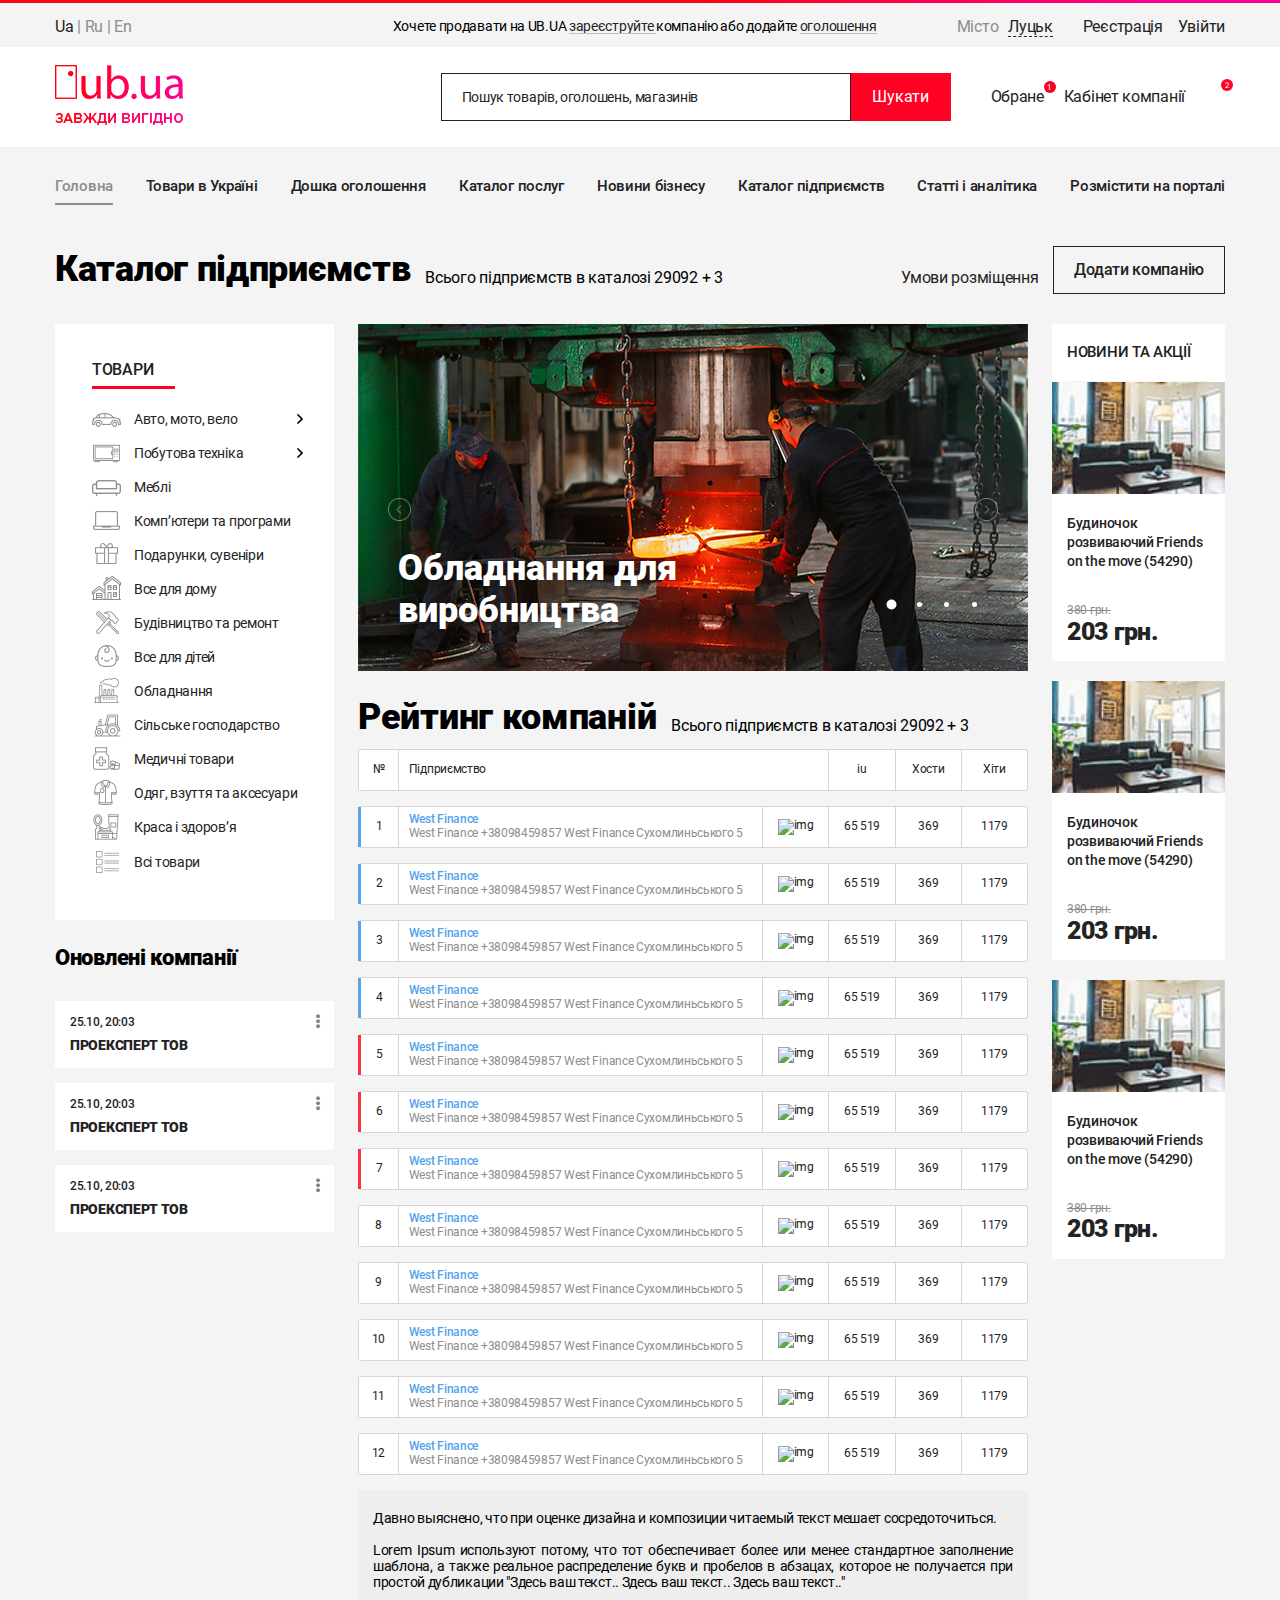
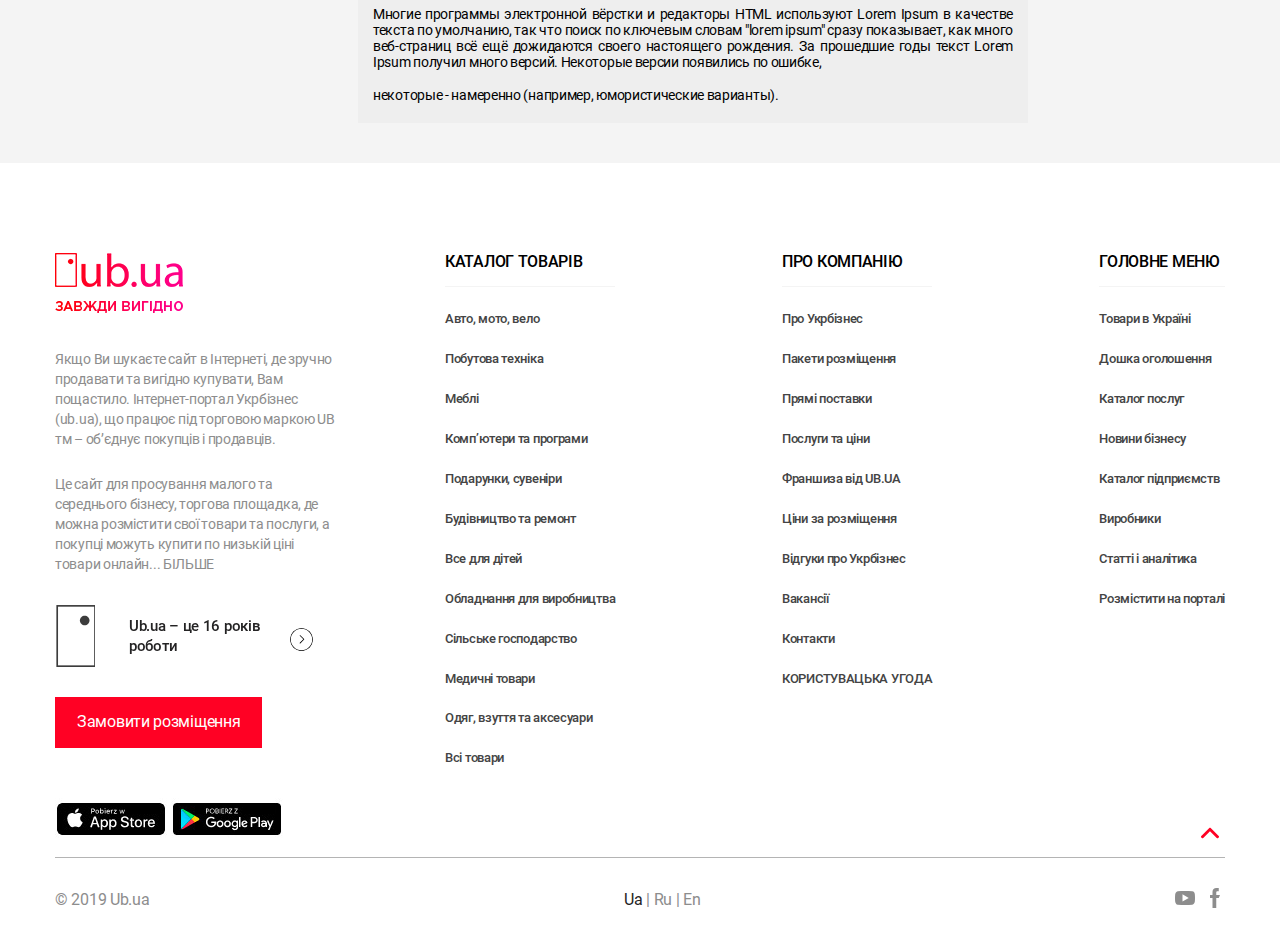
==== commit 6f8d14a0: "04.11 news" ====
--- a/company.html
+++ b/company.html
@@ -30,7 +30,7 @@
                 <a href="#">
                     зареєструйте
                 </a>
-                 компанію або додайте
+                компанію або додайте
                 <a href="#">
                     оголошення
                 </a>
@@ -109,9 +109,9 @@
                             <span>Например,</span> Котюжины
                         </div>
                         <div class="popup-city__txt">
-                            Выбор города поможет предоставить актуальную информацию о наличии товара, его цены и способов доставки в вашем городе! Это поможет сохранить больше свободного времени для вас!
-                        </div>
-
+                            Выбор города поможет предоставить актуальную информацию о наличии товара, его цены и
+                            способов доставки в вашем городе! Это поможет сохранить больше свободного времени для вас!
+                        </div>
 
 
                     </div>
@@ -141,18 +141,19 @@
                 </div>
                 <div class="header__center-item">
                     <div class="header__search">
-                        <input type="text" class="header__search-input" placeholder="Пошук товарiв, оголошень, магазинiв">
+                        <input type="text" class="header__search-input"
+                               placeholder="Пошук товарiв, оголошень, магазинiв">
                         <!--<div class="header__category">-->
-                            <!--<span>Всi категорiї</span>-->
-
-
-                            <!--<ul class="header__category-items">-->
-                                <!--<li class="header__category-item">-->
-                                    <!--<a href="#" class="header__category-link">-->
-                                        <!--Категорiя-->
-                                    <!--</a>-->
-                                <!--</li>-->
-                            <!--</ul>-->
+                        <!--<span>Всi категорiї</span>-->
+
+
+                        <!--<ul class="header__category-items">-->
+                        <!--<li class="header__category-item">-->
+                        <!--<a href="#" class="header__category-link">-->
+                        <!--Категорiя-->
+                        <!--</a>-->
+                        <!--</li>-->
+                        <!--</ul>-->
                         <!--</div>-->
                         <input type="submit" class="header__search-btn" value="Шукати">
 
@@ -211,7 +212,9 @@
                             <span>2</span>
                         </a>
                         <a href="#" class="mobile-menu-btn">
-                            <svg viewBox="0 0 24 24"><path fill="#8d8d8d" d="M3,6H21V8H3V6M3,11H21V13H3V11M3,16H21V18H3V16Z"></path></svg>
+                            <svg viewBox="0 0 24 24">
+                                <path fill="#8d8d8d" d="M3,6H21V8H3V6M3,11H21V13H3V11M3,16H21V18H3V16Z"></path>
+                            </svg>
                         </a>
                         <div class="popup-city popup-personal">
                             <div class="popup-city__inner">
@@ -266,9 +269,10 @@
                                     <span>+</span> Додати компанiю
                                 </a>
                                 <div class="popup-city__txt">
-                                    Якщо Ви шукаєте сайт в Інтернеті, де зручно продавати та вигідно купувати, Вам пощастило. Інтернет-портал Укрбізнес (ub.ua), що працює під торговою маркою UB тм – об’єднує покупців і продавців.
+                                    Якщо Ви шукаєте сайт в Інтернеті, де зручно продавати та вигідно купувати, Вам
+                                    пощастило. Інтернет-портал Укрбізнес (ub.ua), що працює під торговою маркою UB тм –
+                                    об’єднує покупців і продавців.
                                 </div>
-
 
 
                             </div>
@@ -525,8 +529,8 @@
 
     </header>
 
-    <main class="main">
-        <div class="wrapper title-btn">
+    <main class="main compamy-page">
+        <div class="wrapper title-btn title-btn--company">
             <div class="block-title">
                 <h2>
                     Каталог підприємств
@@ -544,10 +548,10 @@
                 </div>
             </div>
         </div>
-        <div class="home-top wrapper">
+        <div class="home-top company-top wrapper">
             <div class="mobile-catalog">
 
-                <a href="#" >
+                <a href="#">
                     <!--<svg viewBox="0 0 24 24"><path fill="#242324" d="M3,6H21V8H3V6M3,11H21V13H3V11M3,16H21V18H3V16Z"></path></svg>-->
                     Каталог товарiв
                 </a>
@@ -563,7 +567,8 @@
                     <div class="catalog-bar__content">
                         <ul class="catalog-bar__items catalog-bar__items--active">
                             <li class="catalog-bar__item catalog-bar__item--hasundercat">
-                                <a href="#" class="catalog-bar__link catalog-bar__link--auto" style="--background: url('https://i1.rozetka.ua/fatmenu/14/14529.200x200.jpg')">
+                                <a href="#" class="catalog-bar__link catalog-bar__link--auto"
+                                   style="--background: url('https://i1.rozetka.ua/fatmenu/14/14529.200x200.jpg')">
                                     Авто, мото, вело
                                 </a>
                                 <div class="catalog-bar__undercategory">
@@ -580,7 +585,8 @@
                                                         </a>
                                                     </li>
                                                     <li class="catalog-bar__item ">
-                                                        <a href="#" class="catalog-bar__link catalog-bar__link--household">
+                                                        <a href="#"
+                                                           class="catalog-bar__link catalog-bar__link--household">
                                                             Побутова техніка
                                                         </a>
                                                     </li>
@@ -706,7 +712,8 @@
                                 </div>
                             </li>
                             <li class="catalog-bar__item catalog-bar__item--hasundercat">
-                                <a href="#" class="catalog-bar__link catalog-bar__link--household" style="--background: url('https://i1.rozetka.ua/fatmenu/14/14529.200x200.jpg')">
+                                <a href="#" class="catalog-bar__link catalog-bar__link--household"
+                                   style="--background: url('https://i1.rozetka.ua/fatmenu/14/14529.200x200.jpg')">
                                     Побутова техніка
                                 </a>
                                 <div class="catalog-bar__undercategory">
@@ -723,7 +730,8 @@
                                                         </a>
                                                     </li>
                                                     <li class="catalog-bar__item ">
-                                                        <a href="#" class="catalog-bar__link catalog-bar__link--household">
+                                                        <a href="#"
+                                                           class="catalog-bar__link catalog-bar__link--household">
                                                             Побутова техніка
                                                         </a>
                                                     </li>
@@ -739,62 +747,74 @@
                                 </div>
                             </li>
                             <li class="catalog-bar__item">
-                                <a href="#" class="catalog-bar__link catalog-bar__link--mebel" style="--background: url('https://i1.rozetka.ua/fatmenu/14/14529.200x200.jpg')">
+                                <a href="#" class="catalog-bar__link catalog-bar__link--mebel"
+                                   style="--background: url('https://i1.rozetka.ua/fatmenu/14/14529.200x200.jpg')">
                                     Меблі
                                 </a>
                             </li>
                             <li class="catalog-bar__item">
-                                <a href="#" class="catalog-bar__link catalog-bar__link--computers" style="--background: url('https://i1.rozetka.ua/fatmenu/14/14529.200x200.jpg')">
+                                <a href="#" class="catalog-bar__link catalog-bar__link--computers"
+                                   style="--background: url('https://i1.rozetka.ua/fatmenu/14/14529.200x200.jpg')">
                                     Комп’ютери та програми
                                 </a>
                             </li>
                             <li class="catalog-bar__item">
-                                <a href="#" class="catalog-bar__link catalog-bar__link--gifts" style="--background: url('https://i1.rozetka.ua/fatmenu/14/14529.200x200.jpg')">
+                                <a href="#" class="catalog-bar__link catalog-bar__link--gifts"
+                                   style="--background: url('https://i1.rozetka.ua/fatmenu/14/14529.200x200.jpg')">
                                     Подарунки, сувеніри
                                 </a>
                             </li>
                             <li class="catalog-bar__item">
-                                <a href="#" class="catalog-bar__link catalog-bar__link--home" style="--background: url('https://i1.rozetka.ua/fatmenu/14/14529.200x200.jpg')">
+                                <a href="#" class="catalog-bar__link catalog-bar__link--home"
+                                   style="--background: url('https://i1.rozetka.ua/fatmenu/14/14529.200x200.jpg')">
                                     Все для дому
                                 </a>
                             </li>
                             <li class="catalog-bar__item">
-                                <a href="#" class="catalog-bar__link catalog-bar__link--construction" style="--background: url('https://i1.rozetka.ua/fatmenu/14/14529.200x200.jpg')">
+                                <a href="#" class="catalog-bar__link catalog-bar__link--construction"
+                                   style="--background: url('https://i1.rozetka.ua/fatmenu/14/14529.200x200.jpg')">
                                     Будівництво та ремонт
                                 </a>
                             </li>
                             <li class="catalog-bar__item">
-                                <a href="#" class="catalog-bar__link catalog-bar__link--children" style="--background: url('https://i1.rozetka.ua/fatmenu/14/14529.200x200.jpg')">
+                                <a href="#" class="catalog-bar__link catalog-bar__link--children"
+                                   style="--background: url('https://i1.rozetka.ua/fatmenu/14/14529.200x200.jpg')">
                                     Все для дітей
                                 </a>
                             </li>
                             <li class="catalog-bar__item">
-                                <a href="#" class="catalog-bar__link catalog-bar__link--production" style="--background: url('https://i1.rozetka.ua/fatmenu/14/14529.200x200.jpg')">
+                                <a href="#" class="catalog-bar__link catalog-bar__link--production"
+                                   style="--background: url('https://i1.rozetka.ua/fatmenu/14/14529.200x200.jpg')">
                                     Обладнання
                                 </a>
                             </li>
                             <li class="catalog-bar__item">
-                                <a href="#" class="catalog-bar__link catalog-bar__link--sports" style="--background: url('https://i1.rozetka.ua/fatmenu/14/14529.200x200.jpg')">
+                                <a href="#" class="catalog-bar__link catalog-bar__link--sports"
+                                   style="--background: url('https://i1.rozetka.ua/fatmenu/14/14529.200x200.jpg')">
                                     Сільське господарство
                                 </a>
                             </li>
                             <li class="catalog-bar__item">
-                                <a href="#" class="catalog-bar__link catalog-bar__link--pharmacy" style="--background: url('https://i1.rozetka.ua/fatmenu/14/14529.200x200.jpg')">
+                                <a href="#" class="catalog-bar__link catalog-bar__link--pharmacy"
+                                   style="--background: url('https://i1.rozetka.ua/fatmenu/14/14529.200x200.jpg')">
                                     Медичні товари
                                 </a>
                             </li>
                             <li class="catalog-bar__item">
-                                <a href="#" class="catalog-bar__link catalog-bar__link--clothes" style="--background: url('https://i1.rozetka.ua/fatmenu/14/14529.200x200.jpg')">
+                                <a href="#" class="catalog-bar__link catalog-bar__link--clothes"
+                                   style="--background: url('https://i1.rozetka.ua/fatmenu/14/14529.200x200.jpg')">
                                     Одяг, взуття та аксесуари
                                 </a>
                             </li>
                             <li class="catalog-bar__item">
-                                <a href="#" class="catalog-bar__link catalog-bar__link--beauty" style="--background: url('https://i1.rozetka.ua/fatmenu/14/14529.200x200.jpg')">
+                                <a href="#" class="catalog-bar__link catalog-bar__link--beauty"
+                                   style="--background: url('https://i1.rozetka.ua/fatmenu/14/14529.200x200.jpg')">
                                     Краса і здоров’я
                                 </a>
                             </li>
                             <li class="catalog-bar__item">
-                                <a href="#" class="catalog-bar__link catalog-bar__link--all" style="--background: url('https://i1.rozetka.ua/fatmenu/14/14529.200x200.jpg')">
+                                <a href="#" class="catalog-bar__link catalog-bar__link--all"
+                                   style="--background: url('https://i1.rozetka.ua/fatmenu/14/14529.200x200.jpg')">
                                     Всі товари
                                 </a>
                             </li>
@@ -808,30 +828,36 @@
                     </h2>
 
                     <div class="company-left-block__item">
-                        <div class="company-left-block__date">
-                            25.10, 20:03
-                        </div>
-                        <div class="company-left-block__name">
-                            ПРОЕКСПЕРТ ТОВ
-                        </div>
+                        <a href="#">
+                            <div class="company-left-block__date">
+                                25.10, 20:03
+                            </div>
+                            <div class="company-left-block__name">
+                                ПРОЕКСПЕРТ ТОВ
+                            </div>
+                        </a>
                         <a href="#" class="company-left-block__add"></a>
                     </div>
                     <div class="company-left-block__item">
-                        <div class="company-left-block__date">
-                            25.10, 20:03
-                        </div>
-                        <div class="company-left-block__name">
-                            ПРОЕКСПЕРТ ТОВ
-                        </div>
+                        <a href="#">
+                            <div class="company-left-block__date">
+                                25.10, 20:03
+                            </div>
+                            <div class="company-left-block__name">
+                                ПРОЕКСПЕРТ ТОВ
+                            </div>
+                        </a>
                         <a href="#" class="company-left-block__add"></a>
                     </div>
                     <div class="company-left-block__item">
-                        <div class="company-left-block__date">
-                            25.10, 20:03
-                        </div>
-                        <div class="company-left-block__name">
-                            ПРОЕКСПЕРТ ТОВ
-                        </div>
+                        <a href="#">
+                            <div class="company-left-block__date">
+                                25.10, 20:03
+                            </div>
+                            <div class="company-left-block__name">
+                                ПРОЕКСПЕРТ ТОВ
+                            </div>
+                        </a>
                         <a href="#" class="company-left-block__add"></a>
                     </div>
                 </div>
@@ -879,317 +905,361 @@
                     </div>
                 </div>
 
-                <div class="table company-table">
-                    <div class="table__head">
-                        <div class="table__row">
-                            <div class="table__col">
-                                №
-                            </div>
-                            <div class="table__col">
-                                Підприємство
-                            </div>
-                            <div class="table__col table__col--empty">
-
-                            </div>
-                            <div class="table__col">
-                                iu
-                            </div>
-                            <div class="table__col">
-                                Хости
-                            </div>
-                            <div class="table__col">
-                                Хіти
-                            </div>
-                        </div>
-                    </div>
-
-                    <div class="table__body">
-                        <div class="table__row">
-                            <div class="table__col table__col--blue">
-                                1
-                            </div>
-                            <div class="table__col">
-                                <div class="company-table__top">West Finance</div>
-                                <div class="company-table__capt">
-                                    West Finance +38098459857 West Finance Сухомлиньського 5
-                                </div>
-                            </div>
-                            <div class="table__col">
-                                <img src="https://www.learfield.com/wp-content/uploads/2019/04/SIDEARM_Learfield_Stacked_2c.jpg" alt="img">
-                            </div>
-                            <div class="table__col">
-                                65 519
-                            </div>
-                            <div class="table__col">
-                                369
-                            </div>
-                            <div class="table__col">
-                                1179
-                            </div>
-                        </div>
-                        <div class="table__row">
-                            <div class="table__col table__col--blue">
-                                2
-                            </div>
-                            <div class="table__col">
-                                <div class="company-table__top">West Finance</div>
-                                <div class="company-table__capt">
-                                    West Finance +38098459857 West Finance Сухомлиньського 5
-                                </div>
-                            </div>
-                            <div class="table__col">
-                                <img src="https://www.learfield.com/wp-content/uploads/2019/04/SIDEARM_Learfield_Stacked_2c.jpg" alt="img">
-                            </div>
-                            <div class="table__col">
-                                65 519
-                            </div>
-                            <div class="table__col">
-                                369
-                            </div>
-                            <div class="table__col">
-                                1179
-                            </div>
-                        </div>
-                        <div class="table__row">
-                            <div class="table__col table__col--blue">
-                                3
-                            </div>
-                            <div class="table__col">
-                                <div class="company-table__top">West Finance</div>
-                                <div class="company-table__capt">
-                                    West Finance +38098459857 West Finance Сухомлиньського 5
-                                </div>
-                            </div>
-                            <div class="table__col">
-                                <img src="https://www.learfield.com/wp-content/uploads/2019/04/SIDEARM_Learfield_Stacked_2c.jpg" alt="img">
-                            </div>
-                            <div class="table__col">
-                                65 519
-                            </div>
-                            <div class="table__col">
-                                369
-                            </div>
-                            <div class="table__col">
-                                1179
-                            </div>
-                        </div>
-                        <div class="table__row">
-                            <div class="table__col table__col--blue">
-                                4
-                            </div>
-                            <div class="table__col">
-                                <div class="company-table__top">West Finance</div>
-                                <div class="company-table__capt">
-                                    West Finance +38098459857 West Finance Сухомлиньського 5
-                                </div>
-                            </div>
-                            <div class="table__col">
-                                <img src="https://www.learfield.com/wp-content/uploads/2019/04/SIDEARM_Learfield_Stacked_2c.jpg" alt="img">
-                            </div>
-                            <div class="table__col">
-                                65 519
-                            </div>
-                            <div class="table__col">
-                                369
-                            </div>
-                            <div class="table__col">
-                                1179
-                            </div>
-                        </div>
-                        <div class="table__row">
-                            <div class="table__col table__col--red">
-                                5
-                            </div>
-                            <div class="table__col">
-                                <div class="company-table__top">West Finance</div>
-                                <div class="company-table__capt">
-                                    West Finance +38098459857 West Finance Сухомлиньського 5
-                                </div>
-                            </div>
-                            <div class="table__col">
-                                <img src="https://www.learfield.com/wp-content/uploads/2019/04/SIDEARM_Learfield_Stacked_2c.jpg" alt="img">
-                            </div>
-                            <div class="table__col">
-                                65 519
-                            </div>
-                            <div class="table__col">
-                                369
-                            </div>
-                            <div class="table__col">
-                                1179
-                            </div>
-                        </div>
-                        <div class="table__row">
-                            <div class="table__col table__col--red">
-                                6
-                            </div>
-                            <div class="table__col">
-                                <div class="company-table__top">West Finance</div>
-                                <div class="company-table__capt">
-                                    West Finance +38098459857 West Finance Сухомлиньського 5
-                                </div>
-                            </div>
-                            <div class="table__col">
-                                <img src="https://www.learfield.com/wp-content/uploads/2019/04/SIDEARM_Learfield_Stacked_2c.jpg" alt="img">
-                            </div>
-                            <div class="table__col">
-                                65 519
-                            </div>
-                            <div class="table__col">
-                                369
-                            </div>
-                            <div class="table__col">
-                                1179
-                            </div>
-                        </div>
-                        <div class="table__row">
-                            <div class="table__col table__col--red">
-                                7
-                            </div>
-                            <div class="table__col">
-                                <div class="company-table__top">West Finance</div>
-                                <div class="company-table__capt">
-                                    West Finance +38098459857 West Finance Сухомлиньського 5
-                                </div>
-                            </div>
-                            <div class="table__col">
-                                <img src="https://www.learfield.com/wp-content/uploads/2019/04/SIDEARM_Learfield_Stacked_2c.jpg" alt="img">
-                            </div>
-                            <div class="table__col">
-                                65 519
-                            </div>
-                            <div class="table__col">
-                                369
-                            </div>
-                            <div class="table__col">
-                                1179
-                            </div>
-                        </div>
-                        <div class="table__row">
-                            <div class="table__col">
-                                8
-                            </div>
-                            <div class="table__col">
-                                <div class="company-table__top">West Finance</div>
-                                <div class="company-table__capt">
-                                    West Finance +38098459857 West Finance Сухомлиньського 5
-                                </div>
-                            </div>
-                            <div class="table__col">
-                                <img src="https://www.learfield.com/wp-content/uploads/2019/04/SIDEARM_Learfield_Stacked_2c.jpg" alt="img">
-                            </div>
-                            <div class="table__col">
-                                65 519
-                            </div>
-                            <div class="table__col">
-                                369
-                            </div>
-                            <div class="table__col">
-                                1179
-                            </div>
-                        </div>
-                        <div class="table__row">
-                            <div class="table__col">
-                                9
-                            </div>
-                            <div class="table__col">
-                                <div class="company-table__top">West Finance</div>
-                                <div class="company-table__capt">
-                                    West Finance +38098459857 West Finance Сухомлиньського 5
-                                </div>
-                            </div>
-                            <div class="table__col">
-                                <img src="https://www.learfield.com/wp-content/uploads/2019/04/SIDEARM_Learfield_Stacked_2c.jpg" alt="img">
-                            </div>
-                            <div class="table__col">
-                                65 519
-                            </div>
-                            <div class="table__col">
-                                369
-                            </div>
-                            <div class="table__col">
-                                1179
-                            </div>
-                        </div>
-                        <div class="table__row">
-                            <div class="table__col">
-                                10
-                            </div>
-                            <div class="table__col">
-                                <div class="company-table__top">West Finance</div>
-                                <div class="company-table__capt">
-                                    West Finance +38098459857 West Finance Сухомлиньського 5
-                                </div>
-                            </div>
-                            <div class="table__col">
-                                <img src="https://www.learfield.com/wp-content/uploads/2019/04/SIDEARM_Learfield_Stacked_2c.jpg" alt="img">
-                            </div>
-                            <div class="table__col">
-                                65 519
-                            </div>
-                            <div class="table__col">
-                                369
-                            </div>
-                            <div class="table__col">
-                                1179
-                            </div>
-                        </div>
-                        <div class="table__row">
-                            <div class="table__col">
-                                11
-                            </div>
-                            <div class="table__col">
-                                <div class="company-table__top">West Finance</div>
-                                <div class="company-table__capt">
-                                    West Finance +38098459857 West Finance Сухомлиньського 5
-                                </div>
-                            </div>
-                            <div class="table__col">
-                                <img src="https://www.learfield.com/wp-content/uploads/2019/04/SIDEARM_Learfield_Stacked_2c.jpg" alt="img">
-                            </div>
-                            <div class="table__col">
-                                65 519
-                            </div>
-                            <div class="table__col">
-                                369
-                            </div>
-                            <div class="table__col">
-                                1179
-                            </div>
-                        </div>
-                        <div class="table__row">
-                            <div class="table__col">
-                                12
-                            </div>
-                            <div class="table__col">
-                                <div class="company-table__top">West Finance</div>
-                                <div class="company-table__capt">
-                                    West Finance +38098459857 West Finance Сухомлиньського 5
-                                </div>
-                            </div>
-                            <div class="table__col">
-                                <img src="https://www.learfield.com/wp-content/uploads/2019/04/SIDEARM_Learfield_Stacked_2c.jpg" alt="img">
-                            </div>
-                            <div class="table__col">
-                                65 519
-                            </div>
-                            <div class="table__col">
-                                369
-                            </div>
-                            <div class="table__col">
-                                1179
-                            </div>
-                        </div>
-                    </div>
-
-
-
+                <div class="table-wrap">
+                    <div class="table company-table">
+                        <div class="table__head">
+                            <div class="table__row">
+                                <a href="#" class="company-table-link">
+                                    <div class="table__col">
+                                        №
+                                    </div>
+                                    <div class="table__col">
+                                        Підприємство
+                                    </div>
+                                    <div class="table__col table__col--empty">
+
+                                    </div>
+                                    <div class="table__col">
+                                        iu
+                                    </div>
+                                    <div class="table__col">
+                                        Хости
+                                    </div>
+                                    <div class="table__col">
+                                        Хіти
+                                    </div>
+                                </a>
+                            </div>
+                        </div>
+
+                        <div class="table__body">
+                            <div class="table__row">
+                                <a href="#" class="company-table-link">
+                                    <div class="table__col table__col--blue">
+                                        1
+                                    </div>
+                                    <div class="table__col">
+                                        <div class="company-table__top">West Finance</div>
+                                        <div class="company-table__capt">
+                                            West Finance +38098459857 West Finance Сухомлиньського 5
+                                        </div>
+                                    </div>
+                                    <div class="table__col">
+                                        <img src="https://www.learfield.com/wp-content/uploads/2019/04/SIDEARM_Learfield_Stacked_2c.jpg"
+                                             alt="img">
+                                    </div>
+                                    <div class="table__col">
+                                        65 519
+                                    </div>
+                                    <div class="table__col">
+                                        369
+                                    </div>
+                                    <div class="table__col">
+                                        1179
+                                    </div>
+                                </a>
+                            </div>
+                            <div class="table__row">
+                                <a href="#" class="company-table-link">
+                                    <div class="table__col table__col--blue">
+                                        2
+                                    </div>
+                                    <div class="table__col">
+                                        <div class="company-table__top">West Finance</div>
+                                        <div class="company-table__capt">
+                                            West Finance +38098459857 West Finance Сухомлиньського 5
+                                        </div>
+                                    </div>
+                                    <div class="table__col">
+                                        <img src="https://www.learfield.com/wp-content/uploads/2019/04/SIDEARM_Learfield_Stacked_2c.jpg"
+                                             alt="img">
+                                    </div>
+                                    <div class="table__col">
+                                        65 519
+                                    </div>
+                                    <div class="table__col">
+                                        369
+                                    </div>
+                                    <div class="table__col">
+                                        1179
+                                    </div>
+                                </a>
+                            </div>
+                            <div class="table__row">
+                                <a href="#" class="company-table-link">
+                                    <div class="table__col table__col--blue">
+                                        3
+                                    </div>
+                                    <div class="table__col">
+                                        <div class="company-table__top">West Finance</div>
+                                        <div class="company-table__capt">
+                                            West Finance +38098459857 West Finance Сухомлиньського 5
+                                        </div>
+                                    </div>
+                                    <div class="table__col">
+                                        <img src="https://www.learfield.com/wp-content/uploads/2019/04/SIDEARM_Learfield_Stacked_2c.jpg"
+                                             alt="img">
+                                    </div>
+                                    <div class="table__col">
+                                        65 519
+                                    </div>
+                                    <div class="table__col">
+                                        369
+                                    </div>
+                                    <div class="table__col">
+                                        1179
+                                    </div>
+                                </a>
+                            </div>
+                            <div class="table__row">
+                                <a href="#" class="company-table-link">
+                                    <div class="table__col table__col--blue">
+                                        4
+                                    </div>
+                                    <div class="table__col">
+                                        <div class="company-table__top">West Finance</div>
+                                        <div class="company-table__capt">
+                                            West Finance +38098459857 West Finance Сухомлиньського 5
+                                        </div>
+                                    </div>
+                                    <div class="table__col">
+                                        <img src="https://www.learfield.com/wp-content/uploads/2019/04/SIDEARM_Learfield_Stacked_2c.jpg"
+                                             alt="img">
+                                    </div>
+                                    <div class="table__col">
+                                        65 519
+                                    </div>
+                                    <div class="table__col">
+                                        369
+                                    </div>
+                                    <div class="table__col">
+                                        1179
+                                    </div>
+                                </a>
+                            </div>
+                            <div class="table__row">
+                                <a href="#" class="company-table-link">
+                                    <div class="table__col table__col--red">
+                                        5
+                                    </div>
+                                    <div class="table__col">
+                                        <div class="company-table__top">West Finance</div>
+                                        <div class="company-table__capt">
+                                            West Finance +38098459857 West Finance Сухомлиньського 5
+                                        </div>
+                                    </div>
+                                    <div class="table__col">
+                                        <img src="https://www.learfield.com/wp-content/uploads/2019/04/SIDEARM_Learfield_Stacked_2c.jpg"
+                                             alt="img">
+                                    </div>
+                                    <div class="table__col">
+                                        65 519
+                                    </div>
+                                    <div class="table__col">
+                                        369
+                                    </div>
+                                    <div class="table__col">
+                                        1179
+                                    </div>
+                                </a>
+                            </div>
+                            <div class="table__row">
+                                <a href="#" class="company-table-link">
+                                    <div class="table__col table__col--red">
+                                        6
+                                    </div>
+                                    <div class="table__col">
+                                        <div class="company-table__top">West Finance</div>
+                                        <div class="company-table__capt">
+                                            West Finance +38098459857 West Finance Сухомлиньського 5
+                                        </div>
+                                    </div>
+                                    <div class="table__col">
+                                        <img src="https://www.learfield.com/wp-content/uploads/2019/04/SIDEARM_Learfield_Stacked_2c.jpg"
+                                             alt="img">
+                                    </div>
+                                    <div class="table__col">
+                                        65 519
+                                    </div>
+                                    <div class="table__col">
+                                        369
+                                    </div>
+                                    <div class="table__col">
+                                        1179
+                                    </div>
+                                </a>
+                            </div>
+                            <div class="table__row">
+                                <a href="#" class="company-table-link">
+                                    <div class="table__col table__col--red">
+                                        7
+                                    </div>
+                                    <div class="table__col">
+                                        <div class="company-table__top">West Finance</div>
+                                        <div class="company-table__capt">
+                                            West Finance +38098459857 West Finance Сухомлиньського 5
+                                        </div>
+                                    </div>
+                                    <div class="table__col">
+                                        <img src="https://www.learfield.com/wp-content/uploads/2019/04/SIDEARM_Learfield_Stacked_2c.jpg"
+                                             alt="img">
+                                    </div>
+                                    <div class="table__col">
+                                        65 519
+                                    </div>
+                                    <div class="table__col">
+                                        369
+                                    </div>
+                                    <div class="table__col">
+                                        1179
+                                    </div>
+                                </a>
+                            </div>
+                            <div class="table__row">
+                                <a href="#" class="company-table-link">
+                                    <div class="table__col">
+                                        8
+                                    </div>
+                                    <div class="table__col">
+                                        <div class="company-table__top">West Finance</div>
+                                        <div class="company-table__capt">
+                                            West Finance +38098459857 West Finance Сухомлиньського 5
+                                        </div>
+                                    </div>
+                                    <div class="table__col">
+                                        <img src="https://www.learfield.com/wp-content/uploads/2019/04/SIDEARM_Learfield_Stacked_2c.jpg"
+                                             alt="img">
+                                    </div>
+                                    <div class="table__col">
+                                        65 519
+                                    </div>
+                                    <div class="table__col">
+                                        369
+                                    </div>
+                                    <div class="table__col">
+                                        1179
+                                    </div>
+                                </a>
+                            </div>
+                            <div class="table__row">
+                                <a href="#" class="company-table-link">
+                                    <div class="table__col">
+                                        9
+                                    </div>
+                                    <div class="table__col">
+                                        <div class="company-table__top">West Finance</div>
+                                        <div class="company-table__capt">
+                                            West Finance +38098459857 West Finance Сухомлиньського 5
+                                        </div>
+                                    </div>
+                                    <div class="table__col">
+                                        <img src="https://www.learfield.com/wp-content/uploads/2019/04/SIDEARM_Learfield_Stacked_2c.jpg"
+                                             alt="img">
+                                    </div>
+                                    <div class="table__col">
+                                        65 519
+                                    </div>
+                                    <div class="table__col">
+                                        369
+                                    </div>
+                                    <div class="table__col">
+                                        1179
+                                    </div>
+                                </a>
+                            </div>
+                            <div class="table__row">
+                                <a href="#" class="company-table-link">
+                                    <div class="table__col">
+                                        10
+                                    </div>
+                                    <div class="table__col">
+                                        <div class="company-table__top">West Finance</div>
+                                        <div class="company-table__capt">
+                                            West Finance +38098459857 West Finance Сухомлиньського 5
+                                        </div>
+                                    </div>
+                                    <div class="table__col">
+                                        <img src="https://www.learfield.com/wp-content/uploads/2019/04/SIDEARM_Learfield_Stacked_2c.jpg"
+                                             alt="img">
+                                    </div>
+                                    <div class="table__col">
+                                        65 519
+                                    </div>
+                                    <div class="table__col">
+                                        369
+                                    </div>
+                                    <div class="table__col">
+                                        1179
+                                    </div>
+                                </a>
+                            </div>
+                            <div class="table__row">
+                                <a href="#" class="company-table-link">
+                                    <div class="table__col">
+                                        11
+                                    </div>
+                                    <div class="table__col">
+                                        <div class="company-table__top">West Finance</div>
+                                        <div class="company-table__capt">
+                                            West Finance +38098459857 West Finance Сухомлиньського 5
+                                        </div>
+                                    </div>
+                                    <div class="table__col">
+                                        <img src="https://www.learfield.com/wp-content/uploads/2019/04/SIDEARM_Learfield_Stacked_2c.jpg"
+                                             alt="img">
+                                    </div>
+                                    <div class="table__col">
+                                        65 519
+                                    </div>
+                                    <div class="table__col">
+                                        369
+                                    </div>
+                                    <div class="table__col">
+                                        1179
+                                    </div>
+                                </a>
+                            </div>
+                            <div class="table__row">
+                                <a href="#" class="company-table-link">
+                                    <div class="table__col">
+                                        12
+                                    </div>
+                                    <div class="table__col">
+                                        <div class="company-table__top">West Finance</div>
+                                        <div class="company-table__capt">
+                                            West Finance +38098459857 West Finance Сухомлиньського 5
+                                        </div>
+                                    </div>
+                                    <div class="table__col">
+                                        <img src="https://www.learfield.com/wp-content/uploads/2019/04/SIDEARM_Learfield_Stacked_2c.jpg"
+                                             alt="img">
+                                    </div>
+                                    <div class="table__col">
+                                        65 519
+                                    </div>
+                                    <div class="table__col">
+                                        369
+                                    </div>
+                                    <div class="table__col">
+                                        1179
+                                    </div>
+                                </a>
+                            </div>
+                        </div>
+
+
+                    </div>
                 </div>
 
                 <div class="company-bottom">
                     Давно выяснено, что при оценке дизайна и композиции читаемый текст мешает сосредоточиться.
-                    <br> <br>Lorem Ipsum используют потому, что тот обеспечивает более или менее стандартное заполнение шаблона, а также реальное распределение букв и пробелов в абзацах, которое не получается при простой дубликации "Здесь ваш текст.. Здесь ваш текст.. Здесь ваш текст.."
-                    <br> <br>Многие программы электронной вёрстки и редакторы HTML используют Lorem Ipsum в качестве текста по умолчанию, так что поиск по ключевым словам "lorem ipsum" сразу показывает, как много веб-страниц всё ещё дожидаются своего настоящего рождения. За прошедшие годы текст Lorem Ipsum получил много версий. Некоторые версии появились по ошибке,
+                    <br> <br>Lorem Ipsum используют потому, что тот обеспечивает более или менее стандартное заполнение
+                    шаблона, а также реальное распределение букв и пробелов в абзацах, которое не получается при простой
+                    дубликации "Здесь ваш текст.. Здесь ваш текст.. Здесь ваш текст.."
+                    <br> <br>Многие программы электронной вёрстки и редакторы HTML используют Lorem Ipsum в качестве
+                    текста по умолчанию, так что поиск по ключевым словам "lorem ipsum" сразу показывает, как много
+                    веб-страниц всё ещё дожидаются своего настоящего рождения. За прошедшие годы текст Lorem Ipsum
+                    получил много версий. Некоторые версии появились по ошибке,
                     <br> <br>некоторые - намеренно (например, юмористические варианты).
                 </div>
 
@@ -1260,46 +1330,6 @@
 
         </div>
 
-        <div class="wrapper catalog-home-wrap">
-            <div class="block-title">
-                <h2>
-                    Одяг та взуття
-                </h2>
-                <a href="#">Всi  ></a>
-            </div>
-
-            <div class="catalog-home catalog-home--mobile">
-                <div class="catalog-home__items">
-                    <a href="#" class="catalog-home__item">
-                        <div class="catalog-home__img">
-                            <img src="images/c1.png" alt="img">
-                        </div>
-                        <span class="catalog-home__title">
-                            Кросiвки, кеди
-                            повсякденi
-                        </span>
-                    </a>
-                    <a href="#" class="catalog-home__item">
-                        <div class="catalog-home__img">
-                            <img src="images/c1.png" alt="img">
-                        </div>
-                        <span class="catalog-home__title">
-                            Кросiвки, кеди
-                            повсякденi
-                        </span>
-                    </a>
-                    <a href="#" class="catalog-home__item">
-                        <div class="catalog-home__img">
-                            <img src="images/c1.png" alt="img">
-                        </div>
-                        <span class="catalog-home__title">
-                            Кросiвки, кеди
-                            повсякденi
-                        </span>
-                    </a>
-                </div>
-            </div>
-        </div>
 
 
 
@@ -1314,10 +1344,13 @@
                     </div>
                     <div class="footer__text">
                         <div class="footer__text-item">
-                            Якщо Ви шукаєте сайт в Інтернеті, де зручно продавати та вигідно купувати, Вам пощастило. Інтернет-портал Укрбізнес (ub.ua), що працює під торговою маркою UB тм – об’єднує покупців і продавців.
+                            Якщо Ви шукаєте сайт в Інтернеті, де зручно продавати та вигідно купувати, Вам пощастило.
+                            Інтернет-портал Укрбізнес (ub.ua), що працює під торговою маркою UB тм – об’єднує покупців і
+                            продавців.
                         </div>
                         <div class="footer__text-item">
-                            Це сайт для просування малого та середнього бізнесу, торгова площадка, де можна розмістити свої товари та послуги, а покупці можуть купити по низькій ціні товари онлайн...
+                            Це сайт для просування малого та середнього бізнесу, торгова площадка, де можна розмістити
+                            свої товари та послуги, а покупці можуть купити по низькій ціні товари онлайн...
                             <a href="#">Бiльше</a>
                         </div>
                     </div>
@@ -1553,8 +1586,10 @@
 
                 <div class="footer__social">
                     <a href="#" class="footer__social-youtube">
-                        <svg version="1.1" id="Capa_1" xmlns="http://www.w3.org/2000/svg" xmlns:xlink="http://www.w3.org/1999/xlink" x="0px" y="0px"
-                             viewBox="0 0 508.492 508.492" style="enable-background:new 0 0 508.492 508.492;" xml:space="preserve">
+                        <svg version="1.1" id="Capa_1" xmlns="http://www.w3.org/2000/svg"
+                             xmlns:xlink="http://www.w3.org/1999/xlink" x="0px" y="0px"
+                             viewBox="0 0 508.492 508.492" style="enable-background:new 0 0 508.492 508.492;"
+                             xml:space="preserve">
                             <path style="fill:#010002;" d="M504.15,158.24c-2.829-33.848-23.011-76.532-64.487-78.058c-115.815-7.787-253.02-9.916-370.933,0
                                 c-36.582,4.1-61.658,48.659-64.391,82.507c-5.784,71.097-5.784,111.557,0,182.654c2.765,33.848,27.206,78.662,64.455,83.365
                                 c119.311,7.787,255.849,8.899,370.933,0c36.105-6.261,61.69-49.517,64.455-83.365C509.934,274.214,509.934,229.337,504.15,158.24z
@@ -1563,7 +1598,8 @@
                     </a>
                     <a href="#" class="footer__social-fasebook">
 
-                        <svg version="1.1" id="Capa_1" xmlns="http://www.w3.org/2000/svg" xmlns:xlink="http://www.w3.org/1999/xlink" x="0px" y="0px"
+                        <svg version="1.1" id="Capa_1" xmlns="http://www.w3.org/2000/svg"
+                             xmlns:xlink="http://www.w3.org/1999/xlink" x="0px" y="0px"
                              viewBox="0 0 512 512" style="enable-background:new 0 0 512 512;" xml:space="preserve">
                             <g>
                                 <path d="M288,176v-64c0-17.664,14.336-32,32-32h32V0h-64c-53.024,0-96,42.976-96,96v80h-64v80h64v256h96V256h64l32-80H288z"/>
@@ -1584,22 +1620,26 @@
         <form action="/mod-firms/mod-firms/mod-firms/mod-firms/mod-firms/mod-firms/ajax/">
             <div class="f-left">
                 <div class="mb10">
-                    <input type="checkbox" name="type" id="firms" value="firms"> <label for="firms">Додати підприємство</label>
+                    <input type="checkbox" name="type" id="firms" value="firms"> <label for="firms">Додати
+                    підприємство</label>
                 </div>
                 <div class="mb10">
                     <input type="checkbox" name="type" id="goods" value="goods"> <label for="goods">Додати товар</label>
                 </div>
                 <div class="mb10">
-                    <input type="checkbox" name="type" id="boards" value="boards"> <label for="boards">Додати оголошення</label>
+                    <input type="checkbox" name="type" id="boards" value="boards"> <label for="boards">Додати
+                    оголошення</label>
                 </div>
                 <div class="mb10">
                     <input type="checkbox" name="type" id="news" value="news"> <label for="news">Додати новину</label>
                 </div>
                 <div class="mb10">
-                    <input type="checkbox" name="type" id="articles" value="articles"> <label for="articles">Додати статтю</label>
+                    <input type="checkbox" name="type" id="articles" value="articles"> <label for="articles">Додати
+                    статтю</label>
                 </div>
                 <div class="mb10">
-                    <input type="checkbox" name="type" id="services" value="services"> <label for="services">Додати послуги</label>
+                    <input type="checkbox" name="type" id="services" value="services"> <label for="services">Додати
+                    послуги</label>
                 </div>
             </div>
             <div class="f-right">
@@ -1608,7 +1648,8 @@
                 <input type="text" name="phone" placeholder="Телефон">
                 <textarea name="comment" placeholder="Коментар"></textarea>
             </div>
-            <div class="clear-space"><span class="space">&nbsp;</span></div>			<input type="button" class="save f-right" value="Замовити">
+            <div class="clear-space"><span class="space">&nbsp;</span></div>
+            <input type="button" class="save f-right" value="Замовити">
             <a href="https://my.ub.ua/firms-list/">Реєстрація компанії</a>
         </form>
     </div>
@@ -1626,7 +1667,7 @@
 <script src="js/owl.carousel.min.js"></script>
 <script src="js/blazy.min.js"></script>
 <script src="js/jquery.validate.min.js"></script>
-<script src="js/magiczoomplus.js"></script>
+<script src="js/old-js/magiczoomplus.js"></script>
 <script src="js/header.js"></script>
 <script src="js/footer.js"></script>
 <script src="js/main.js"></script>
--- a/css/header.css
+++ b/css/header.css
@@ -683,7 +683,7 @@
     top: -80vh;
     left: -10vw;
     width: 150vw;
-    height: 100%;
+    height: 300vh;
     background: rgba(0, 0, 0, 0.54);
     z-index: 1;
 }
@@ -733,6 +733,7 @@
     max-height: 491px;
     overflow: auto;
     overflow-x: hidden;
+    display: block !important;
 }
 
 .catalog-bar__items--active .catalog-bar__items--active:after {
--- a/css/style.css
+++ b/css/style.css
@@ -126,6 +126,12 @@
     padding: 0 15px;
     margin-bottom: 20px;
     padding-bottom: 15px;
+    transition: 0.3s;
+}
+
+.company-bar:hover{
+    box-shadow: 0 4px 5px 0px rgba(0,0,0,0.14);
+    transform: translateY(-2px);
 }
 
 .company-bar:last-child {
@@ -182,7 +188,14 @@
     margin-bottom: 15px;
     padding: 15px;
     position: relative;
-}
+    transition: 0.3s;
+}
+
+.company-left-block__item:hover{
+    box-shadow: 0 4px 5px 0px rgba(0,0,0,0.14);
+    transform: translateY(-2px);
+}
+
 
 .company-left-block__item:last-child{
     margin-bottom: 0;
@@ -208,6 +221,16 @@
     height: 20px;
     background: url("../images/logotype18.jpg") center center no-repeat;
     background-size: contain;
+    transition: 0.25s;
+}
+
+.company-left-block__add:hover{
+    transform: rotate(90deg);
+}
+
+.company-table-link{
+    display: flex;
+    width: 100%;
 }
 
 .home-slider + .title-btn .block-title{
@@ -477,6 +500,11 @@
 .block-title__btn:hover {
     background: black;
     color: white;
+}
+
+.block-title__btn--big{
+    width: 370px;
+    text-align: center;
 }
 
 .popular-dashboard__items {
@@ -4013,6 +4041,17 @@
     background: white;
 }
 
+.company-table .table__row{
+    transition: 0.3s;
+}
+
+.company-table .table__body .table__row:hover{
+    box-shadow: 0 4px 5px 0px rgba(0,0,0,0.14);
+    transform: translateY(-2px);
+}
+
+
+
 .company-table{
     font-size: 12px;
     max-width: 670px;
@@ -4100,6 +4139,546 @@
     padding: 20px 15px;
     text-align: justify;
 }
+
+.title-btn--company .block-title{
+    margin-top: 0;
+}
+
+.company-top{
+    margin-bottom: 40px;
+}
+
+.news-page{
+}
+
+.news-page__category{
+    padding: 20px;
+    background: white;
+    margin-bottom: 25px;
+}
+
+.news-page__category-inner{
+    display: flex;
+    justify-content: space-between;
+}
+
+.news-page__category-link-last{
+    display: inline-block;
+    position: relative;
+    top: 1px;
+    margin-left: 3px;
+    width: 12px;
+    height: 15px;
+    background: url(../images/home/right-arrow1.svg) center center no-repeat;
+}
+
+
+.news-page__content{
+    display: flex;
+    justify-content: space-between;
+}
+
+.news-page__left{
+    max-width: 770px;
+}
+
+.news-page__left > div{
+    margin-bottom: 10px;
+}
+
+.news-page__big{
+    background: white;
+    padding: 40px;
+}
+
+.news-page__big-title-wrap{
+    margin-bottom: 30px;
+}
+
+.news-page__big-title{
+    font-size: 24px;
+    line-height: 30px;
+    font-family: 'Roboto-Black';
+}
+
+.news-page__big-desc .news-page__big-title{
+    font-size: 19px;
+    line-height: 25px;
+}
+
+.news-page__big-desc .news-page__big-title-wrap {
+    margin-bottom: 10px;
+}
+
+.news-page__big-desc{
+    display: flex;
+    justify-content: space-between;
+}
+
+.news-page__big-left{
+    width: 100%;
+    max-width: 215px;
+}
+
+.news-page__big-right{
+    width: 100%;
+    max-width: 430px;
+}
+
+.news-page__big-right img{
+    width: 100%;
+}
+
+.news-page__big-txt{
+    font-size: 14px;
+    line-height: 20px;
+}
+
+.news-page__big-date{
+    margin: 10px 0;
+}
+
+.icon-man,
+.icon-date{
+    display: flex;
+    align-items: center;
+    font-size: 11px;
+    line-height: 13px;
+    color: #8d8d8d;
+}
+
+.icon-man:before,
+.icon-date:before{
+    content: "";
+    display: block;
+    width: 13px;
+    height: 13px;
+    background: url("../images/svg/watch.svg") center center no-repeat;
+    background-size: contain;
+    margin-right: 7px;
+}
+
+.icon-man:before{
+    background: url("../images/svg/avatar1.svg") center center no-repeat;
+    background-size: contain;
+}
+
+.news-page__big-subtitle {
+    margin-bottom: 10px;
+}
+
+.news-page__big-subtitle a{
+    font-size: 14px;
+    font-family: 'Roboto-Bold';
+    line-height: 20px;
+}
+
+.news-t-1{
+    background: white;
+    padding: 40px;
+}
+
+.news-t-1__top{
+    padding-bottom: 40px;
+}
+
+.news-t-1__items{
+    display: flex;
+    justify-content: space-between;
+    margin: 0 -20px;
+}
+
+.news-t-1__item{
+    width: 33.3%;
+    padding: 0 20px;
+}
+
+.news-t-1__img{
+    margin-bottom: 15px;
+}
+
+.news-t-1__img img{
+    width: 100%;
+}
+
+.news-t-1__bottom{
+    padding-top: 35px;
+    border-top: 1px solid #dfdfdf;
+}
+
+.news-t-1__title{
+    line-height: 20px;
+    font-family: 'Roboto-Black';
+    margin-bottom: 10px;
+}
+
+.news-t-1__desc{
+    font-size: 14px;
+    line-height: 18px;
+    margin-bottom: 15px;
+}
+
+.news-t-1__list{
+    display: flex;
+    flex-wrap: wrap;
+    margin: 0 -15px;
+}
+
+.news-t-1__list-item{
+    width: 50%;
+    padding: 0 15px;
+}
+
+.news-t-1__list-item a {
+    display: block;
+    padding-bottom: 35px;
+    border-bottom: 1px solid #dfdfdf;
+    margin-bottom: 35px;
+}
+
+.news-t-1__list-item:nth-last-child(1) a,
+.news-t-1__list-item:nth-last-child(2) a{
+    margin-bottom: 0;
+    padding-bottom: 0;
+    border-bottom: 0;
+}
+
+.news-t-1__list-title{
+    line-height: 20px;
+    font-family: 'Roboto-Black';
+    margin-bottom: 10px;
+}
+
+.news-t-2{
+    background: white;
+    padding: 40px;
+}
+
+.news-t-2__name{
+    font-size: 20px;
+    font-family: 'Roboto-Black';
+}
+
+.news-t-2__items{
+    display: flex;
+    flex-wrap: wrap;
+    margin: 0 -15px;
+}
+
+.news-t-2__item{
+    width: 50%;
+    padding: 35px 15px 0;
+
+}
+
+.news-t-2__item a {
+    display: block;
+    border-bottom: 1px solid #dfdfdf;
+    padding-bottom: 35px;
+}
+
+.news-t-2__item:nth-last-child(1) a, .news-t-2__item:nth-last-child(2) a {
+    margin-bottom: 0;
+    padding-bottom: 0;
+    border-bottom: 0;
+}
+
+.news-t-2__img img{
+    width: 100%;
+}
+
+.news-t-2__category{
+    font-size: 12px;
+    font-family: 'Roboto-Medium';
+    margin: 12px 0 12px;
+    color: #ff3450;
+}
+
+.news-t-2__title{
+    font-family: 'Roboto-Black';
+    line-height: 20px;
+    margin-bottom: 10px;
+}
+
+.news-t-2__desc{
+    font-size: 14px;
+    line-height: 18px;
+    margin-bottom: 10px;
+}
+
+.news-t-3{
+    background: white;
+    padding: 40px;
+}
+
+.news-t-3__name{
+    font-size: 20px;
+    font-family: 'Roboto-Black';
+}
+
+.news-t-3__item{
+    display: flex;
+    justify-content: space-between;
+    padding: 35px 0 5px;
+}
+
+.news-t-3__item:last-child{
+    padding-bottom: 0;
+}
+
+.news-t-3__item-left{
+    width: 100%;
+    max-width: 230px;
+}
+
+.news-t-3__item-right{
+    width: 100%;
+    max-width: 430px;
+    position: relative;
+}
+
+.news-t-3__title{
+    font-size: 22px;
+    line-height: 28px;
+    font-family: 'Roboto-Black';
+    margin-bottom: 10px;
+}
+
+.news-t-3__desc{
+    font-size: 12px;
+    padding-bottom: 30px;
+}
+
+.news-t-3__bottom{
+    position: absolute;
+    left: 0;
+    bottom: 0;
+
+    display: flex;
+    justify-content: space-between;
+    width: 100%;
+}
+
+.news-t-3__bottom-right,
+.news-t-3__bottom-left{
+    display: flex;
+    align-items: flex-end;
+}
+
+.news-t-3__man{
+    margin-left: 20px;
+}
+
+.news-t-3__like,
+.news-t-3__comments{
+    display: flex;
+    align-items: flex-end;
+    font-size: 12px;
+    line-height: 13px;
+    color: black;
+}
+
+.news-t-3__comments{
+    margin-right: 15px;
+}
+
+.news-t-3__like:before,
+.news-t-3__comments:before{
+    content: "";
+    display: block;
+    width: 20px;
+    height: 19px;
+    background: url("../images/svg/chat.svg") center center no-repeat;
+    background-size: contain;
+    margin-right: 7px;
+    position: relative;
+    top: 2px;
+}
+
+.news-t-3__like:before{
+    top: 0;
+    width: 18px;
+    height: 18px;
+    background: url("../images/svg/like-black.svg") center center no-repeat;
+    background-size: contain;
+}
+
+
+.news-page__right{
+    width: 100%;
+    max-width: 370px;
+}
+
+.news-page__right-i{
+    margin-bottom: 10px;
+}
+
+.news-page__right-i:last-child{
+    margin-bottom: 0;
+}
+
+.news-r-1{
+    background: white;
+    padding: 40px;
+}
+
+.news-r-1__name{
+    text-transform: uppercase;
+    font-size: 14px;
+    font-family: 'Roboto-Medium';
+    margin-bottom: 35px;
+}
+
+.news-r-1__items{
+    display: block;
+    margin-bottom: 20px;
+    padding-bottom: 20px;
+    border-bottom: 1px solid #dfdfdf;
+}
+.news-r-1__items:last-child{
+    margin-bottom: 0;
+    padding-bottom: 0;
+    border-bottom: 0;
+}
+
+.news-r-1__title{
+    font-size: 14px;
+    font-family: 'Roboto-Bold';
+    line-height: 20px;
+    margin-top: 5px;
+    margin-bottom: 10px;
+}
+
+
+.news-r-2{
+    background: white;
+    padding: 40px;
+}
+
+.news-r-2__name{
+    text-transform: uppercase;
+    font-size: 14px;
+    font-family: 'Roboto-Medium';
+    margin-bottom: 20px;
+}
+
+.news-r-2__items{
+}
+
+.news-r-2__item{
+    display: flex;
+    justify-content: space-between;
+
+    margin-bottom: 15px;
+    padding-top: 15px;
+    border-top: 1px solid #dfdfdf;
+}
+
+
+
+.news-r-2__item-left{
+    width: 100%;
+    max-width: 70px;
+}
+
+.news-r-2__item-right{
+    width: 100%;
+    max-width: 200px;
+}
+
+.news-r-2__title{
+    font-size: 12px;
+    line-height: 16px;
+    font-family: 'Roboto-Medium';
+    margin-bottom: 8px;
+}
+
+.news-r-2__paginations{
+    display: flex;
+    padding-top: 15px;
+}
+
+.news-r-2__paginations-i{
+    margin-right: 15px;
+    color: #8d8d8d;
+    font-family: 'Roboto-Medium';
+    transition: 0.3s;
+}
+
+.news-r-2__paginations-i:hover,
+.news-r-2__paginations-i--active{
+    color: black;
+}
+
+.news-r-2__paginations-r{
+    display: block;
+    width: 12px;
+    height: 15px;
+    background: url(../images/home/right-arrow1.svg) center center no-repeat;
+}
+
+.news-r-2__social{
+    margin-bottom: 30px;
+}
+
+.news-r-2__social:last-child{
+    margin-bottom: 0;
+}
+
+.news-r-2__social span{
+    font-size: 14px;
+    font-family: 'Roboto-Medium';
+    display: flex;
+    align-items: center;
+    height: 34px;
+    background: #f4f4f4;
+    border-bottom: 5px solid #2f84dc;
+}
+
+.news-r-2__social .news-r-2__rss span{
+    border-bottom: 5px solid #ff0115;
+}
+.news-r-2__fb span:before{
+    content: "";
+    display: block;
+    width: 20px;
+    height: 19px;
+    background: url(../images/news/n-fb.png) center center no-repeat;
+    background-size: contain;
+    position: relative;
+    top: 0;
+    margin: 0 10px;
+}
+.news-r-2__rss span:before{
+    content: "";
+    display: block;
+    width: 18px;
+    height: 17px;
+    background: url(../images/news/n-rss.png) center center no-repeat;
+    background-size: contain;
+    position: relative;
+    top: 0;
+    margin: 0 10px 0 13px;
+}
+
+.header__search-select .block-title__select{
+    height: 48px;
+    width: 100%;
+    min-width: 410px;
+}
+
+
+
+
+
+
+
+
+
+
+
+
+
 
 
 
@@ -4260,9 +4839,47 @@
 
 @media (max-width: 992px) {
 
+    .compamy-page .block-title h2{
+        margin-top: 10px;
+    }
+    .compamy-page .block-title {
+        margin-bottom: 20px;
+        flex-direction: column;
+        align-items: flex-start;
+    }
+
+    .company-title{
+        margin: 0 !important;
+        font-size: 14px;
+    }
+
+    .company-top .block-title{
+        padding-left: 15px;
+        padding-bottom: 10px;
+    }
+
+    .company-title + .block-title__right{
+        display: none;
+    }
+
     .filter--fixed-bottom,
     .filter--fixed-top{
         display: block;
+    }
+
+    .company-left-block{
+        display: none;
+    }
+
+    .company-bottom,
+    .company-table{
+        max-width: 100%;
+    }
+
+    .compamy-page .home-top__center{
+        margin: 0 -15px;
+        width: auto;
+        max-width: initial;
     }
 
     .product-block__left .product-block__slider-thumbs {
@@ -4787,6 +5404,20 @@
 }
 
 @media (max-width: 768px) {
+
+    .company-table{
+        min-width: 700px;
+    }
+
+    .table-wrap{
+        overflow: auto;
+    }
+
+
+
+    .compamy-page .home-top__center{
+        display: block;
+    }
 
     .product-line {
         width: auto;
@@ -5528,6 +6159,13 @@
 }
 
 @media (max-width: 580px) {
+
+    .home-slider__title {
+        bottom: 32px;
+        font-family: 'Roboto-Medium';
+        font-size: 18px;
+    }
+
     .product-line__bottom {
         flex-wrap: nowrap;
     }
@@ -5674,6 +6312,9 @@
         width: 100%;
     }
 
+    .compamy-page .block-title h2{
+        text-align: left;
+    }
 
     .register-page__right {
         padding: 0 10px;
